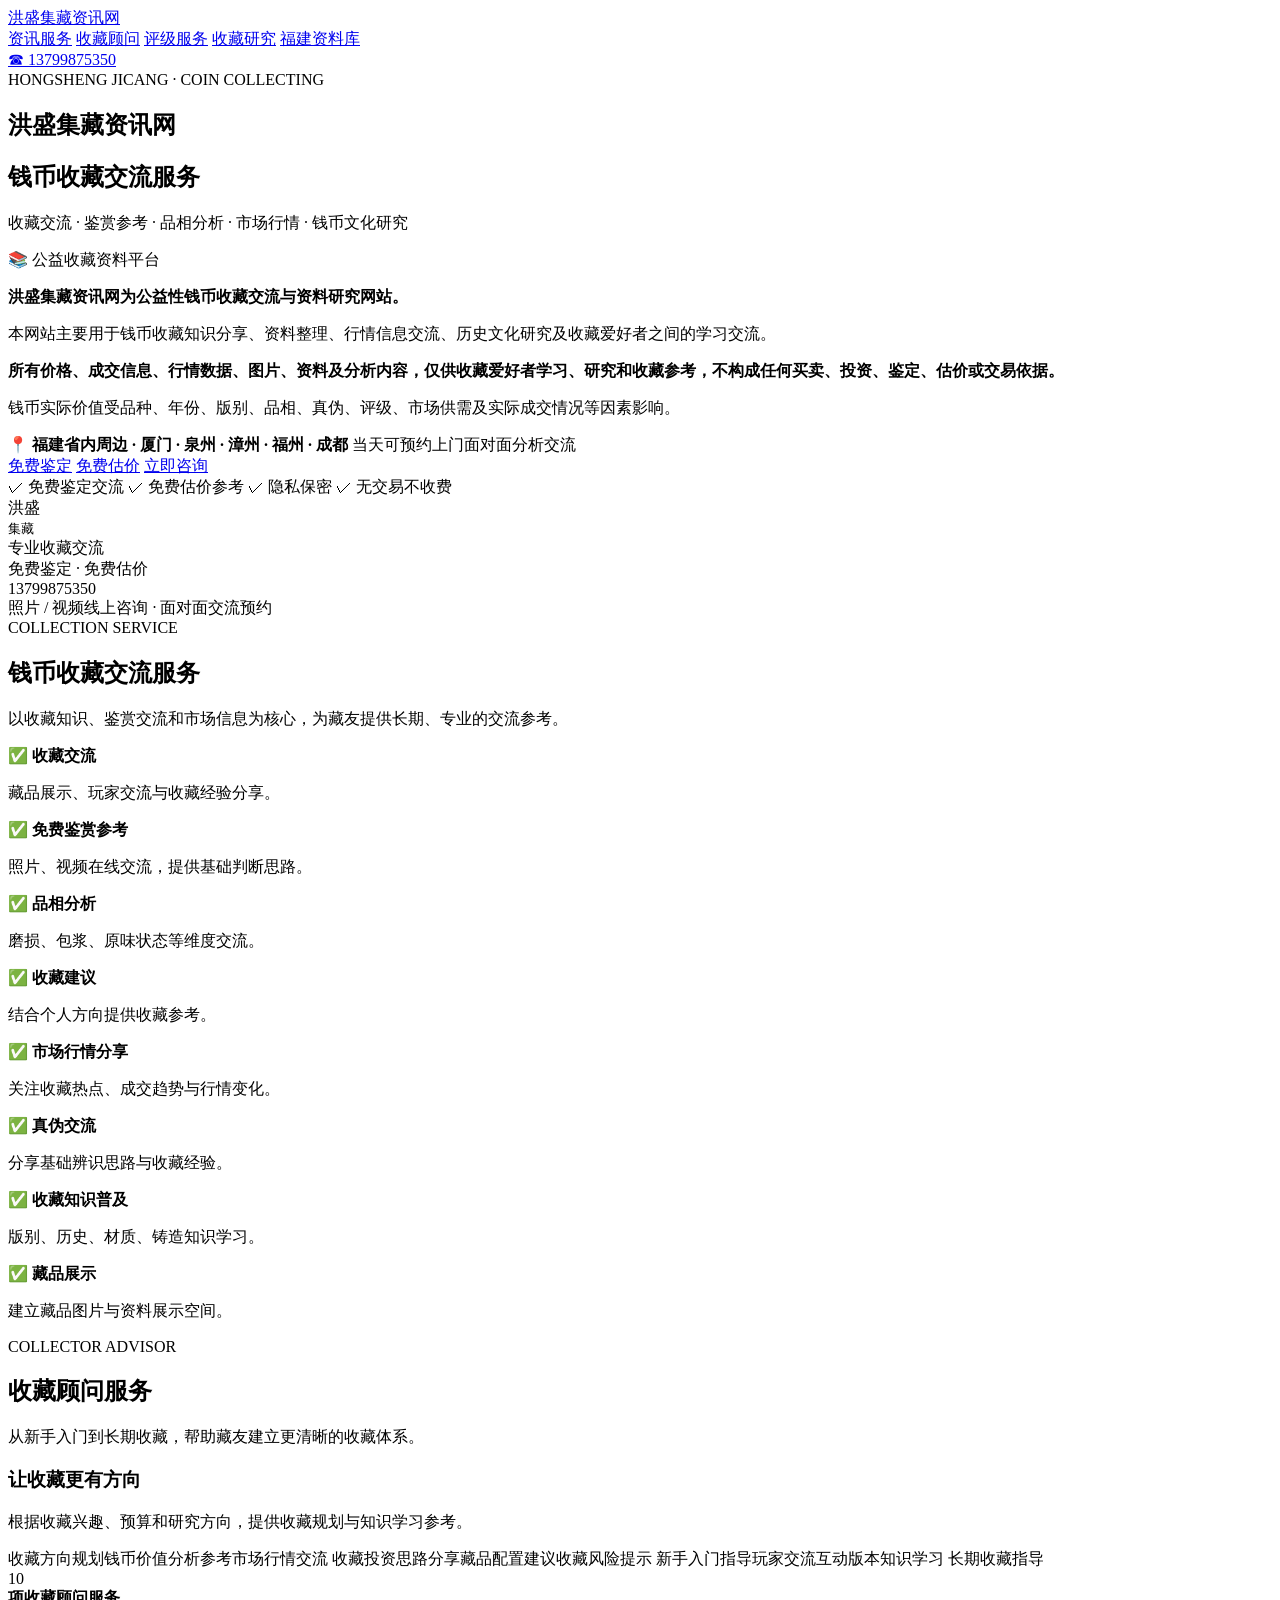
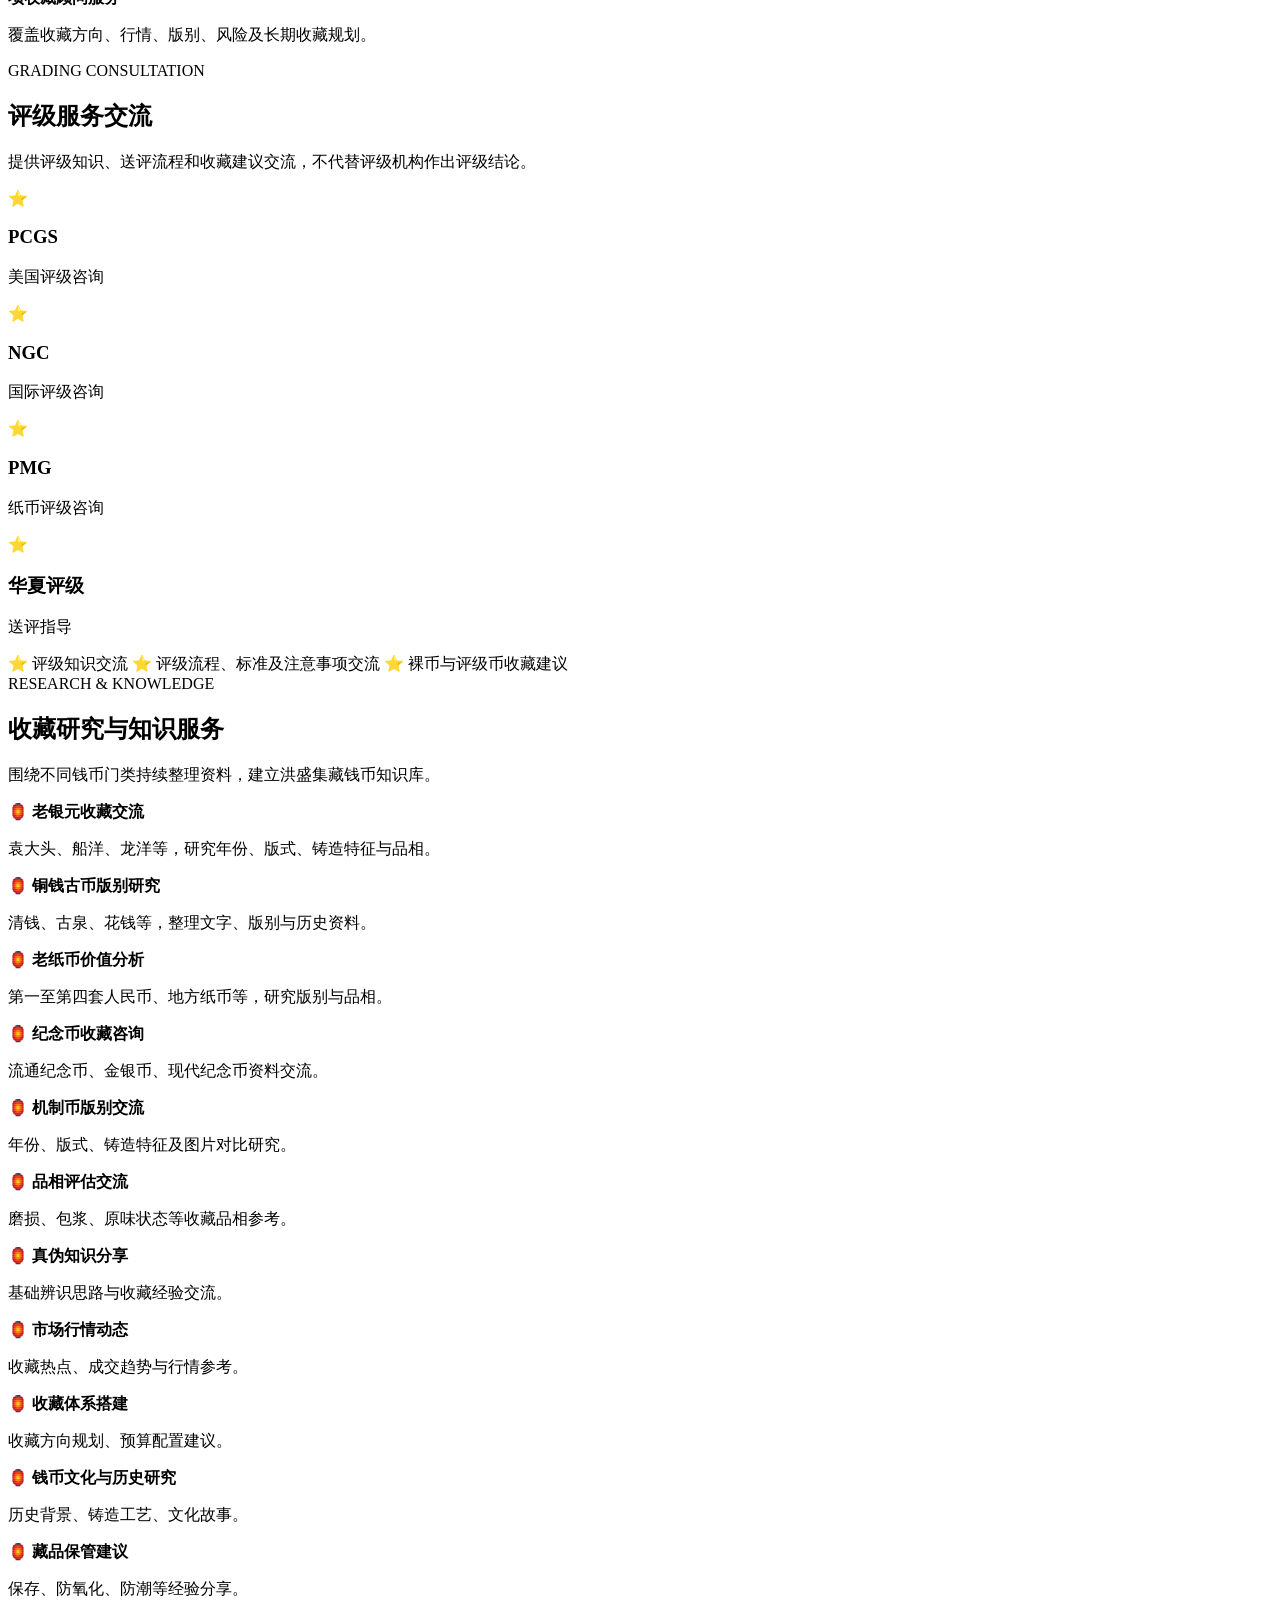
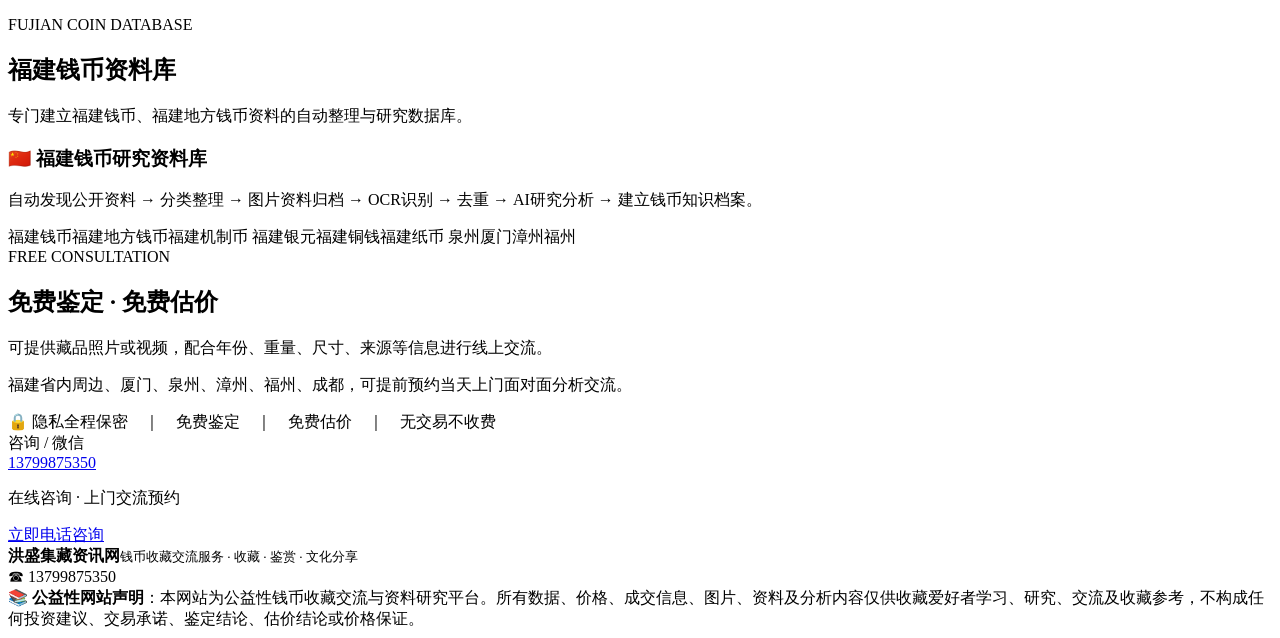
==== index.html @ f1917f16 "Add files via upload" ====
<!doctype html>
<html lang="zh-CN">
<head>
<meta charset="utf-8">
<meta name="viewport" content="width=device-width,initial-scale=1">
<title>洪盛集藏资讯网｜钱币收藏交流服务</title>
<meta name="description" content="洪盛集藏资讯网：收藏交流、免费鉴赏参考、品相分析、市场行情、评级咨询、福建钱币资料研究。">
<link rel="stylesheet" href="/static/style.css">
</head>
<body>

<header class="top">
  <div class="wrap nav">
    <a class="brand" href="#"><span>洪盛</span>集藏资讯网</a>
    <nav>
      <a href="#services">资讯服务</a>
      <a href="#advisor">收藏顾问</a>
      <a href="#grading">评级服务</a>
      <a href="#research">收藏研究</a>
      <a href="#fujian">福建资料库</a>
    </nav>
    <a class="phone" href="tel:13799875350">☎ 13799875350</a>
  </div>
</header>

<section class="hero">
  <div class="wrap hero-grid">
    <div>
      <div class="eyebrow">HONGSHENG JICANG · COIN COLLECTING</div>
      <h1>洪盛集藏资讯网</h1>
      <h2>钱币收藏交流服务</h2>
      <p class="hero-text">
        收藏交流 · 鉴赏参考 · 品相分析 · 市场行情 · 钱币文化研究
      </p>

      <div class="public-welfare">
        <div class="pw-title">📚 公益收藏资料平台</div>
        <p><strong>洪盛集藏资讯网为公益性钱币收藏交流与资料研究网站。</strong></p>
        <p>本网站主要用于钱币收藏知识分享、资料整理、行情信息交流、历史文化研究及收藏爱好者之间的学习交流。</p>
        <p><strong>所有价格、成交信息、行情数据、图片、资料及分析内容，仅供收藏爱好者学习、研究和收藏参考，不构成任何买卖、投资、鉴定、估价或交易依据。</strong></p>
        <p class="pw-note">钱币实际价值受品种、年份、版别、品相、真伪、评级、市场供需及实际成交情况等因素影响。</p>
      </div>

      <div class="service-banner">
        <strong>📍 福建省内周边 · 厦门 · 泉州 · 漳州 · 福州 · 成都</strong>
        <span>当天可预约上门面对面分析交流</span>
      </div>

      <div class="hero-actions">
        <a class="btn primary" href="#consult">免费鉴定</a>
        <a class="btn gold" href="#consult">免费估价</a>
        <a class="btn outline" href="tel:13799875350">立即咨询</a>
      </div>

      <div class="trust">
        <span>✓ 免费鉴定交流</span>
        <span>✓ 免费估价参考</span>
        <span>✓ 隐私保密</span>
        <span>✓ 无交易不收费</span>
      </div>
    </div>

    <div class="hero-panel">
      <div class="seal">洪盛<br><small>集藏</small></div>
      <div class="panel-title">专业收藏交流</div>
      <div class="panel-big">免费鉴定 · 免费估价</div>
      <div class="panel-line"></div>
      <div class="panel-contact">13799875350</div>
      <div class="panel-small">照片 / 视频线上咨询 · 面对面交流预约</div>
    </div>
  </div>
</section>

<section id="services" class="section">
  <div class="wrap">
    <div class="head">
      <span class="eyebrow">COLLECTION SERVICE</span>
      <h2>钱币收藏交流服务</h2>
      <p>以收藏知识、鉴赏交流和市场信息为核心，为藏友提供长期、专业的交流参考。</p>
    </div>
    <div class="service-grid eight">
      <article><b>✅ 收藏交流</b><p>藏品展示、玩家交流与收藏经验分享。</p></article>
      <article><b>✅ 免费鉴赏参考</b><p>照片、视频在线交流，提供基础判断思路。</p></article>
      <article><b>✅ 品相分析</b><p>磨损、包浆、原味状态等维度交流。</p></article>
      <article><b>✅ 收藏建议</b><p>结合个人方向提供收藏参考。</p></article>
      <article><b>✅ 市场行情分享</b><p>关注收藏热点、成交趋势与行情变化。</p></article>
      <article><b>✅ 真伪交流</b><p>分享基础辨识思路与收藏经验。</p></article>
      <article><b>✅ 收藏知识普及</b><p>版别、历史、材质、铸造知识学习。</p></article>
      <article><b>✅ 藏品展示</b><p>建立藏品图片与资料展示空间。</p></article>
    </div>
  </div>
</section>

<section id="advisor" class="section cream">
  <div class="wrap">
    <div class="head">
      <span class="eyebrow">COLLECTOR ADVISOR</span>
      <h2>收藏顾问服务</h2>
      <p>从新手入门到长期收藏，帮助藏友建立更清晰的收藏体系。</p>
    </div>
    <div class="advisor-grid">
      <div class="advisor-main">
        <h3>让收藏更有方向</h3>
        <p>根据收藏兴趣、预算和研究方向，提供收藏规划与知识学习参考。</p>
        <div class="taglist">
          <span>收藏方向规划</span><span>钱币价值分析参考</span><span>市场行情交流</span>
          <span>收藏投资思路分享</span><span>藏品配置建议</span><span>收藏风险提示</span>
          <span>新手入门指导</span><span>玩家交流互动</span><span>版本知识学习</span>
          <span>长期收藏指导</span>
        </div>
      </div>
      <div class="advisor-side">
        <div class="number">10</div>
        <strong>项收藏顾问服务</strong>
        <p>覆盖收藏方向、行情、版别、风险及长期收藏规划。</p>
      </div>
    </div>
  </div>
</section>

<section id="grading" class="section dark">
  <div class="wrap">
    <div class="head">
      <span class="eyebrow">GRADING CONSULTATION</span>
      <h2>评级服务交流</h2>
      <p>提供评级知识、送评流程和收藏建议交流，不代替评级机构作出评级结论。</p>
    </div>
    <div class="grading-grid">
      <article><span>⭐</span><h3>PCGS</h3><p>美国评级咨询</p></article>
      <article><span>⭐</span><h3>NGC</h3><p>国际评级咨询</p></article>
      <article><span>⭐</span><h3>PMG</h3><p>纸币评级咨询</p></article>
      <article><span>⭐</span><h3>华夏评级</h3><p>送评指导</p></article>
    </div>
    <div class="grading-list">
      <span>⭐ 评级知识交流</span>
      <span>⭐ 评级流程、标准及注意事项交流</span>
      <span>⭐ 裸币与评级币收藏建议</span>
    </div>
  </div>
</section>

<section id="research" class="section">
  <div class="wrap">
    <div class="head">
      <span class="eyebrow">RESEARCH & KNOWLEDGE</span>
      <h2>收藏研究与知识服务</h2>
      <p>围绕不同钱币门类持续整理资料，建立洪盛集藏钱币知识库。</p>
    </div>
    <div class="research-grid">
      <article><b>🏮 老银元收藏交流</b><p>袁大头、船洋、龙洋等，研究年份、版式、铸造特征与品相。</p></article>
      <article><b>🏮 铜钱古币版别研究</b><p>清钱、古泉、花钱等，整理文字、版别与历史资料。</p></article>
      <article><b>🏮 老纸币价值分析</b><p>第一至第四套人民币、地方纸币等，研究版别与品相。</p></article>
      <article><b>🏮 纪念币收藏咨询</b><p>流通纪念币、金银币、现代纪念币资料交流。</p></article>
      <article><b>🏮 机制币版别交流</b><p>年份、版式、铸造特征及图片对比研究。</p></article>
      <article><b>🏮 品相评估交流</b><p>磨损、包浆、原味状态等收藏品相参考。</p></article>
      <article><b>🏮 真伪知识分享</b><p>基础辨识思路与收藏经验交流。</p></article>
      <article><b>🏮 市场行情动态</b><p>收藏热点、成交趋势与行情参考。</p></article>
      <article><b>🏮 收藏体系搭建</b><p>收藏方向规划、预算配置建议。</p></article>
      <article><b>🏮 钱币文化与历史研究</b><p>历史背景、铸造工艺、文化故事。</p></article>
      <article><b>🏮 藏品保管建议</b><p>保存、防氧化、防潮等经验分享。</p></article>
    </div>
  </div>
</section>

<section id="fujian" class="section fujian">
  <div class="wrap">
    <div class="head">
      <span class="eyebrow">FUJIAN COIN DATABASE</span>
      <h2>福建钱币资料库</h2>
      <p>专门建立福建钱币、福建地方钱币资料的自动整理与研究数据库。</p>
    </div>
    <div class="database-box">
      <div>
        <h3>🇨🇳 福建钱币研究资料库</h3>
        <p>自动发现公开资料 → 分类整理 → 图片资料归档 → OCR识别 → 去重 → AI研究分析 → 建立钱币知识档案。</p>
      </div>
      <div class="db-tags">
        <span>福建钱币</span><span>福建地方钱币</span><span>福建机制币</span>
        <span>福建银元</span><span>福建铜钱</span><span>福建纸币</span>
        <span>泉州</span><span>厦门</span><span>漳州</span><span>福州</span>
      </div>
    </div>
  </div>
</section>

<section id="consult" class="section consult">
  <div class="wrap consult-grid">
    <div>
      <span class="eyebrow">FREE CONSULTATION</span>
      <h2>免费鉴定 · 免费估价</h2>
      <p>可提供藏品照片或视频，配合年份、重量、尺寸、来源等信息进行线上交流。</p>
      <p>福建省内周边、厦门、泉州、漳州、福州、成都，可提前预约当天上门面对面分析交流。</p>
      <div class="notice">🔒 隐私全程保密　｜　免费鉴定　｜　免费估价　｜　无交易不收费</div>
    </div>
    <div class="contact-card">
      <div>咨询 / 微信</div>
      <a href="tel:13799875350">13799875350</a>
      <p>在线咨询 · 上门交流预约</p>
      <a class="btn primary wide" href="tel:13799875350">立即电话咨询</a>
    </div>
  </div>
</section>

<footer>
  <div class="wrap footer-inner">
    <div><b>洪盛集藏资讯网</b><small>钱币收藏交流服务 · 收藏 · 鉴赏 · 文化分享</small></div>
    <div>☎ 13799875350</div>
  </div>
  <div class="wrap legal">
    <strong>📚 公益性网站声明</strong>：本网站为公益性钱币收藏交流与资料研究平台。所有数据、价格、成交信息、图片、资料及分析内容仅供收藏爱好者学习、研究、交流及收藏参考，不构成任何投资建议、交易承诺、鉴定结论、估价结论或价格保证。
  </div>
</footer>

</body>
</html>
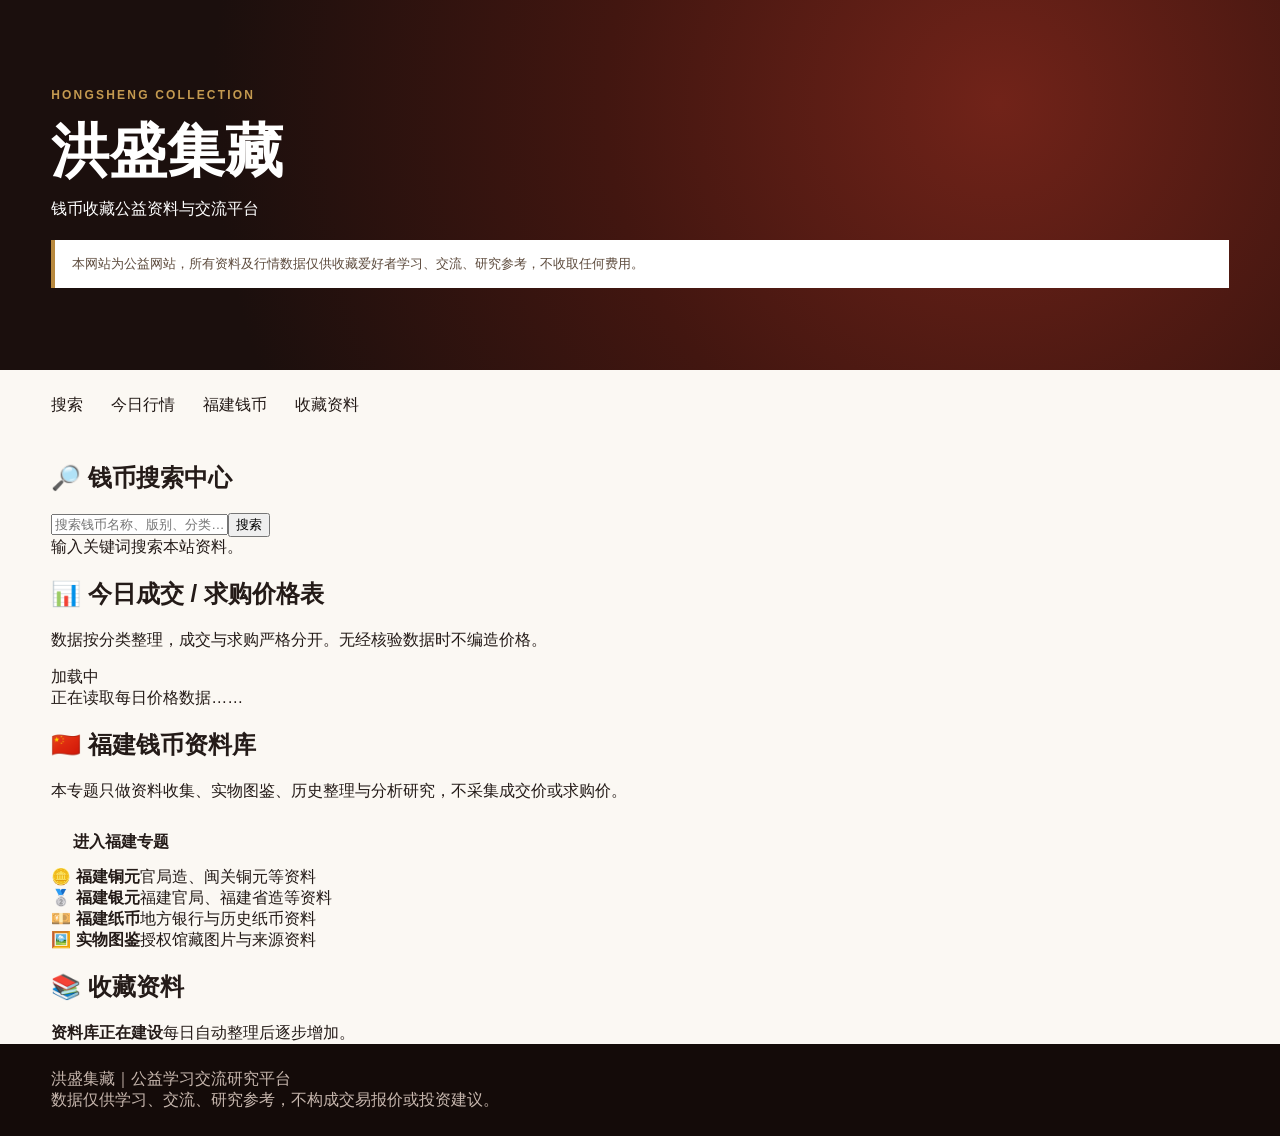
==== commit 0481b0dd: "rebuild: simplify Hongsheng Collection website" ====
--- a/index.html
+++ b/index.html
@@ -1,215 +1,20 @@
 <!doctype html>
 <html lang="zh-CN">
 <head>
-<meta charset="utf-8">
-<meta name="viewport" content="width=device-width,initial-scale=1">
-<title>洪盛集藏资讯网｜钱币收藏交流服务</title>
-<meta name="description" content="洪盛集藏资讯网：收藏交流、免费鉴赏参考、品相分析、市场行情、评级咨询、福建钱币资料研究。">
-<link rel="stylesheet" href="/static/style.css">
+<meta charset="utf-8"><meta name="viewport" content="width=device-width,initial-scale=1">
+<title>洪盛集藏｜钱币收藏公益资料与行情</title>
+<meta name="description" content="洪盛集藏：钱币收藏公益资料、今日成交求购行情、福建钱币资料图鉴。">
+<link rel="stylesheet" href="style.css">
 </head>
 <body>
-
-<header class="top">
-  <div class="wrap nav">
-    <a class="brand" href="#"><span>洪盛</span>集藏资讯网</a>
-    <nav>
-      <a href="#services">资讯服务</a>
-      <a href="#advisor">收藏顾问</a>
-      <a href="#grading">评级服务</a>
-      <a href="#research">收藏研究</a>
-      <a href="#fujian">福建资料库</a>
-    </nav>
-    <a class="phone" href="tel:13799875350">☎ 13799875350</a>
-  </div>
-</header>
-
-<section class="hero">
-  <div class="wrap hero-grid">
-    <div>
-      <div class="eyebrow">HONGSHENG JICANG · COIN COLLECTING</div>
-      <h1>洪盛集藏资讯网</h1>
-      <h2>钱币收藏交流服务</h2>
-      <p class="hero-text">
-        收藏交流 · 鉴赏参考 · 品相分析 · 市场行情 · 钱币文化研究
-      </p>
-
-      <div class="public-welfare">
-        <div class="pw-title">📚 公益收藏资料平台</div>
-        <p><strong>洪盛集藏资讯网为公益性钱币收藏交流与资料研究网站。</strong></p>
-        <p>本网站主要用于钱币收藏知识分享、资料整理、行情信息交流、历史文化研究及收藏爱好者之间的学习交流。</p>
-        <p><strong>所有价格、成交信息、行情数据、图片、资料及分析内容，仅供收藏爱好者学习、研究和收藏参考，不构成任何买卖、投资、鉴定、估价或交易依据。</strong></p>
-        <p class="pw-note">钱币实际价值受品种、年份、版别、品相、真伪、评级、市场供需及实际成交情况等因素影响。</p>
-      </div>
-
-      <div class="service-banner">
-        <strong>📍 福建省内周边 · 厦门 · 泉州 · 漳州 · 福州 · 成都</strong>
-        <span>当天可预约上门面对面分析交流</span>
-      </div>
-
-      <div class="hero-actions">
-        <a class="btn primary" href="#consult">免费鉴定</a>
-        <a class="btn gold" href="#consult">免费估价</a>
-        <a class="btn outline" href="tel:13799875350">立即咨询</a>
-      </div>
-
-      <div class="trust">
-        <span>✓ 免费鉴定交流</span>
-        <span>✓ 免费估价参考</span>
-        <span>✓ 隐私保密</span>
-        <span>✓ 无交易不收费</span>
-      </div>
-    </div>
-
-    <div class="hero-panel">
-      <div class="seal">洪盛<br><small>集藏</small></div>
-      <div class="panel-title">专业收藏交流</div>
-      <div class="panel-big">免费鉴定 · 免费估价</div>
-      <div class="panel-line"></div>
-      <div class="panel-contact">13799875350</div>
-      <div class="panel-small">照片 / 视频线上咨询 · 面对面交流预约</div>
-    </div>
-  </div>
-</section>
-
-<section id="services" class="section">
-  <div class="wrap">
-    <div class="head">
-      <span class="eyebrow">COLLECTION SERVICE</span>
-      <h2>钱币收藏交流服务</h2>
-      <p>以收藏知识、鉴赏交流和市场信息为核心，为藏友提供长期、专业的交流参考。</p>
-    </div>
-    <div class="service-grid eight">
-      <article><b>✅ 收藏交流</b><p>藏品展示、玩家交流与收藏经验分享。</p></article>
-      <article><b>✅ 免费鉴赏参考</b><p>照片、视频在线交流，提供基础判断思路。</p></article>
-      <article><b>✅ 品相分析</b><p>磨损、包浆、原味状态等维度交流。</p></article>
-      <article><b>✅ 收藏建议</b><p>结合个人方向提供收藏参考。</p></article>
-      <article><b>✅ 市场行情分享</b><p>关注收藏热点、成交趋势与行情变化。</p></article>
-      <article><b>✅ 真伪交流</b><p>分享基础辨识思路与收藏经验。</p></article>
-      <article><b>✅ 收藏知识普及</b><p>版别、历史、材质、铸造知识学习。</p></article>
-      <article><b>✅ 藏品展示</b><p>建立藏品图片与资料展示空间。</p></article>
-    </div>
-  </div>
-</section>
-
-<section id="advisor" class="section cream">
-  <div class="wrap">
-    <div class="head">
-      <span class="eyebrow">COLLECTOR ADVISOR</span>
-      <h2>收藏顾问服务</h2>
-      <p>从新手入门到长期收藏，帮助藏友建立更清晰的收藏体系。</p>
-    </div>
-    <div class="advisor-grid">
-      <div class="advisor-main">
-        <h3>让收藏更有方向</h3>
-        <p>根据收藏兴趣、预算和研究方向，提供收藏规划与知识学习参考。</p>
-        <div class="taglist">
-          <span>收藏方向规划</span><span>钱币价值分析参考</span><span>市场行情交流</span>
-          <span>收藏投资思路分享</span><span>藏品配置建议</span><span>收藏风险提示</span>
-          <span>新手入门指导</span><span>玩家交流互动</span><span>版本知识学习</span>
-          <span>长期收藏指导</span>
-        </div>
-      </div>
-      <div class="advisor-side">
-        <div class="number">10</div>
-        <strong>项收藏顾问服务</strong>
-        <p>覆盖收藏方向、行情、版别、风险及长期收藏规划。</p>
-      </div>
-    </div>
-  </div>
-</section>
-
-<section id="grading" class="section dark">
-  <div class="wrap">
-    <div class="head">
-      <span class="eyebrow">GRADING CONSULTATION</span>
-      <h2>评级服务交流</h2>
-      <p>提供评级知识、送评流程和收藏建议交流，不代替评级机构作出评级结论。</p>
-    </div>
-    <div class="grading-grid">
-      <article><span>⭐</span><h3>PCGS</h3><p>美国评级咨询</p></article>
-      <article><span>⭐</span><h3>NGC</h3><p>国际评级咨询</p></article>
-      <article><span>⭐</span><h3>PMG</h3><p>纸币评级咨询</p></article>
-      <article><span>⭐</span><h3>华夏评级</h3><p>送评指导</p></article>
-    </div>
-    <div class="grading-list">
-      <span>⭐ 评级知识交流</span>
-      <span>⭐ 评级流程、标准及注意事项交流</span>
-      <span>⭐ 裸币与评级币收藏建议</span>
-    </div>
-  </div>
-</section>
-
-<section id="research" class="section">
-  <div class="wrap">
-    <div class="head">
-      <span class="eyebrow">RESEARCH & KNOWLEDGE</span>
-      <h2>收藏研究与知识服务</h2>
-      <p>围绕不同钱币门类持续整理资料，建立洪盛集藏钱币知识库。</p>
-    </div>
-    <div class="research-grid">
-      <article><b>🏮 老银元收藏交流</b><p>袁大头、船洋、龙洋等，研究年份、版式、铸造特征与品相。</p></article>
-      <article><b>🏮 铜钱古币版别研究</b><p>清钱、古泉、花钱等，整理文字、版别与历史资料。</p></article>
-      <article><b>🏮 老纸币价值分析</b><p>第一至第四套人民币、地方纸币等，研究版别与品相。</p></article>
-      <article><b>🏮 纪念币收藏咨询</b><p>流通纪念币、金银币、现代纪念币资料交流。</p></article>
-      <article><b>🏮 机制币版别交流</b><p>年份、版式、铸造特征及图片对比研究。</p></article>
-      <article><b>🏮 品相评估交流</b><p>磨损、包浆、原味状态等收藏品相参考。</p></article>
-      <article><b>🏮 真伪知识分享</b><p>基础辨识思路与收藏经验交流。</p></article>
-      <article><b>🏮 市场行情动态</b><p>收藏热点、成交趋势与行情参考。</p></article>
-      <article><b>🏮 收藏体系搭建</b><p>收藏方向规划、预算配置建议。</p></article>
-      <article><b>🏮 钱币文化与历史研究</b><p>历史背景、铸造工艺、文化故事。</p></article>
-      <article><b>🏮 藏品保管建议</b><p>保存、防氧化、防潮等经验分享。</p></article>
-    </div>
-  </div>
-</section>
-
-<section id="fujian" class="section fujian">
-  <div class="wrap">
-    <div class="head">
-      <span class="eyebrow">FUJIAN COIN DATABASE</span>
-      <h2>福建钱币资料库</h2>
-      <p>专门建立福建钱币、福建地方钱币资料的自动整理与研究数据库。</p>
-    </div>
-    <div class="database-box">
-      <div>
-        <h3>🇨🇳 福建钱币研究资料库</h3>
-        <p>自动发现公开资料 → 分类整理 → 图片资料归档 → OCR识别 → 去重 → AI研究分析 → 建立钱币知识档案。</p>
-      </div>
-      <div class="db-tags">
-        <span>福建钱币</span><span>福建地方钱币</span><span>福建机制币</span>
-        <span>福建银元</span><span>福建铜钱</span><span>福建纸币</span>
-        <span>泉州</span><span>厦门</span><span>漳州</span><span>福州</span>
-      </div>
-    </div>
-  </div>
-</section>
-
-<section id="consult" class="section consult">
-  <div class="wrap consult-grid">
-    <div>
-      <span class="eyebrow">FREE CONSULTATION</span>
-      <h2>免费鉴定 · 免费估价</h2>
-      <p>可提供藏品照片或视频，配合年份、重量、尺寸、来源等信息进行线上交流。</p>
-      <p>福建省内周边、厦门、泉州、漳州、福州、成都，可提前预约当天上门面对面分析交流。</p>
-      <div class="notice">🔒 隐私全程保密　｜　免费鉴定　｜　免费估价　｜　无交易不收费</div>
-    </div>
-    <div class="contact-card">
-      <div>咨询 / 微信</div>
-      <a href="tel:13799875350">13799875350</a>
-      <p>在线咨询 · 上门交流预约</p>
-      <a class="btn primary wide" href="tel:13799875350">立即电话咨询</a>
-    </div>
-  </div>
-</section>
-
-<footer>
-  <div class="wrap footer-inner">
-    <div><b>洪盛集藏资讯网</b><small>钱币收藏交流服务 · 收藏 · 鉴赏 · 文化分享</small></div>
-    <div>☎ 13799875350</div>
-  </div>
-  <div class="wrap legal">
-    <strong>📚 公益性网站声明</strong>：本网站为公益性钱币收藏交流与资料研究平台。所有数据、价格、成交信息、图片、资料及分析内容仅供收藏爱好者学习、研究、交流及收藏参考，不构成任何投资建议、交易承诺、鉴定结论、估价结论或价格保证。
-  </div>
-</footer>
-
-</body>
-</html>+<header class="hero"><div class="wrap"><div class="eyebrow">HONGSHENG COLLECTION</div><h1>洪盛集藏</h1><p>钱币收藏公益资料与交流平台</p><div class="notice">本网站为公益网站，所有资料及行情数据仅供收藏爱好者学习、交流、研究参考，不收取任何费用。</div></div></header>
+<nav><div class="wrap nav"><a href="#search">搜索</a><a href="#market">今日行情</a><a href="#fujian">福建钱币</a><a href="#knowledge">收藏资料</a></div></nav>
+<main class="wrap">
+<section id="search" class="panel"><h2>🔎 钱币搜索中心</h2><div class="search"><input id="q" placeholder="搜索钱币名称、版别、分类……"><button id="searchBtn">搜索</button></div><div id="searchResult" class="muted">输入关键词搜索本站资料。</div></section>
+<section id="market" class="panel"><div class="section-head"><div><h2>📊 今日成交 / 求购价格表</h2><p class="muted">数据按分类整理，成交与求购严格分开。无经核验数据时不编造价格。</p></div><span id="marketDate" class="badge">加载中</span></div><div id="marketTables"><div class="loading">正在读取每日价格数据……</div></div></section>
+<section id="fujian" class="panel"><div class="section-head"><div><h2>🇨🇳 福建钱币资料库</h2><p class="muted">本专题只做资料收集、实物图鉴、历史整理与分析研究，不采集成交价或求购价。</p></div><a class="btn" href="fujian-coin.html">进入福建专题</a></div><div class="grid"><div class="card"><b>🪙 福建铜元</b><span>官局造、闽关铜元等资料</span></div><div class="card"><b>🥈 福建银元</b><span>福建官局、福建省造等资料</span></div><div class="card"><b>💴 福建纸币</b><span>地方银行与历史纸币资料</span></div><div class="card"><b>🖼️ 实物图鉴</b><span>授权馆藏图片与来源资料</span></div></div></section>
+<section id="knowledge" class="panel"><h2>📚 收藏资料</h2><div id="knowledgeList" class="grid"><div class="card"><b>资料库正在建设</b><span>每日自动整理后逐步增加。</span></div></div></section>
+</main>
+<footer><div class="wrap">洪盛集藏｜公益学习交流研究平台<br>数据仅供学习、交流、研究参考，不构成交易报价或投资建议。</div></footer>
+<script src="app.js"></script>
+</body></html>
--- a/style.css
+++ b/style.css
@@ -0,0 +1 @@
+*{box-sizing:border-box}html{scroll-behavior:smooth}body{margin:0;font-family:-apple-system,BlinkMacSystemFont,"PingFang SC","Microsoft YaHei",sans-serif;color:#241b18;background:#fbf8f3}a{text-decoration:none;color:inherit}.wrap{width:min(1180px,92%);margin:auto}.top{position:sticky;top:0;z-index:20;background:rgba(27,15,12,.97);color:#fff;border-bottom:1px solid rgba(255,255,255,.08)}.nav{height:72px;display:flex;align-items:center;gap:28px}.brand{font-size:21px;font-weight:900;letter-spacing:1px;white-space:nowrap}.brand span{color:#d9aa52}.nav nav{display:flex;gap:22px;margin-left:auto}.nav nav a{font-size:13px;color:#ddd}.phone{background:#b98b3d;padding:11px 17px;border-radius:999px;font-weight:800;font-size:13px;white-space:nowrap}.hero{background:radial-gradient(circle at 78% 28%,#712319 0,#421610 38%,#1b0f0d 76%);color:#fff;padding:88px 0 82px}.hero-grid{display:grid;grid-template-columns:1.25fr .75fr;gap:70px;align-items:center}.eyebrow{font-size:12px;letter-spacing:2.2px;color:#c49a50;font-weight:900}.hero h1{font-size:58px;line-height:1.08;margin:18px 0 6px}.hero h2{font-size:29px;margin:0 0 20px;color:#e2bd75}.hero-text{font-size:18px;color:#d8cbc5}.service-banner{display:flex;flex-direction:column;gap:7px;border-left:3px solid #c89b4c;background:rgba(255,255,255,.055);padding:15px 18px;margin:25px 0;color:#f1dfc1}.service-banner span{font-size:13px;color:#cbbdb5}.hero-actions{display:flex;gap:11px;flex-wrap:wrap;margin:26px 0}.btn{display:inline-block;padding:14px 22px;border-radius:10px;font-weight:900}.primary{background:#d1a24f;color:#24170f}.gold{background:#8f3024;color:#fff}.outline{border:1px solid #8d6e62;color:#fff}.trust{display:flex;flex-wrap:wrap;gap:15px;color:#cfc0b9;font-size:12px}.hero-panel{background:linear-gradient(145deg,#5c1b15,#291310);border:1px solid rgba(215,168,78,.4);border-radius:25px;padding:34px;min-height:350px;display:flex;flex-direction:column;justify-content:center;box-shadow:0 25px 70px rgba(0,0,0,.28)}.seal{width:78px;height:78px;border:2px solid #d7ad5c;border-radius:50%;display:flex;align-items:center;justify-content:center;text-align:center;color:#e3bd73;font-weight:900;line-height:1.05;margin-bottom:28px}.seal small{font-size:11px}.panel-title{font-size:14px;color:#c9b8ae}.panel-big{font-size:29px;font-weight:900;margin:10px 0}.panel-line{height:1px;background:#63453d;margin:20px 0}.panel-contact{font-size:28px;color:#ddb362;font-weight:900}.panel-small{font-size:12px;color:#aa9890;margin-top:8px}.section{padding:78px 0}.cream{background:#f2ede5}.dark{background:#20120f;color:#fff}.head{margin-bottom:30px}.head h2{font-size:36px;margin:9px 0}.head p{color:#71645d;line-height:1.8;margin:0;max-width:800px}.dark .head p{color:#c8b8b1}.service-grid{display:grid;grid-template-columns:repeat(4,1fr);gap:15px}.service-grid article,.research-grid article{background:#fff;border:1px solid #e7ddd2;border-radius:17px;padding:22px;transition:.2s}.service-grid article:hover,.research-grid article:hover{transform:translateY(-3px);box-shadow:0 12px 30px rgba(54,30,20,.08)}article b{font-size:16px}.service-grid p,.research-grid p{font-size:13px;color:#71645d;line-height:1.75;margin-bottom:0}.advisor-grid{display:grid;grid-template-columns:1fr 300px;gap:18px}.advisor-main,.advisor-side{background:#fff;border:1px solid #e4d8cc;border-radius:20px;padding:30px}.advisor-main h3{font-size:25px;margin-top:0}.advisor-main p{color:#70635b;line-height:1.8}.taglist{display:flex;flex-wrap:wrap;gap:9px}.taglist span{background:#f4eee5;border:1px solid #e2d4c4;padding:9px 12px;border-radius:999px;font-size:13px}.advisor-side{background:#2a1712;color:#fff}.number{font-size:64px;color:#d7aa58;font-weight:900}.advisor-side p{color:#c7b8b0;line-height:1.7}.grading-grid{display:grid;grid-template-columns:repeat(4,1fr);gap:15px}.grading-grid article{background:#2b1813;border:1px solid #5b3c33;border-radius:18px;padding:25px}.grading-grid span{color:#dfb45f;font-size:22px}.grading-grid h3{font-size:24px;margin:10px 0 4px}.grading-grid p{color:#c9b9b1;margin:0}.grading-list{display:flex;gap:12px;flex-wrap:wrap;margin-top:18px}.grading-list span{border:1px solid #60443a;border-radius:999px;padding:10px 14px;color:#d8c8c0;font-size:13px}.research-grid{display:grid;grid-template-columns:repeat(3,1fr);gap:15px}.fujian{background:#f0e9df}.database-box{background:#2a1712;color:#fff;border-radius:22px;padding:30px;display:flex;justify-content:space-between;gap:35px;align-items:center}.database-box h3{font-size:24px;margin:0 0 10px}.database-box p{color:#cbbab1;line-height:1.8;max-width:680px}.db-tags{display:flex;gap:8px;flex-wrap:wrap;justify-content:flex-end}.db-tags span{border:1px solid #75584b;border-radius:999px;padding:9px 12px;color:#dfbd7c;font-size:12px}.consult{background:linear-gradient(120deg,#f6efe5,#e9ddcd)}.consult-grid{display:grid;grid-template-columns:1fr 390px;gap:60px;align-items:center}.consult h2{font-size:42px;margin:10px 0}.consult p{line-height:1.85;color:#655850}.notice{margin-top:20px;padding:15px 17px;background:#fff;border-left:4px solid #b8893e;color:#5d4b3d;font-size:13px}.contact-card{background:#281511;color:#fff;border-radius:21px;padding:30px}.contact-card>div{font-size:13px;color:#c5b4ac}.contact-card>a:not(.btn){display:block;font-size:30px;color:#dfb15a;font-weight:900;margin:10px 0}.contact-card p{color:#c8b8b0}.wide{text-align:center;width:100%}footer{background:#140b09;color:#c7b7ae;padding:25px 0}.footer-inner{display:flex;justify-content:space-between;gap:20px;font-size:13px}.footer-inner b{color:#dfb45e;display:block}.footer-inner small{display:block;color:#897971;margin-top:6px}@media(max-width:900px){.nav nav{display:none}.hero-grid,.consult-grid,.advisor-grid{grid-template-columns:1fr}.service-grid{grid-template-columns:repeat(2,1fr)}.grading-grid{grid-template-columns:repeat(2,1fr)}.research-grid{grid-template-columns:repeat(2,1fr)}.database-box{display:block}.db-tags{justify-content:flex-start}.hero h1{font-size:46px}}@media(max-width:560px){.nav{height:64px}.phone{display:none}.hero{padding:58px 0}.hero h1{font-size:38px}.hero h2{font-size:23px}.service-grid,.grading-grid,.research-grid{grid-template-columns:1fr}.section{padding:56px 0}.consult h2{font-size:34px}.footer-inner{display:block}.footer-inner>div+div{margin-top:10px}}.public-welfare{margin:25px 0 0;padding:18px 20px;background:rgba(255,246,220,.075);border:1px solid rgba(218,175,91,.38);border-left:4px solid #d3a554;border-radius:14px;color:#e6d7cb;font-size:12px;line-height:1.75}.public-welfare .pw-title{font-size:16px;color:#e4bd72;font-weight:900;margin-bottom:7px}.public-welfare p{margin:4px 0}.public-welfare .pw-note{color:#bca9a0}.legal{padding:16px 0 5px;color:#78655d;font-size:11px;line-height:1.7}.legal strong{color:#b9904d}
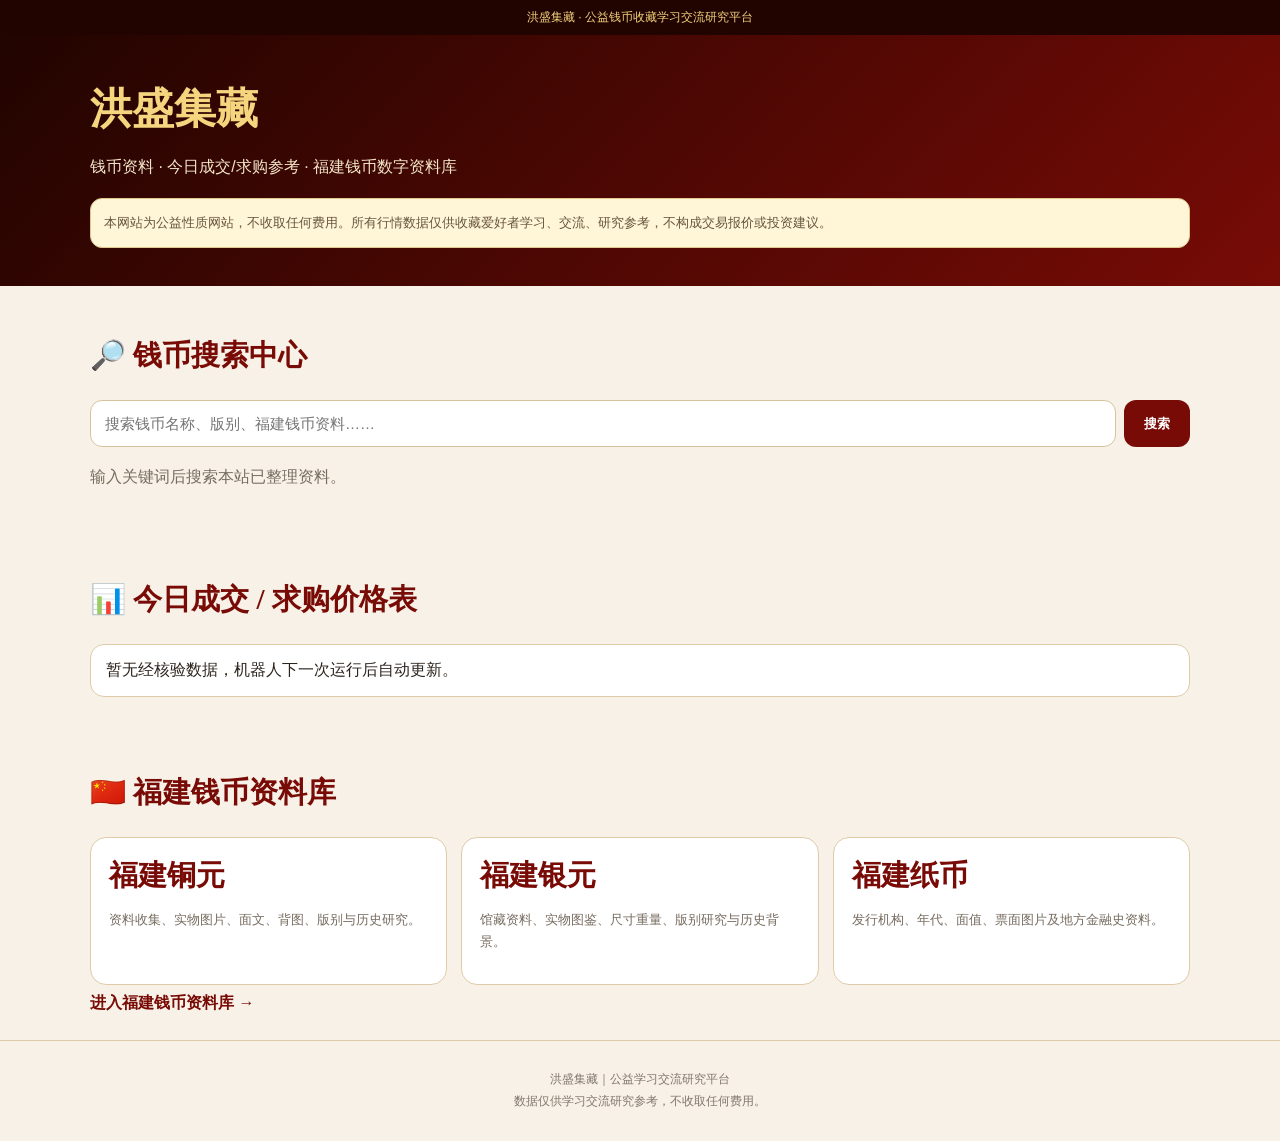
==== commit cce40818: "rebuild: create clean stable homepage" ====
--- a/index.html
+++ b/index.html
@@ -3,18 +3,20 @@
 <head>
 <meta charset="utf-8"><meta name="viewport" content="width=device-width,initial-scale=1">
 <title>洪盛集藏｜钱币收藏公益资料与行情</title>
-<meta name="description" content="洪盛集藏：钱币收藏公益资料、今日成交求购行情、福建钱币资料图鉴。">
-<link rel="stylesheet" href="style.css">
-</head>
+<style>
+*{box-sizing:border-box}body{margin:0;background:#f7f1e7;color:#2d241d;font-family:-apple-system,BlinkMacSystemFont,"PingFang SC","Microsoft YaHei",sans-serif}.top{background:#210400;color:#f2d17b;text-align:center;padding:9px;font-size:12px}.hero{background:linear-gradient(135deg,#210400,#780b06);color:white;padding:38px 16px}.wrap{max-width:1100px;margin:auto}.hero h1{font-family:serif;color:#f5d67f;font-size:42px;margin:8px 0}.hero p{line-height:1.8;color:#f4e5c8}.notice{background:#fff5d7;border:1px solid #e0c98f;padding:13px;border-radius:12px;color:#68563c;font-size:13px;line-height:1.7}.search{display:flex;gap:8px;margin:20px 0}.search input{flex:1;padding:14px;border:1px solid #d7c29d;border-radius:12px;background:#fff;font-size:15px}.search button{border:0;border-radius:12px;background:#780b06;color:#fff;padding:0 20px;font-weight:bold}.grid{display:grid;grid-template-columns:repeat(3,1fr);gap:14px}.card{background:#fff;border:1px solid #dfcba8;border-radius:16px;padding:18px}.card h2{color:#780b06;font-size:20px;margin:0 0 8px}.card p{color:#776c60;font-size:13px;line-height:1.7}.section{padding:26px 0}.section h2{color:#780b06;font-family:serif;font-size:29px}.price{margin-top:12px;background:#fff;border:1px solid #dfcba8;border-radius:14px;padding:15px;overflow:auto}table{width:100%;border-collapse:collapse;font-size:13px}th,td{padding:9px;border-bottom:1px solid #eee;text-align:left}th{background:#f6ead0;color:#62420e}.link{display:inline-block;margin-top:8px;color:#780b06;font-weight:bold;text-decoration:none}.footer{border-top:1px solid #dfcba8;text-align:center;padding:28px 16px;color:#81776d;font-size:12px;line-height:1.8}@media(max-width:700px){.grid{grid-template-columns:1fr}.hero h1{font-size:35px}}
+</style></head>
 <body>
-<header class="hero"><div class="wrap"><div class="eyebrow">HONGSHENG COLLECTION</div><h1>洪盛集藏</h1><p>钱币收藏公益资料与交流平台</p><div class="notice">本网站为公益网站，所有资料及行情数据仅供收藏爱好者学习、交流、研究参考，不收取任何费用。</div></div></header>
-<nav><div class="wrap nav"><a href="#search">搜索</a><a href="#market">今日行情</a><a href="#fujian">福建钱币</a><a href="#knowledge">收藏资料</a></div></nav>
+<div class="top">洪盛集藏 · 公益钱币收藏学习交流研究平台</div>
+<header class="hero"><div class="wrap"><h1>洪盛集藏</h1><p>钱币资料 · 今日成交/求购参考 · 福建钱币数字资料库</p><div class="notice">本网站为公益性质网站，不收取任何费用。所有行情数据仅供收藏爱好者学习、交流、研究参考，不构成交易报价或投资建议。</div></div></header>
 <main class="wrap">
-<section id="search" class="panel"><h2>🔎 钱币搜索中心</h2><div class="search"><input id="q" placeholder="搜索钱币名称、版别、分类……"><button id="searchBtn">搜索</button></div><div id="searchResult" class="muted">输入关键词搜索本站资料。</div></section>
-<section id="market" class="panel"><div class="section-head"><div><h2>📊 今日成交 / 求购价格表</h2><p class="muted">数据按分类整理，成交与求购严格分开。无经核验数据时不编造价格。</p></div><span id="marketDate" class="badge">加载中</span></div><div id="marketTables"><div class="loading">正在读取每日价格数据……</div></div></section>
-<section id="fujian" class="panel"><div class="section-head"><div><h2>🇨🇳 福建钱币资料库</h2><p class="muted">本专题只做资料收集、实物图鉴、历史整理与分析研究，不采集成交价或求购价。</p></div><a class="btn" href="fujian-coin.html">进入福建专题</a></div><div class="grid"><div class="card"><b>🪙 福建铜元</b><span>官局造、闽关铜元等资料</span></div><div class="card"><b>🥈 福建银元</b><span>福建官局、福建省造等资料</span></div><div class="card"><b>💴 福建纸币</b><span>地方银行与历史纸币资料</span></div><div class="card"><b>🖼️ 实物图鉴</b><span>授权馆藏图片与来源资料</span></div></div></section>
-<section id="knowledge" class="panel"><h2>📚 收藏资料</h2><div id="knowledgeList" class="grid"><div class="card"><b>资料库正在建设</b><span>每日自动整理后逐步增加。</span></div></div></section>
+<section class="section"><h2>🔎 钱币搜索中心</h2><div class="search"><input id="q" placeholder="搜索钱币名称、版别、福建钱币资料……"><button onclick="goSearch()">搜索</button></div><p id="result" style="color:#776c60">输入关键词后搜索本站已整理资料。</p></section>
+<section class="section"><h2>📊 今日成交 / 求购价格表</h2><div id="prices" class="price">正在读取每日数据……</div></section>
+<section class="section"><h2>🇨🇳 福建钱币资料库</h2><div class="grid"><div class="card"><h2>福建铜元</h2><p>资料收集、实物图片、面文、背图、版别与历史研究。</p></div><div class="card"><h2>福建银元</h2><p>馆藏资料、实物图鉴、尺寸重量、版别研究与历史背景。</p></div><div class="card"><h2>福建纸币</h2><p>发行机构、年代、面值、票面图片及地方金融史资料。</p></div></div><a class="link" href="fujian-coin.html">进入福建钱币资料库 →</a></section>
 </main>
-<footer><div class="wrap">洪盛集藏｜公益学习交流研究平台<br>数据仅供学习、交流、研究参考，不构成交易报价或投资建议。</div></footer>
-<script src="app.js"></script>
-</body></html>
+<footer class="footer">洪盛集藏｜公益学习交流研究平台<br>数据仅供学习交流研究参考，不收取任何费用。</footer>
+<script>
+let all=[];Promise.all([fetch('data/price-tables.json',{cache:'no-store'}).then(r=>r.json()),fetch('data/fujian-coins.json',{cache:'no-store'}).then(r=>r.json())]).then(([p,f])=>{all=[...(p.records||[]),...(f.records||[])];renderPrices(p)}).catch(()=>document.getElementById('prices').textContent='暂无经核验数据，机器人下一次运行后自动更新。');
+function renderPrices(p){if(!p.records?.length){document.getElementById('prices').textContent='暂无经核验成交/求购数据。没有真实数据时本站不编造价格。';return}let h='<table><tr><th>分类</th><th>品种</th><th>状态</th><th>价格</th><th>日期</th><th>来源</th></tr>';for(const x of p.records)h+=`<tr><td>${e(x.category)}</td><td>${e(x.name)}</td><td>${e(x.status)}</td><td>${e(x.price||'')}</td><td>${e(x.date||'')}</td><td><a href="${e(x.source_url||'#')}" target="_blank">来源</a></td></tr>`;document.getElementById('prices').innerHTML=h+'</table>'}
+function goSearch(){let q=document.getElementById('q').value.trim().toLowerCase();if(!q){document.getElementById('result').textContent='请输入关键词。';return}let r=all.filter(x=>JSON.stringify(x).toLowerCase().includes(q));document.getElementById('result').innerHTML=r.length?'找到 '+r.length+' 条资料：<br>'+r.slice(0,10).map(x=>'· '+e(x.name||'未命名')).join('<br>'):'暂无匹配资料。'}function e(v){return String(v??'').replace(/[&<>\"]/g,m=>({'&':'&amp;','<':'&lt;','>':'&gt;','\\':'&#92;','"':'&quot;'}[m]))}
+</script></body></html>
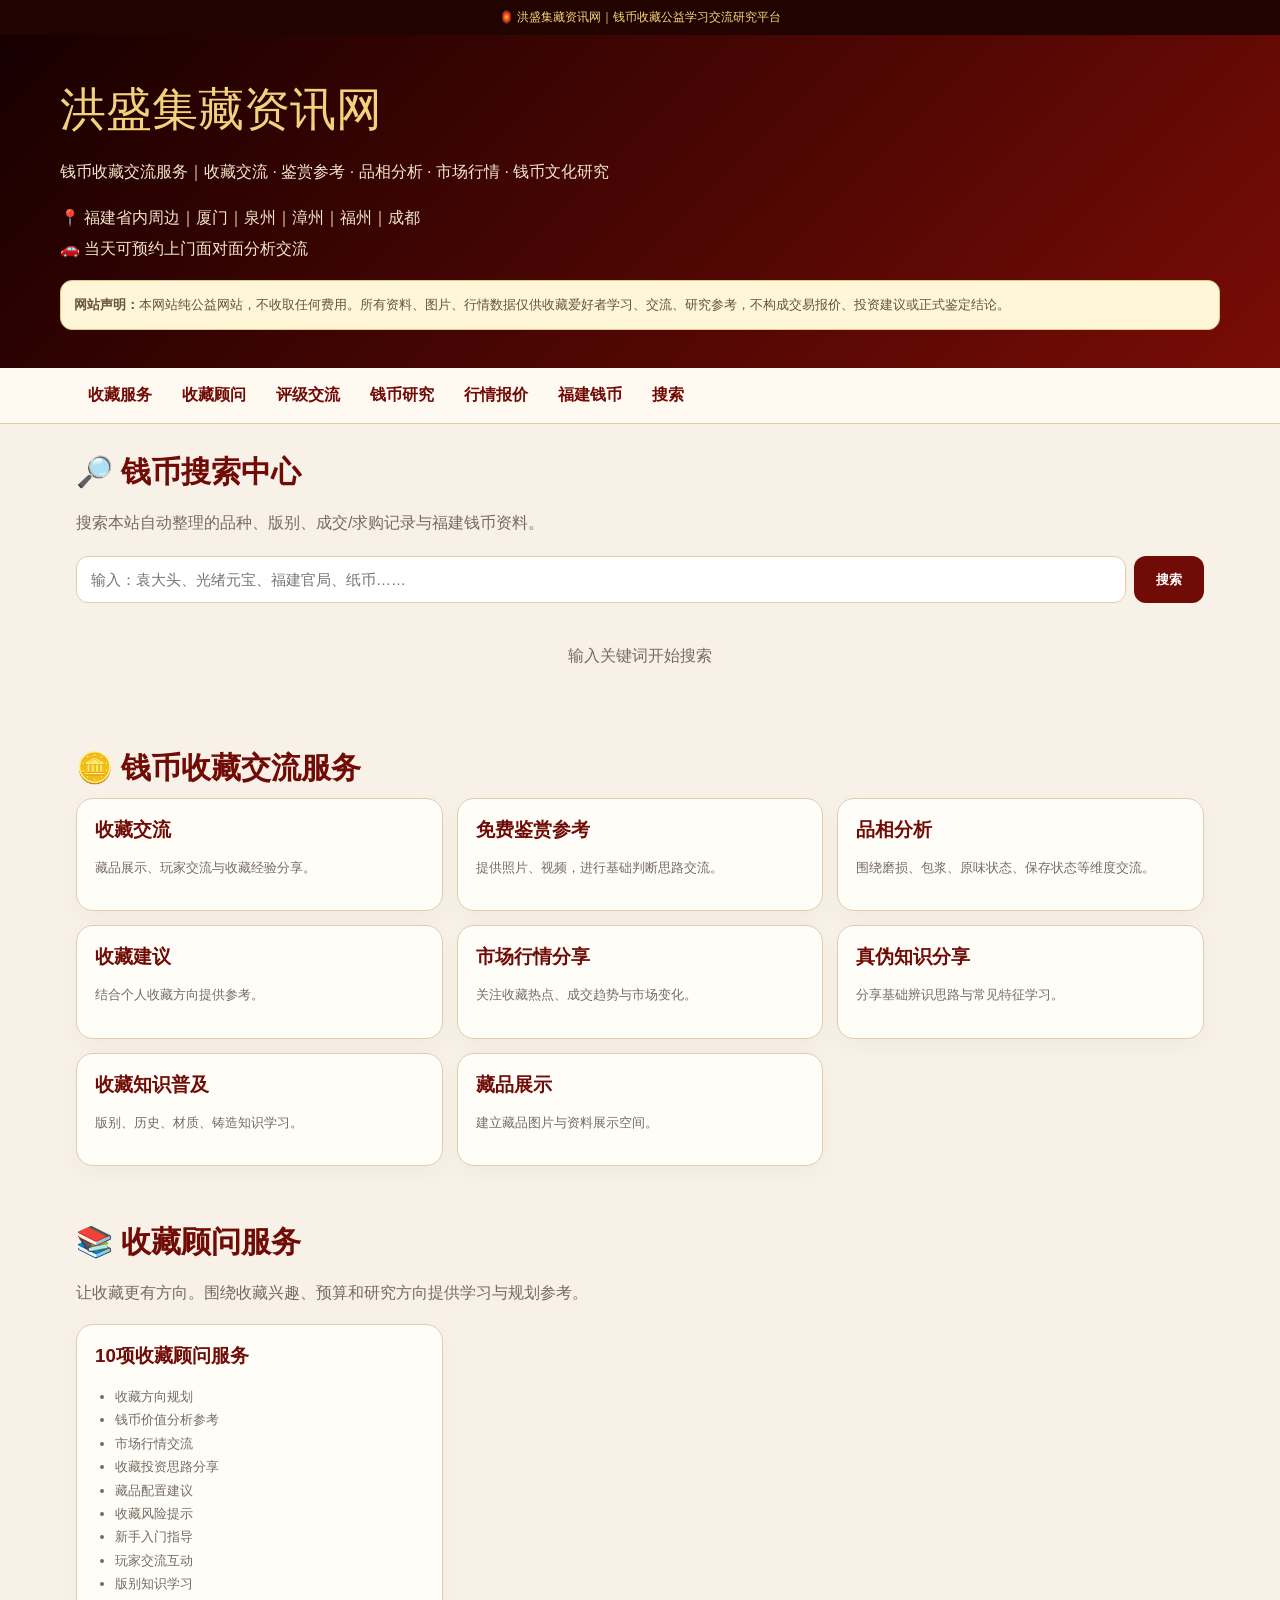
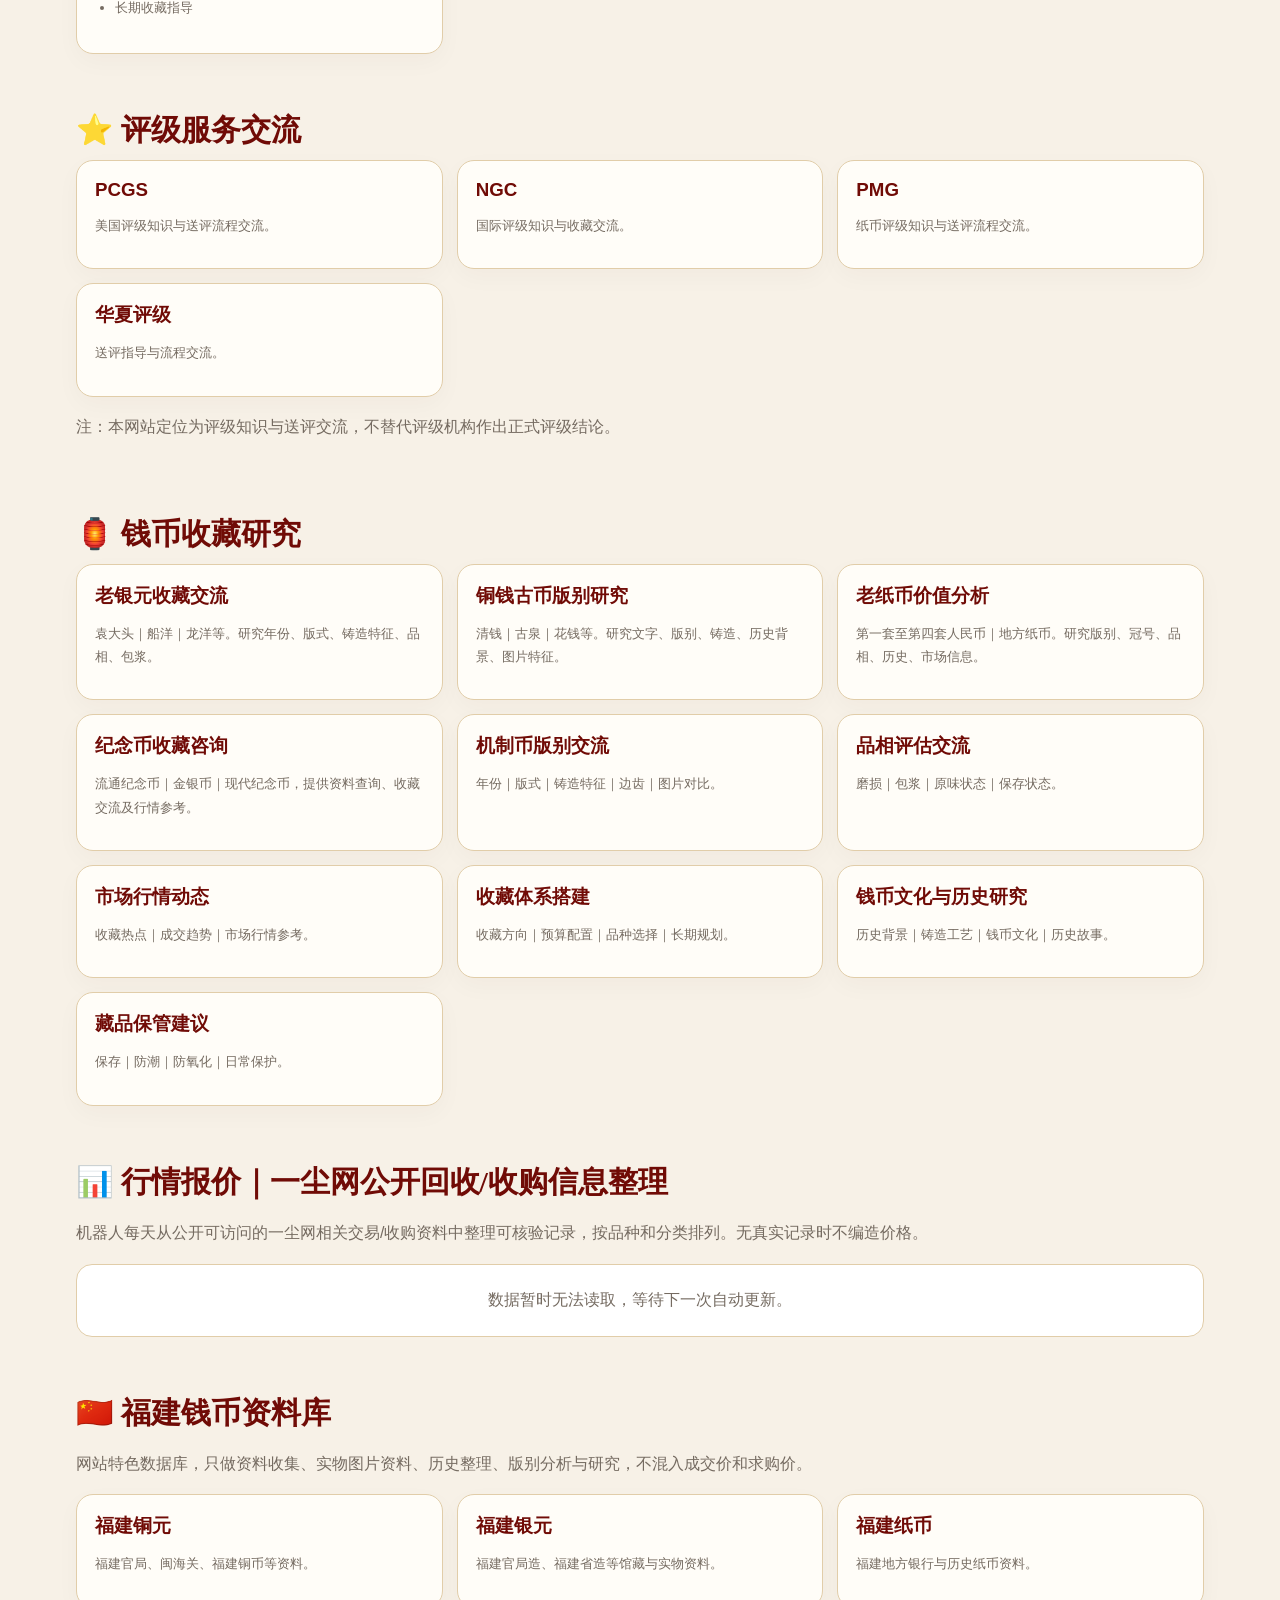
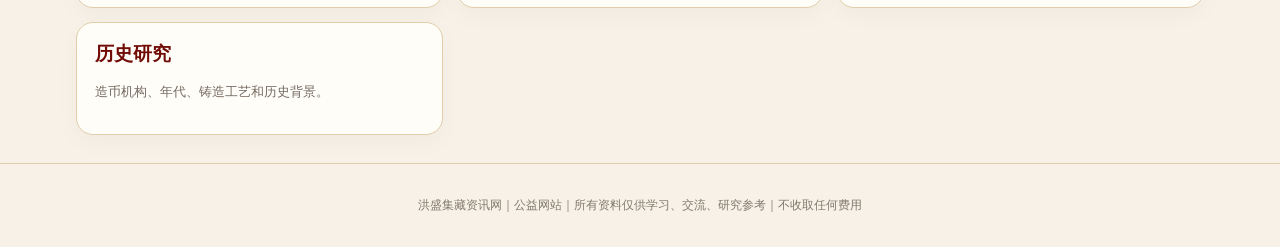
==== commit e4a6fa75: "reset: rebuild clean Hongsheng collection homepage" ====
--- a/index.html
+++ b/index.html
@@ -2,21 +2,36 @@
 <html lang="zh-CN">
 <head>
 <meta charset="utf-8"><meta name="viewport" content="width=device-width,initial-scale=1">
-<title>洪盛集藏｜钱币收藏公益资料与行情</title>
+<title>洪盛集藏资讯网｜钱币收藏公益资料与行情</title>
 <style>
-*{box-sizing:border-box}body{margin:0;background:#f7f1e7;color:#2d241d;font-family:-apple-system,BlinkMacSystemFont,"PingFang SC","Microsoft YaHei",sans-serif}.top{background:#210400;color:#f2d17b;text-align:center;padding:9px;font-size:12px}.hero{background:linear-gradient(135deg,#210400,#780b06);color:white;padding:38px 16px}.wrap{max-width:1100px;margin:auto}.hero h1{font-family:serif;color:#f5d67f;font-size:42px;margin:8px 0}.hero p{line-height:1.8;color:#f4e5c8}.notice{background:#fff5d7;border:1px solid #e0c98f;padding:13px;border-radius:12px;color:#68563c;font-size:13px;line-height:1.7}.search{display:flex;gap:8px;margin:20px 0}.search input{flex:1;padding:14px;border:1px solid #d7c29d;border-radius:12px;background:#fff;font-size:15px}.search button{border:0;border-radius:12px;background:#780b06;color:#fff;padding:0 20px;font-weight:bold}.grid{display:grid;grid-template-columns:repeat(3,1fr);gap:14px}.card{background:#fff;border:1px solid #dfcba8;border-radius:16px;padding:18px}.card h2{color:#780b06;font-size:20px;margin:0 0 8px}.card p{color:#776c60;font-size:13px;line-height:1.7}.section{padding:26px 0}.section h2{color:#780b06;font-family:serif;font-size:29px}.price{margin-top:12px;background:#fff;border:1px solid #dfcba8;border-radius:14px;padding:15px;overflow:auto}table{width:100%;border-collapse:collapse;font-size:13px}th,td{padding:9px;border-bottom:1px solid #eee;text-align:left}th{background:#f6ead0;color:#62420e}.link{display:inline-block;margin-top:8px;color:#780b06;font-weight:bold;text-decoration:none}.footer{border-top:1px solid #dfcba8;text-align:center;padding:28px 16px;color:#81776d;font-size:12px;line-height:1.8}@media(max-width:700px){.grid{grid-template-columns:1fr}.hero h1{font-size:35px}}
-</style></head>
+:root{--red:#700b06;--deep:#210400;--gold:#d2ad55;--paper:#f7f1e7;--card:#fffdf8;--line:#e1cda9;--muted:#756b61}*{box-sizing:border-box}body{margin:0;background:var(--paper);color:#30251f;font-family:-apple-system,BlinkMacSystemFont,"PingFang SC","Microsoft YaHei",sans-serif}.top{background:var(--deep);color:#f3d47f;text-align:center;padding:9px;font-size:12px}.hero{background:linear-gradient(135deg,#170000,#790c06);color:#fff;padding:38px 16px}.wrap{max-width:1160px;margin:auto}.brand{font-family:"STKaiti","KaiTi",serif;color:#f3d27c;font-size:46px;margin:6px 0}.hero p{line-height:1.9;color:#f4e6cb;max-width:900px}.notice{background:#fff5d7;color:#66543b;border:1px solid #e1c78a;border-radius:12px;padding:13px;line-height:1.7;font-size:13px}.search{display:flex;gap:8px;margin:18px 0}.search input{flex:1;padding:14px;border:1px solid var(--line);border-radius:12px;font-size:15px;background:#fff}.search button{border:0;background:var(--red);color:#fff;border-radius:12px;padding:0 22px;font-weight:800}.nav{background:#fffaf1;border-bottom:1px solid var(--line);position:sticky;top:0;z-index:9}.nav .wrap{display:flex;gap:6px;overflow:auto;padding:8px 16px}.nav a{color:var(--red);text-decoration:none;white-space:nowrap;padding:9px 12px;border-radius:9px;font-weight:800}.section{padding:28px 16px}.title{font-family:"STKaiti","KaiTi",serif;color:var(--red);font-size:30px;margin:0 0 9px}.sub{color:var(--muted);line-height:1.8}.grid{display:grid;grid-template-columns:repeat(3,1fr);gap:14px}.card{background:var(--card);border:1px solid var(--line);border-radius:17px;padding:18px;box-shadow:0 8px 24px #4a190008}.card h3{margin:0 0 8px;color:var(--red)}.card p,.card li{font-size:13px;line-height:1.8;color:var(--muted)}.card ul{padding-left:20px}.market{background:#fff;border:1px solid var(--line);border-radius:16px;overflow:auto}.market table{width:100%;border-collapse:collapse;font-size:13px}.market th,.market td{padding:10px;border-bottom:1px solid #eee;text-align:left;white-space:nowrap}.market th{background:#f5e8cc;color:#67430b}.tag{display:inline-block;background:#f5e7c8;color:#6c430b;padding:4px 8px;border-radius:99px;font-size:11px}.empty{padding:25px;text-align:center;color:var(--muted)}.footer{text-align:center;border-top:1px solid var(--line);padding:30px 16px;color:#84796d;font-size:12px;line-height:1.9}@media(max-width:760px){.grid{grid-template-columns:1fr 1fr}}@media(max-width:520px){.grid{grid-template-columns:1fr}.brand{font-size:39px}}
+</style>
+</head>
 <body>
-<div class="top">洪盛集藏 · 公益钱币收藏学习交流研究平台</div>
-<header class="hero"><div class="wrap"><h1>洪盛集藏</h1><p>钱币资料 · 今日成交/求购参考 · 福建钱币数字资料库</p><div class="notice">本网站为公益性质网站，不收取任何费用。所有行情数据仅供收藏爱好者学习、交流、研究参考，不构成交易报价或投资建议。</div></div></header>
+<div class="top">🏮 洪盛集藏资讯网｜钱币收藏公益学习交流研究平台</div>
+<header class="hero"><div class="wrap">
+<div class="brand">洪盛集藏资讯网</div>
+<p>钱币收藏交流服务｜收藏交流 · 鉴赏参考 · 品相分析 · 市场行情 · 钱币文化研究</p>
+<p>📍 福建省内周边｜厦门｜泉州｜漳州｜福州｜成都<br>🚗 当天可预约上门面对面分析交流</p>
+<div class="notice"><b>网站声明：</b>本网站纯公益网站，不收取任何费用。所有资料、图片、行情数据仅供收藏爱好者学习、交流、研究参考，不构成交易报价、投资建议或正式鉴定结论。</div>
+</div></header>
+<nav class="nav"><div class="wrap"><a href="#services">收藏服务</a><a href="#advisor">收藏顾问</a><a href="#grading">评级交流</a><a href="#research">钱币研究</a><a href="#market">行情报价</a><a href="#fujian">福建钱币</a><a href="#search">搜索</a></div></nav>
 <main class="wrap">
-<section class="section"><h2>🔎 钱币搜索中心</h2><div class="search"><input id="q" placeholder="搜索钱币名称、版别、福建钱币资料……"><button onclick="goSearch()">搜索</button></div><p id="result" style="color:#776c60">输入关键词后搜索本站已整理资料。</p></section>
-<section class="section"><h2>📊 今日成交 / 求购价格表</h2><div id="prices" class="price">正在读取每日数据……</div></section>
-<section class="section"><h2>🇨🇳 福建钱币资料库</h2><div class="grid"><div class="card"><h2>福建铜元</h2><p>资料收集、实物图片、面文、背图、版别与历史研究。</p></div><div class="card"><h2>福建银元</h2><p>馆藏资料、实物图鉴、尺寸重量、版别研究与历史背景。</p></div><div class="card"><h2>福建纸币</h2><p>发行机构、年代、面值、票面图片及地方金融史资料。</p></div></div><a class="link" href="fujian-coin.html">进入福建钱币资料库 →</a></section>
+<section class="section" id="search"><h2 class="title">🔎 钱币搜索中心</h2><p class="sub">搜索本站自动整理的品种、版别、成交/求购记录与福建钱币资料。</p><div class="search"><input id="q" placeholder="输入：袁大头、光绪元宝、福建官局、纸币……"><button onclick="searchAll()">搜索</button></div><div id="searchResult" class="empty">输入关键词开始搜索</div></section>
+<section class="section" id="services"><h2 class="title">🪙 钱币收藏交流服务</h2><div class="grid">
+<div class="card"><h3>收藏交流</h3><p>藏品展示、玩家交流与收藏经验分享。</p></div><div class="card"><h3>免费鉴赏参考</h3><p>提供照片、视频，进行基础判断思路交流。</p></div><div class="card"><h3>品相分析</h3><p>围绕磨损、包浆、原味状态、保存状态等维度交流。</p></div><div class="card"><h3>收藏建议</h3><p>结合个人收藏方向提供参考。</p></div><div class="card"><h3>市场行情分享</h3><p>关注收藏热点、成交趋势与市场变化。</p></div><div class="card"><h3>真伪知识分享</h3><p>分享基础辨识思路与常见特征学习。</p></div><div class="card"><h3>收藏知识普及</h3><p>版别、历史、材质、铸造知识学习。</p></div><div class="card"><h3>藏品展示</h3><p>建立藏品图片与资料展示空间。</p></div></div></section>
+<section class="section" id="advisor"><h2 class="title">📚 收藏顾问服务</h2><p class="sub">让收藏更有方向。围绕收藏兴趣、预算和研究方向提供学习与规划参考。</p><div class="grid"><div class="card"><h3>10项收藏顾问服务</h3><ul><li>收藏方向规划</li><li>钱币价值分析参考</li><li>市场行情交流</li><li>收藏投资思路分享</li><li>藏品配置建议</li><li>收藏风险提示</li><li>新手入门指导</li><li>玩家交流互动</li><li>版别知识学习</li><li>长期收藏指导</li></ul></div></div></section>
+<section class="section" id="grading"><h2 class="title">⭐ 评级服务交流</h2><div class="grid"><div class="card"><h3>PCGS</h3><p>美国评级知识与送评流程交流。</p></div><div class="card"><h3>NGC</h3><p>国际评级知识与收藏交流。</p></div><div class="card"><h3>PMG</h3><p>纸币评级知识与送评流程交流。</p></div><div class="card"><h3>华夏评级</h3><p>送评指导与流程交流。</p></div></div><p class="sub">注：本网站定位为评级知识与送评交流，不替代评级机构作出正式评级结论。</p></section>
+<section class="section" id="research"><h2 class="title">🏮 钱币收藏研究</h2><div class="grid"><div class="card"><h3>老银元收藏交流</h3><p>袁大头｜船洋｜龙洋等。研究年份、版式、铸造特征、品相、包浆。</p></div><div class="card"><h3>铜钱古币版别研究</h3><p>清钱｜古泉｜花钱等。研究文字、版别、铸造、历史背景、图片特征。</p></div><div class="card"><h3>老纸币价值分析</h3><p>第一套至第四套人民币｜地方纸币。研究版别、冠号、品相、历史、市场信息。</p></div><div class="card"><h3>纪念币收藏咨询</h3><p>流通纪念币｜金银币｜现代纪念币，提供资料查询、收藏交流及行情参考。</p></div><div class="card"><h3>机制币版别交流</h3><p>年份｜版式｜铸造特征｜边齿｜图片对比。</p></div><div class="card"><h3>品相评估交流</h3><p>磨损｜包浆｜原味状态｜保存状态。</p></div><div class="card"><h3>市场行情动态</h3><p>收藏热点｜成交趋势｜市场行情参考。</p></div><div class="card"><h3>收藏体系搭建</h3><p>收藏方向｜预算配置｜品种选择｜长期规划。</p></div><div class="card"><h3>钱币文化与历史研究</h3><p>历史背景｜铸造工艺｜钱币文化｜历史故事。</p></div><div class="card"><h3>藏品保管建议</h3><p>保存｜防潮｜防氧化｜日常保护。</p></div></div></section>
+<section class="section" id="market"><h2 class="title">📊 行情报价｜一尘网公开回收/收购信息整理</h2><p class="sub">机器人每天从公开可访问的一尘网相关交易/收购资料中整理可核验记录，按品种和分类排列。无真实记录时不编造价格。</p><div id="marketTable" class="market"><div class="empty">正在读取每日行情数据……</div></div></section>
+<section class="section" id="fujian"><h2 class="title">🇨🇳 福建钱币资料库</h2><p class="sub">网站特色数据库，只做资料收集、实物图片资料、历史整理、版别分析与研究，不混入成交价和求购价。</p><div class="grid"><div class="card"><h3>福建铜元</h3><p>福建官局、闽海关、福建铜币等资料。</p></div><div class="card"><h3>福建银元</h3><p>福建官局造、福建省造等馆藏与实物资料。</p></div><div class="card"><h3>福建纸币</h3><p>福建地方银行与历史纸币资料。</p></div><div class="card"><h3>历史研究</h3><p>造币机构、年代、铸造工艺和历史背景。</p></div></div></section>
 </main>
-<footer class="footer">洪盛集藏｜公益学习交流研究平台<br>数据仅供学习交流研究参考，不收取任何费用。</footer>
+<footer class="footer">洪盛集藏资讯网｜公益网站｜所有资料仅供学习、交流、研究参考｜不收取任何费用</footer>
 <script>
-let all=[];Promise.all([fetch('data/price-tables.json',{cache:'no-store'}).then(r=>r.json()),fetch('data/fujian-coins.json',{cache:'no-store'}).then(r=>r.json())]).then(([p,f])=>{all=[...(p.records||[]),...(f.records||[])];renderPrices(p)}).catch(()=>document.getElementById('prices').textContent='暂无经核验数据，机器人下一次运行后自动更新。');
-function renderPrices(p){if(!p.records?.length){document.getElementById('prices').textContent='暂无经核验成交/求购数据。没有真实数据时本站不编造价格。';return}let h='<table><tr><th>分类</th><th>品种</th><th>状态</th><th>价格</th><th>日期</th><th>来源</th></tr>';for(const x of p.records)h+=`<tr><td>${e(x.category)}</td><td>${e(x.name)}</td><td>${e(x.status)}</td><td>${e(x.price||'')}</td><td>${e(x.date||'')}</td><td><a href="${e(x.source_url||'#')}" target="_blank">来源</a></td></tr>`;document.getElementById('prices').innerHTML=h+'</table>'}
-function goSearch(){let q=document.getElementById('q').value.trim().toLowerCase();if(!q){document.getElementById('result').textContent='请输入关键词。';return}let r=all.filter(x=>JSON.stringify(x).toLowerCase().includes(q));document.getElementById('result').innerHTML=r.length?'找到 '+r.length+' 条资料：<br>'+r.slice(0,10).map(x=>'· '+e(x.name||'未命名')).join('<br>'):'暂无匹配资料。'}function e(v){return String(v??'').replace(/[&<>\"]/g,m=>({'&':'&amp;','<':'&lt;','>':'&gt;','\\':'&#92;','"':'&quot;'}[m]))}
-</script></body></html>+let dataset=[];
+Promise.all([fetch('data/market.json',{cache:'no-store'}).then(r=>r.json()),fetch('data/fujian.json',{cache:'no-store'}).then(r=>r.json())]).then(([m,f])=>{dataset=[...(m.records||[]),...(f.records||[])];renderMarket(m)}).catch(()=>document.getElementById('marketTable').innerHTML='<div class="empty">数据暂时无法读取，等待下一次自动更新。</div>');
+function renderMarket(m){const rows=m.records||[];if(!rows.length){document.getElementById('marketTable').innerHTML='<div class="empty">暂无经核验公开回收/收购价格记录。没有真实数据时本站不编造价格。</div>';return}let h='<table><tr><th>分类</th><th>品种</th><th>类型</th><th>价格</th><th>日期</th><th>来源</th></tr>';rows.slice(0,300).forEach(x=>{h+=`<tr><td>${e(x.category)}</td><td>${e(x.name)}</td><td><span class="tag">${e(x.status)}</span></td><td>${e(x.price)}</td><td>${e(x.date)}</td><td><a href="${e(x.source_url)}" target="_blank" rel="noopener">查看来源</a></td></tr>`});document.getElementById('marketTable').innerHTML=h+'</table>'}
+function searchAll(){const q=document.getElementById('q').value.trim().toLowerCase();const box=document.getElementById('searchResult');if(!q){box.textContent='请输入关键词';return}const r=dataset.filter(x=>JSON.stringify(x).toLowerCase().includes(q)).slice(0,30);box.innerHTML=r.length?'找到 '+r.length+' 条：<br>'+r.map(x=>'· '+e(x.name||'未命名')+'｜'+e(x.category||'')).join('<br>'):'暂无匹配资料'}
+function e(v){return String(v??'').replace(/[&<>\"]/g,m=>({'&':'&amp;','<':'&lt;','>':'&gt;','\\':'&#92;','"':'&quot;'}[m]))}
+document.getElementById('q').addEventListener('keydown',x=>{if(x.key==='Enter')searchAll()});
+</script></body></html>
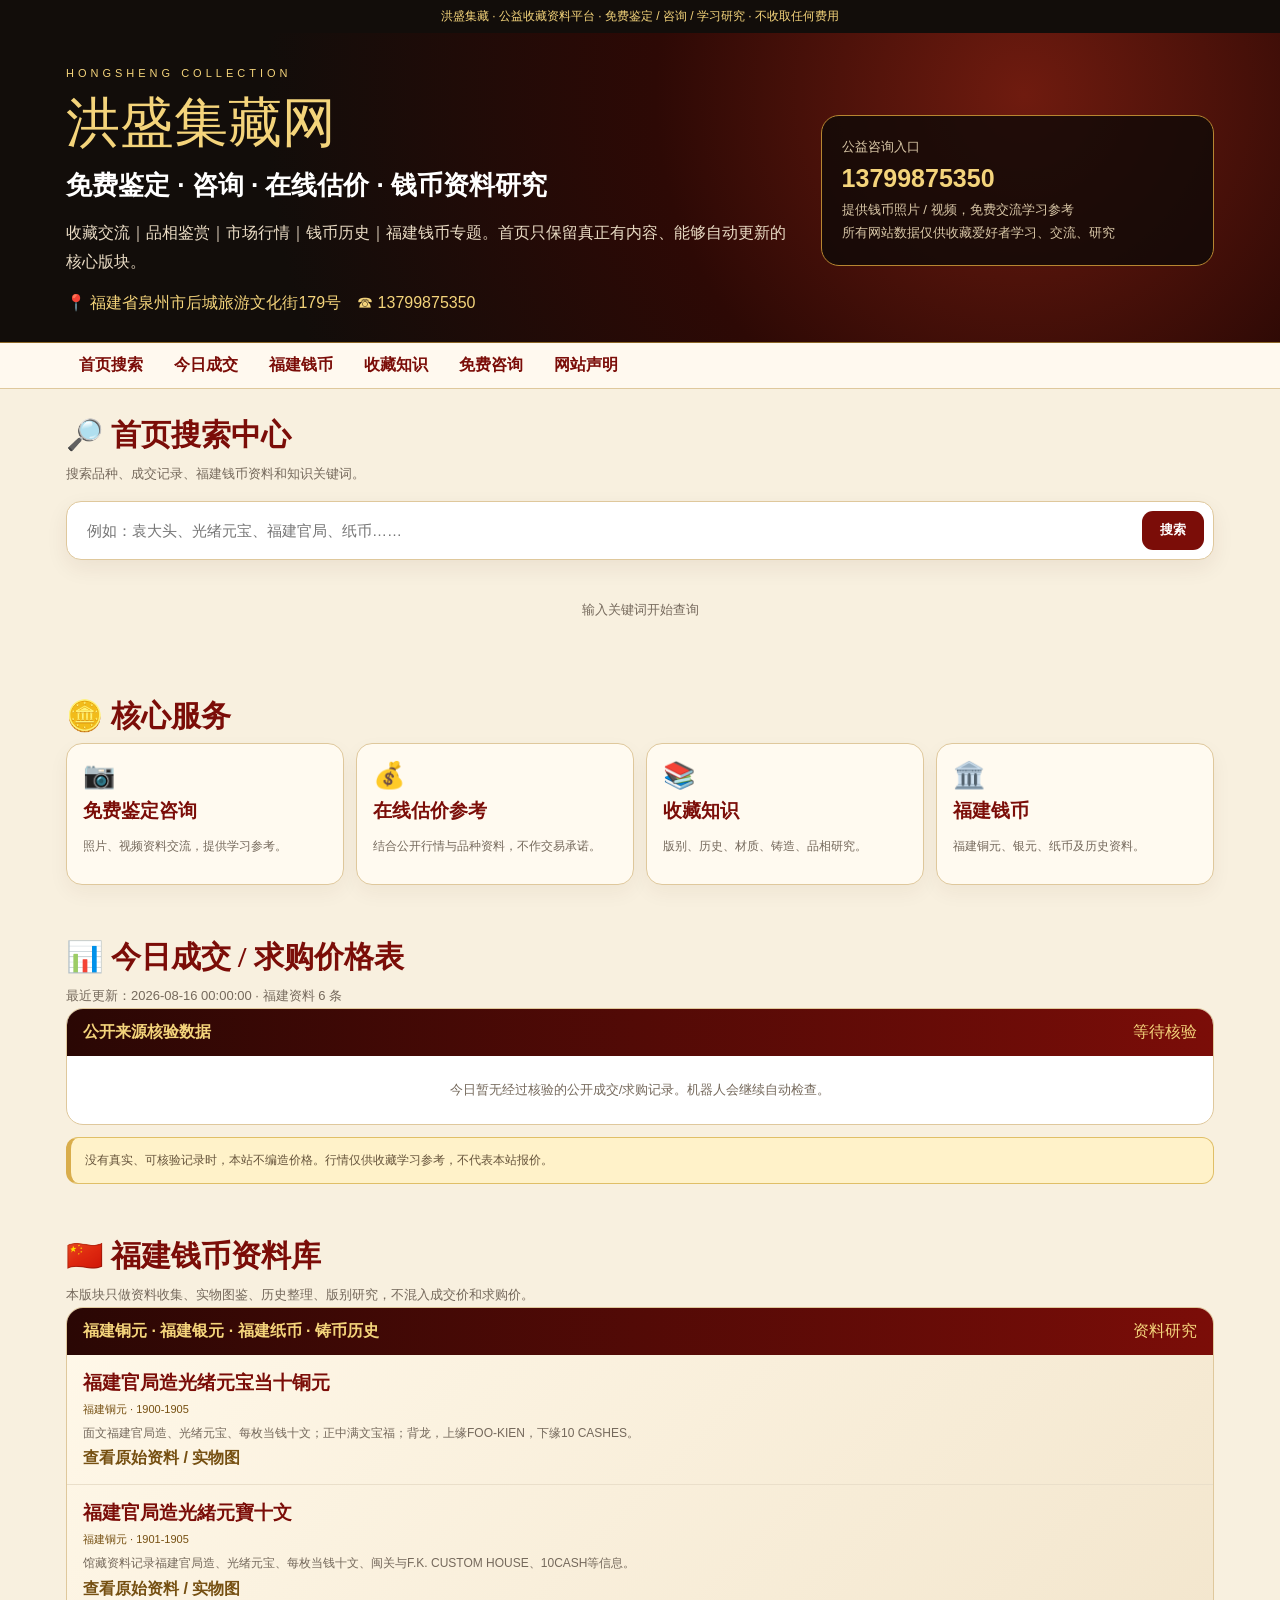
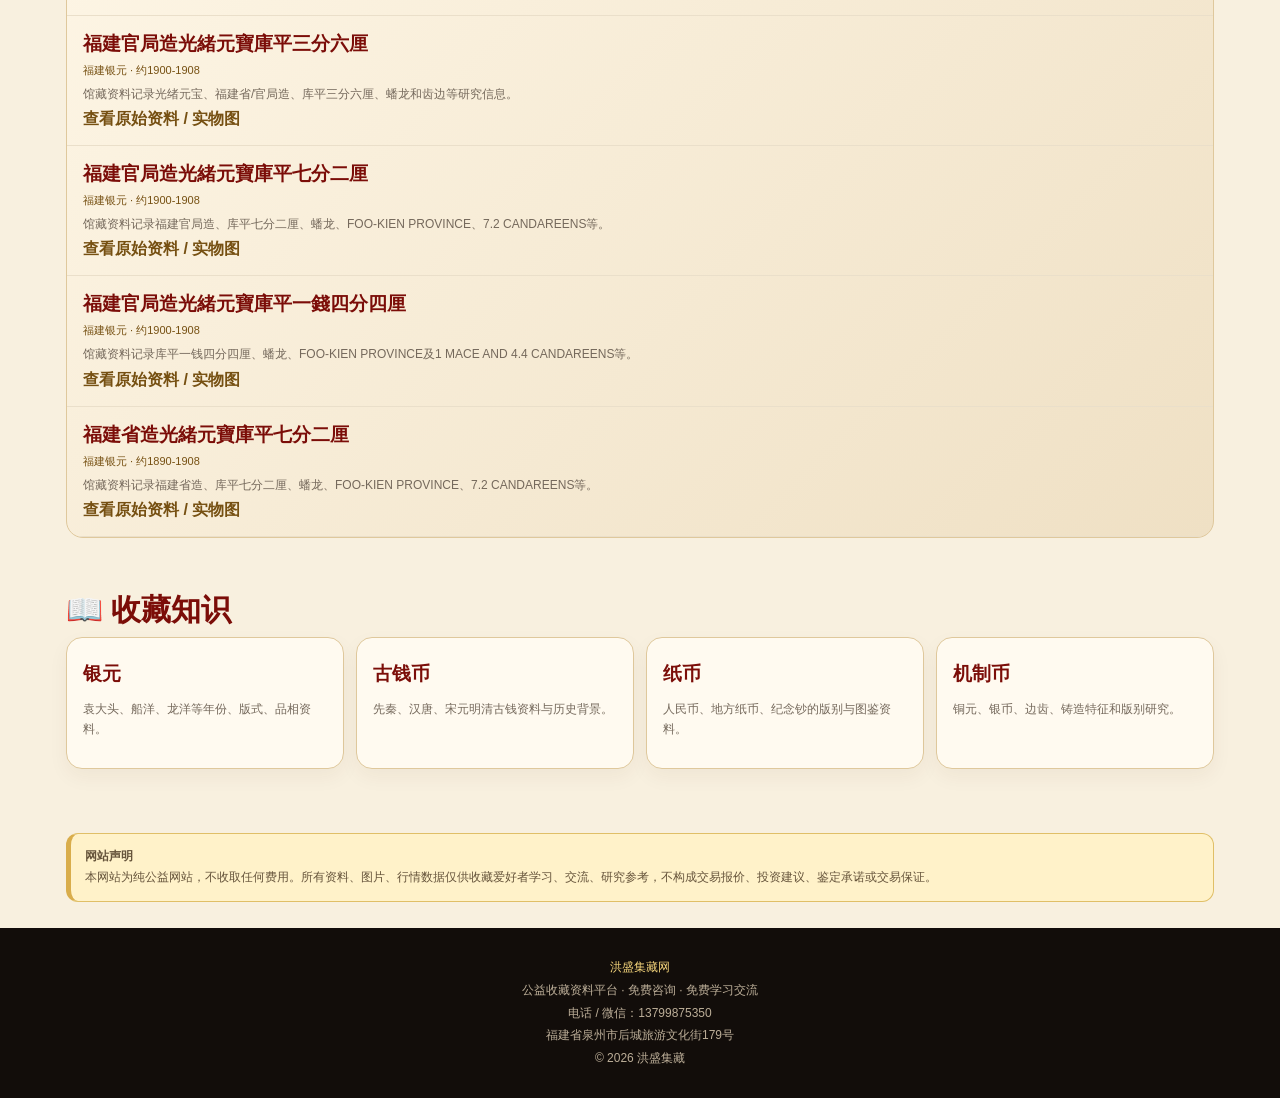
==== commit e5e14ef3: "rebuild: redesign homepage with black gold reference layout" ====
--- a/index.html
+++ b/index.html
@@ -2,36 +2,30 @@
 <html lang="zh-CN">
 <head>
 <meta charset="utf-8"><meta name="viewport" content="width=device-width,initial-scale=1">
-<title>洪盛集藏资讯网｜钱币收藏公益资料与行情</title>
+<meta name="theme-color" content="#120d0a"><meta name="description" content="洪盛集藏网：钱币收藏公益资料、免费咨询、今日成交参考、福建钱币资料库。">
+<title>洪盛集藏网｜钱币收藏公益资料平台</title>
 <style>
-:root{--red:#700b06;--deep:#210400;--gold:#d2ad55;--paper:#f7f1e7;--card:#fffdf8;--line:#e1cda9;--muted:#756b61}*{box-sizing:border-box}body{margin:0;background:var(--paper);color:#30251f;font-family:-apple-system,BlinkMacSystemFont,"PingFang SC","Microsoft YaHei",sans-serif}.top{background:var(--deep);color:#f3d47f;text-align:center;padding:9px;font-size:12px}.hero{background:linear-gradient(135deg,#170000,#790c06);color:#fff;padding:38px 16px}.wrap{max-width:1160px;margin:auto}.brand{font-family:"STKaiti","KaiTi",serif;color:#f3d27c;font-size:46px;margin:6px 0}.hero p{line-height:1.9;color:#f4e6cb;max-width:900px}.notice{background:#fff5d7;color:#66543b;border:1px solid #e1c78a;border-radius:12px;padding:13px;line-height:1.7;font-size:13px}.search{display:flex;gap:8px;margin:18px 0}.search input{flex:1;padding:14px;border:1px solid var(--line);border-radius:12px;font-size:15px;background:#fff}.search button{border:0;background:var(--red);color:#fff;border-radius:12px;padding:0 22px;font-weight:800}.nav{background:#fffaf1;border-bottom:1px solid var(--line);position:sticky;top:0;z-index:9}.nav .wrap{display:flex;gap:6px;overflow:auto;padding:8px 16px}.nav a{color:var(--red);text-decoration:none;white-space:nowrap;padding:9px 12px;border-radius:9px;font-weight:800}.section{padding:28px 16px}.title{font-family:"STKaiti","KaiTi",serif;color:var(--red);font-size:30px;margin:0 0 9px}.sub{color:var(--muted);line-height:1.8}.grid{display:grid;grid-template-columns:repeat(3,1fr);gap:14px}.card{background:var(--card);border:1px solid var(--line);border-radius:17px;padding:18px;box-shadow:0 8px 24px #4a190008}.card h3{margin:0 0 8px;color:var(--red)}.card p,.card li{font-size:13px;line-height:1.8;color:var(--muted)}.card ul{padding-left:20px}.market{background:#fff;border:1px solid var(--line);border-radius:16px;overflow:auto}.market table{width:100%;border-collapse:collapse;font-size:13px}.market th,.market td{padding:10px;border-bottom:1px solid #eee;text-align:left;white-space:nowrap}.market th{background:#f5e8cc;color:#67430b}.tag{display:inline-block;background:#f5e7c8;color:#6c430b;padding:4px 8px;border-radius:99px;font-size:11px}.empty{padding:25px;text-align:center;color:var(--muted)}.footer{text-align:center;border-top:1px solid var(--line);padding:30px 16px;color:#84796d;font-size:12px;line-height:1.9}@media(max-width:760px){.grid{grid-template-columns:1fr 1fr}}@media(max-width:520px){.grid{grid-template-columns:1fr}.brand{font-size:39px}}
-</style>
-</head>
+:root{--black:#120d0a;--black2:#24150e;--red:#7b0d08;--gold:#d9ad4b;--gold2:#f4d47b;--paper:#f8f0df;--card:#fffaf0;--line:#dfc89c;--muted:#75695c;--ink:#2b211a}*{box-sizing:border-box}body{margin:0;background:var(--paper);color:var(--ink);font-family:-apple-system,BlinkMacSystemFont,"PingFang SC","Microsoft YaHei",sans-serif}.wrap{max-width:1180px;margin:auto;padding:0 16px}.top{background:var(--black);color:var(--gold2);text-align:center;padding:8px;font-size:12px}.hero{background:radial-gradient(circle at 80% 20%,#6f1b0f 0,#2d0905 35%,#120d0a 72%);color:#fff;padding:34px 0 28px;border-bottom:1px solid #8d6828}.heroGrid{display:grid;grid-template-columns:1.3fr .7fr;gap:24px;align-items:center}.kicker{font-size:11px;letter-spacing:4px;color:var(--gold2)}.brand{font-family:"STKaiti","KaiTi","Songti SC",serif;font-size:54px;color:var(--gold2);margin:8px 0}.hero h1{font-size:26px;margin:0 0 10px}.hero p{color:#eadcc5;line-height:1.8}.heroCard{background:#0e0907cc;border:1px solid #b78631;border-radius:18px;padding:20px}.heroCard b{display:block;font-size:25px;color:var(--gold2);margin:6px 0}.heroCard small{color:#d9c7a7;line-height:1.7}.nav{position:sticky;top:0;z-index:10;background:#fffaf0ee;backdrop-filter:blur(10px);border-bottom:1px solid var(--line)}.nav .wrap{display:flex;gap:5px;overflow:auto}.nav a{padding:12px 13px;color:var(--red);font-weight:800;text-decoration:none;white-space:nowrap}.search{margin:16px 0;background:#fff;border:1px solid var(--line);border-radius:15px;padding:9px;display:flex;gap:8px;box-shadow:0 8px 22px #4a210012}.search input{flex:1;border:0;outline:0;padding:11px;font-size:15px}.btn{border:0;border-radius:11px;background:var(--red);color:#fff;font-weight:800;padding:0 18px}.section{padding:26px 0}.title{font-family:"STKaiti","KaiTi","Songti SC",serif;color:var(--red);font-size:30px;margin:0 0 6px}.sub{color:var(--muted);font-size:13px;line-height:1.8}.cards{display:grid;grid-template-columns:repeat(4,1fr);gap:12px}.card{background:var(--card);border:1px solid var(--line);border-radius:16px;padding:16px;box-shadow:0 8px 20px #4a21000d}.icon{font-size:26px}.card h3{color:var(--red);margin:7px 0}.card p,.card li{font-size:12px;color:var(--muted);line-height:1.7}.card ul{padding-left:18px}.notice{margin-top:12px;background:#fff2c9;border:1px solid #e0bf67;border-left:5px solid var(--gold);border-radius:12px;padding:12px 14px;color:#66543b;font-size:12px;line-height:1.8}.panel{background:#fff;border:1px solid var(--line);border-radius:17px;overflow:hidden}.panelHead{background:linear-gradient(90deg,#2a0704,#7b0d08);color:var(--gold2);padding:13px 16px;display:flex;justify-content:space-between}.tableWrap{overflow:auto}.table{width:100%;border-collapse:collapse;min-width:720px}.table th,.table td{padding:10px 12px;border-bottom:1px solid #eadfca;text-align:left;font-size:12px}.table th{background:#f5e8ca;color:#684713}.price{font-weight:900;color:var(--red)}.empty{text-align:center;padding:25px;color:var(--muted);font-size:13px}.footer{background:var(--black);color:#bcae98;text-align:center;padding:28px 16px;font-size:12px;line-height:1.9}.gold{color:var(--gold2)}a.source{color:#765012;font-weight:800;text-decoration:none}.fj{background:linear-gradient(135deg,#fff8e9,#efe0c4)}
+@media(max-width:850px){.heroGrid{grid-template-columns:1fr}.cards{grid-template-columns:1fr 1fr}.brand{font-size:46px}}@media(max-width:560px){.cards{grid-template-columns:1fr}.brand{font-size:40px}.hero h1{font-size:22px}}
+</style></head>
 <body>
-<div class="top">🏮 洪盛集藏资讯网｜钱币收藏公益学习交流研究平台</div>
-<header class="hero"><div class="wrap">
-<div class="brand">洪盛集藏资讯网</div>
-<p>钱币收藏交流服务｜收藏交流 · 鉴赏参考 · 品相分析 · 市场行情 · 钱币文化研究</p>
-<p>📍 福建省内周边｜厦门｜泉州｜漳州｜福州｜成都<br>🚗 当天可预约上门面对面分析交流</p>
-<div class="notice"><b>网站声明：</b>本网站纯公益网站，不收取任何费用。所有资料、图片、行情数据仅供收藏爱好者学习、交流、研究参考，不构成交易报价、投资建议或正式鉴定结论。</div>
-</div></header>
-<nav class="nav"><div class="wrap"><a href="#services">收藏服务</a><a href="#advisor">收藏顾问</a><a href="#grading">评级交流</a><a href="#research">钱币研究</a><a href="#market">行情报价</a><a href="#fujian">福建钱币</a><a href="#search">搜索</a></div></nav>
+<div class="top">洪盛集藏 · 公益收藏资料平台 · 免费鉴定 / 咨询 / 学习研究 · 不收取任何费用</div>
+<header class="hero"><div class="wrap heroGrid"><div><div class="kicker">HONGSHENG COLLECTION</div><div class="brand">洪盛集藏网</div><h1>免费鉴定 · 咨询 · 在线估价 · 钱币资料研究</h1><p>收藏交流｜品相鉴赏｜市场行情｜钱币历史｜福建钱币专题。首页只保留真正有内容、能够自动更新的核心版块。</p><div class="gold">📍 福建省泉州市后城旅游文化街179号　☎ 13799875350</div></div><div class="heroCard"><small>公益咨询入口</small><b>13799875350</b><small>提供钱币照片 / 视频，免费交流学习参考<br>所有网站数据仅供收藏爱好者学习、交流、研究</small></div></div></header>
+<nav class="nav"><div class="wrap"><a href="#search">首页搜索</a><a href="#market">今日成交</a><a href="#fujian">福建钱币</a><a href="#knowledge">收藏知识</a><a href="#consult">免费咨询</a><a href="#about">网站声明</a></div></nav>
 <main class="wrap">
-<section class="section" id="search"><h2 class="title">🔎 钱币搜索中心</h2><p class="sub">搜索本站自动整理的品种、版别、成交/求购记录与福建钱币资料。</p><div class="search"><input id="q" placeholder="输入：袁大头、光绪元宝、福建官局、纸币……"><button onclick="searchAll()">搜索</button></div><div id="searchResult" class="empty">输入关键词开始搜索</div></section>
-<section class="section" id="services"><h2 class="title">🪙 钱币收藏交流服务</h2><div class="grid">
-<div class="card"><h3>收藏交流</h3><p>藏品展示、玩家交流与收藏经验分享。</p></div><div class="card"><h3>免费鉴赏参考</h3><p>提供照片、视频，进行基础判断思路交流。</p></div><div class="card"><h3>品相分析</h3><p>围绕磨损、包浆、原味状态、保存状态等维度交流。</p></div><div class="card"><h3>收藏建议</h3><p>结合个人收藏方向提供参考。</p></div><div class="card"><h3>市场行情分享</h3><p>关注收藏热点、成交趋势与市场变化。</p></div><div class="card"><h3>真伪知识分享</h3><p>分享基础辨识思路与常见特征学习。</p></div><div class="card"><h3>收藏知识普及</h3><p>版别、历史、材质、铸造知识学习。</p></div><div class="card"><h3>藏品展示</h3><p>建立藏品图片与资料展示空间。</p></div></div></section>
-<section class="section" id="advisor"><h2 class="title">📚 收藏顾问服务</h2><p class="sub">让收藏更有方向。围绕收藏兴趣、预算和研究方向提供学习与规划参考。</p><div class="grid"><div class="card"><h3>10项收藏顾问服务</h3><ul><li>收藏方向规划</li><li>钱币价值分析参考</li><li>市场行情交流</li><li>收藏投资思路分享</li><li>藏品配置建议</li><li>收藏风险提示</li><li>新手入门指导</li><li>玩家交流互动</li><li>版别知识学习</li><li>长期收藏指导</li></ul></div></div></section>
-<section class="section" id="grading"><h2 class="title">⭐ 评级服务交流</h2><div class="grid"><div class="card"><h3>PCGS</h3><p>美国评级知识与送评流程交流。</p></div><div class="card"><h3>NGC</h3><p>国际评级知识与收藏交流。</p></div><div class="card"><h3>PMG</h3><p>纸币评级知识与送评流程交流。</p></div><div class="card"><h3>华夏评级</h3><p>送评指导与流程交流。</p></div></div><p class="sub">注：本网站定位为评级知识与送评交流，不替代评级机构作出正式评级结论。</p></section>
-<section class="section" id="research"><h2 class="title">🏮 钱币收藏研究</h2><div class="grid"><div class="card"><h3>老银元收藏交流</h3><p>袁大头｜船洋｜龙洋等。研究年份、版式、铸造特征、品相、包浆。</p></div><div class="card"><h3>铜钱古币版别研究</h3><p>清钱｜古泉｜花钱等。研究文字、版别、铸造、历史背景、图片特征。</p></div><div class="card"><h3>老纸币价值分析</h3><p>第一套至第四套人民币｜地方纸币。研究版别、冠号、品相、历史、市场信息。</p></div><div class="card"><h3>纪念币收藏咨询</h3><p>流通纪念币｜金银币｜现代纪念币，提供资料查询、收藏交流及行情参考。</p></div><div class="card"><h3>机制币版别交流</h3><p>年份｜版式｜铸造特征｜边齿｜图片对比。</p></div><div class="card"><h3>品相评估交流</h3><p>磨损｜包浆｜原味状态｜保存状态。</p></div><div class="card"><h3>市场行情动态</h3><p>收藏热点｜成交趋势｜市场行情参考。</p></div><div class="card"><h3>收藏体系搭建</h3><p>收藏方向｜预算配置｜品种选择｜长期规划。</p></div><div class="card"><h3>钱币文化与历史研究</h3><p>历史背景｜铸造工艺｜钱币文化｜历史故事。</p></div><div class="card"><h3>藏品保管建议</h3><p>保存｜防潮｜防氧化｜日常保护。</p></div></div></section>
-<section class="section" id="market"><h2 class="title">📊 行情报价｜一尘网公开回收/收购信息整理</h2><p class="sub">机器人每天从公开可访问的一尘网相关交易/收购资料中整理可核验记录，按品种和分类排列。无真实记录时不编造价格。</p><div id="marketTable" class="market"><div class="empty">正在读取每日行情数据……</div></div></section>
-<section class="section" id="fujian"><h2 class="title">🇨🇳 福建钱币资料库</h2><p class="sub">网站特色数据库，只做资料收集、实物图片资料、历史整理、版别分析与研究，不混入成交价和求购价。</p><div class="grid"><div class="card"><h3>福建铜元</h3><p>福建官局、闽海关、福建铜币等资料。</p></div><div class="card"><h3>福建银元</h3><p>福建官局造、福建省造等馆藏与实物资料。</p></div><div class="card"><h3>福建纸币</h3><p>福建地方银行与历史纸币资料。</p></div><div class="card"><h3>历史研究</h3><p>造币机构、年代、铸造工艺和历史背景。</p></div></div></section>
+<section id="search" class="section"><h2 class="title">🔎 首页搜索中心</h2><div class="sub">搜索品种、成交记录、福建钱币资料和知识关键词。</div><div class="search"><input id="q" placeholder="例如：袁大头、光绪元宝、福建官局、纸币……"><button class="btn" onclick="doSearch()">搜索</button></div><div id="result" class="empty">输入关键词开始查询</div></section>
+<section id="consult" class="section"><h2 class="title">🪙 核心服务</h2><div class="cards"><div class="card"><div class="icon">📷</div><h3>免费鉴定咨询</h3><p>照片、视频资料交流，提供学习参考。</p></div><div class="card"><div class="icon">💰</div><h3>在线估价参考</h3><p>结合公开行情与品种资料，不作交易承诺。</p></div><div class="card"><div class="icon">📚</div><h3>收藏知识</h3><p>版别、历史、材质、铸造、品相研究。</p></div><div class="card"><div class="icon">🏛️</div><h3>福建钱币</h3><p>福建铜元、银元、纸币及历史资料。</p></div></div></section>
+<section id="market" class="section"><h2 class="title">📊 今日成交 / 求购价格表</h2><div class="sub" id="marketTime">机器人自动检查一尘网、钱币天堂等公开来源。</div><div class="panel"><div class="panelHead"><strong>公开来源核验数据</strong><span id="marketStatus">检查中</span></div><div id="marketList" class="tableWrap"><div class="empty">数据加载中……</div></div></div><div class="notice">没有真实、可核验记录时，本站不编造价格。行情仅供收藏学习参考，不代表本站报价。</div></section>
+<section id="fujian" class="section"><h2 class="title">🇨🇳 福建钱币资料库</h2><div class="sub">本版块只做资料收集、实物图鉴、历史整理、版别研究，不混入成交价和求购价。</div><div class="panel fj"><div class="panelHead"><strong>福建铜元 · 福建银元 · 福建纸币 · 铸币历史</strong><span>资料研究</span></div><div id="fjList"><div class="empty">资料加载中……</div></div></div></section>
+<section id="knowledge" class="section"><h2 class="title">📖 收藏知识</h2><div class="cards"><div class="card"><h3>银元</h3><p>袁大头、船洋、龙洋等年份、版式、品相资料。</p></div><div class="card"><h3>古钱币</h3><p>先秦、汉唐、宋元明清古钱资料与历史背景。</p></div><div class="card"><h3>纸币</h3><p>人民币、地方纸币、纪念钞的版别与图鉴资料。</p></div><div class="card"><h3>机制币</h3><p>铜元、银币、边齿、铸造特征和版别研究。</p></div></div></section>
+<section id="about" class="section"><div class="notice"><b>网站声明</b><br>本网站为纯公益网站，不收取任何费用。所有资料、图片、行情数据仅供收藏爱好者学习、交流、研究参考，不构成交易报价、投资建议、鉴定承诺或交易保证。</div></section>
 </main>
-<footer class="footer">洪盛集藏资讯网｜公益网站｜所有资料仅供学习、交流、研究参考｜不收取任何费用</footer>
+<footer class="footer"><span class="gold">洪盛集藏网</span><br>公益收藏资料平台 · 免费咨询 · 免费学习交流<br>电话 / 微信：13799875350<br>福建省泉州市后城旅游文化街179号<br>© 2026 洪盛集藏</footer>
 <script>
-let dataset=[];
-Promise.all([fetch('data/market.json',{cache:'no-store'}).then(r=>r.json()),fetch('data/fujian.json',{cache:'no-store'}).then(r=>r.json())]).then(([m,f])=>{dataset=[...(m.records||[]),...(f.records||[])];renderMarket(m)}).catch(()=>document.getElementById('marketTable').innerHTML='<div class="empty">数据暂时无法读取，等待下一次自动更新。</div>');
-function renderMarket(m){const rows=m.records||[];if(!rows.length){document.getElementById('marketTable').innerHTML='<div class="empty">暂无经核验公开回收/收购价格记录。没有真实数据时本站不编造价格。</div>';return}let h='<table><tr><th>分类</th><th>品种</th><th>类型</th><th>价格</th><th>日期</th><th>来源</th></tr>';rows.slice(0,300).forEach(x=>{h+=`<tr><td>${e(x.category)}</td><td>${e(x.name)}</td><td><span class="tag">${e(x.status)}</span></td><td>${e(x.price)}</td><td>${e(x.date)}</td><td><a href="${e(x.source_url)}" target="_blank" rel="noopener">查看来源</a></td></tr>`});document.getElementById('marketTable').innerHTML=h+'</table>'}
-function searchAll(){const q=document.getElementById('q').value.trim().toLowerCase();const box=document.getElementById('searchResult');if(!q){box.textContent='请输入关键词';return}const r=dataset.filter(x=>JSON.stringify(x).toLowerCase().includes(q)).slice(0,30);box.innerHTML=r.length?'找到 '+r.length+' 条：<br>'+r.map(x=>'· '+e(x.name||'未命名')+'｜'+e(x.category||'')).join('<br>'):'暂无匹配资料'}
-function e(v){return String(v??'').replace(/[&<>\"]/g,m=>({'&':'&amp;','<':'&lt;','>':'&gt;','\\':'&#92;','"':'&quot;'}[m]))}
-document.getElementById('q').addEventListener('keydown',x=>{if(x.key==='Enter')searchAll()});
+let all=[];const esc=s=>String(s??'').replace(/[&<>"']/g,m=>({'&':'&amp;','<':'&lt;','>':'&gt;','"':'&quot;',"'":'&#39;'}[m]));
+Promise.all([fetch('data/market.json',{cache:'no-store'}).then(r=>r.json()),fetch('data/fujian.json',{cache:'no-store'}).then(r=>r.json())]).then(([m,f])=>{all=[...(m.records||[]),...(f.records||[])];document.getElementById('marketTime').textContent='最近更新：'+(m.updated_at||'暂无')+' · 福建资料 '+(f.records||[]).length+' 条';document.getElementById('marketStatus').textContent=m.status==='ok'?'✓ 有核验记录':'等待核验';renderMarket(m.records||[]);renderFj(f.records||[])}).catch(()=>{});
+function renderMarket(a){if(!a.length){document.getElementById('marketList').innerHTML='<div class="empty">今日暂无经过核验的公开成交/求购记录。机器人会继续自动检查。</div>';return}document.getElementById('marketList').innerHTML='<table class="table"><tr><th>分类</th><th>品种</th><th>类型</th><th>价格</th><th>日期</th><th>来源</th></tr>'+a.slice(0,200).map(x=>`<tr><td>${esc(x.category)}</td><td>${esc(x.name)}</td><td>${esc(x.status)}</td><td class="price">${esc(x.price)}</td><td>${esc(x.date)}</td><td><a class="source" href="${esc(x.source_url)}" target="_blank">查看</a></td></tr>`).join('')+'</table>'}
+function renderFj(a){if(!a.length){document.getElementById('fjList').innerHTML='<div class="empty">福建资料正在建立。</div>';return}document.getElementById('fjList').innerHTML=a.slice(0,80).map(x=>`<article style="padding:15px 16px;border-bottom:1px solid #eadfca"><h3 style="margin:0;color:#7b0d08">${esc(x.name)}</h3><div style="margin:6px 0;color:#765012;font-size:11px">${esc(x.category)} · ${esc(x.period||'历史资料')}</div><p style="margin:5px 0;color:#75695c;font-size:12px;line-height:1.7">${esc(x.features||'')}</p><a class="source" href="${esc(x.source_url)}" target="_blank">查看原始资料 / 实物图</a></article>`).join('')}
+function doSearch(){const q=document.getElementById('q').value.trim().toLowerCase();const r=all.filter(x=>JSON.stringify(x).toLowerCase().includes(q)).slice(0,30);document.getElementById('result').innerHTML=q?(r.length?'找到 '+r.length+' 条：<br>'+r.map(x=>'· '+esc(x.name)+'｜'+esc(x.category||'')).join('<br>'):'暂无匹配资料'):'请输入关键词'}
+document.getElementById('q').addEventListener('keydown',e=>{if(e.key==='Enter')doSearch()});
 </script></body></html>
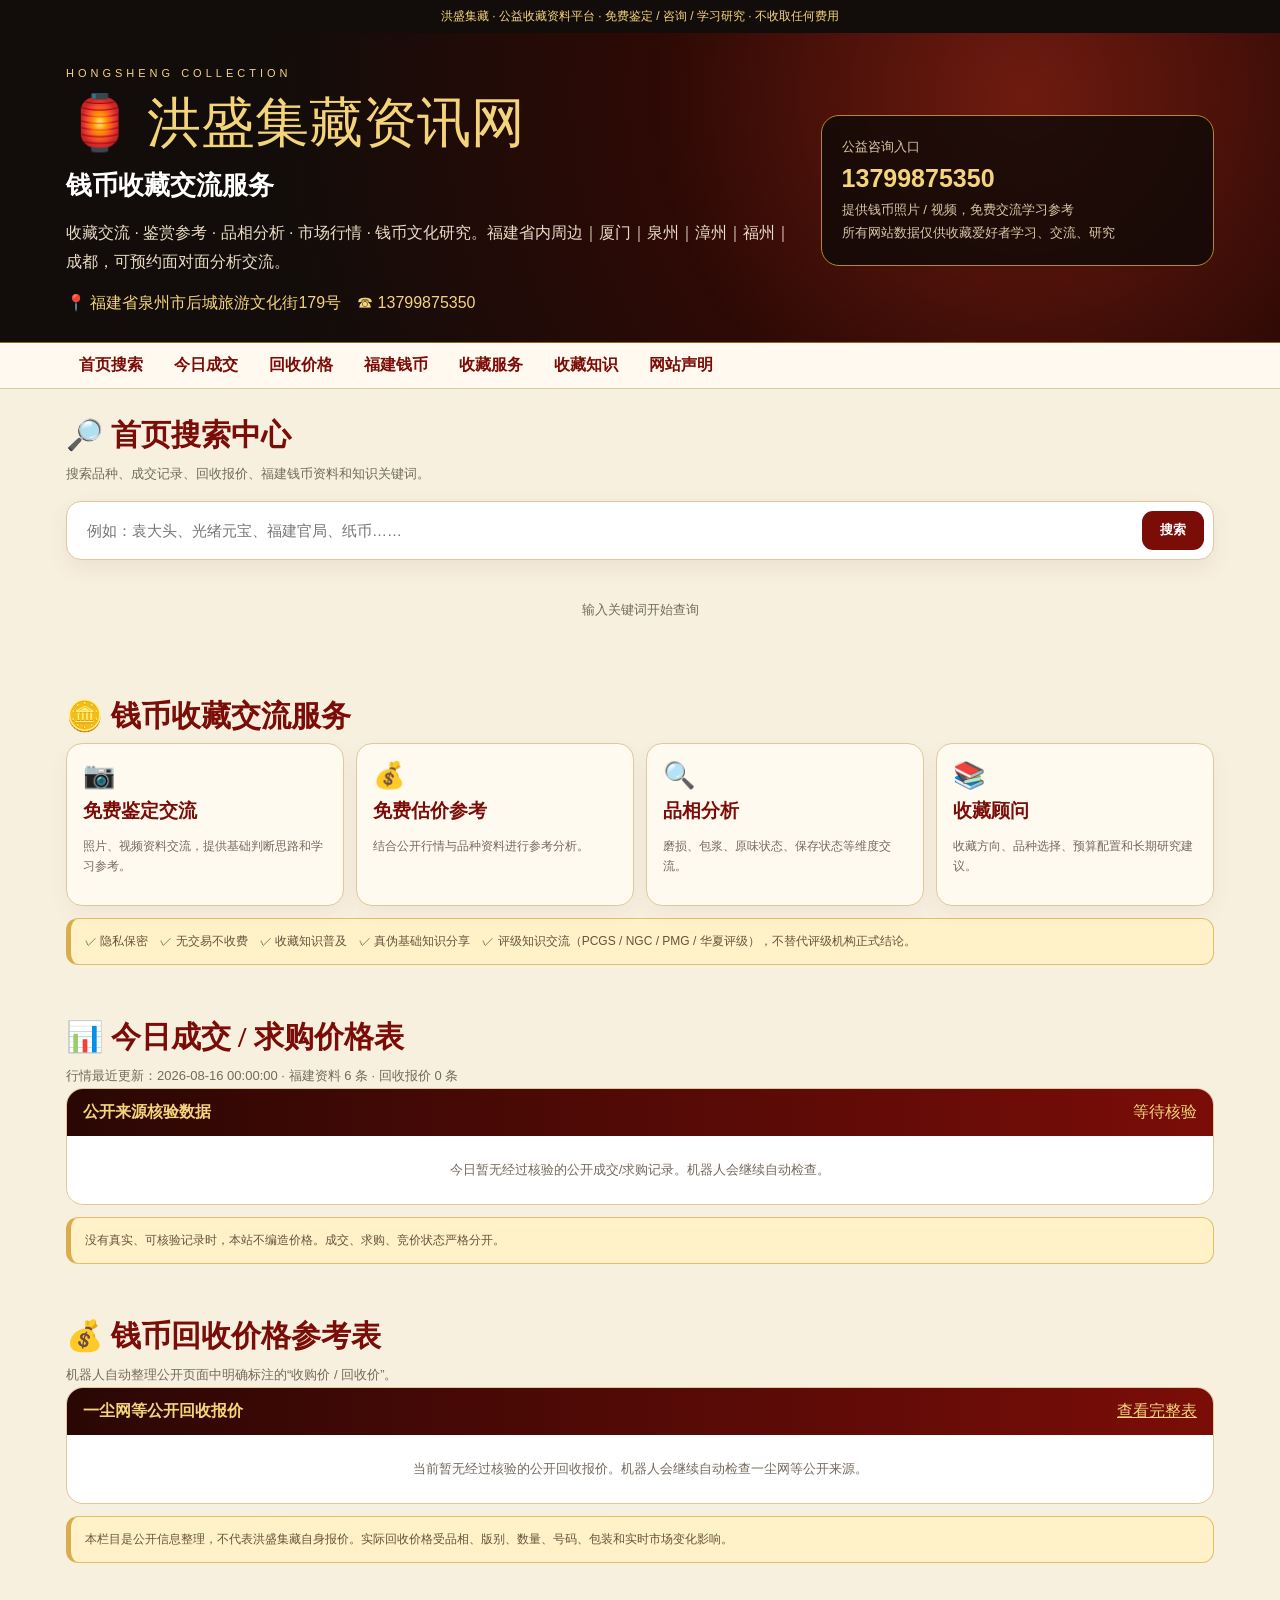
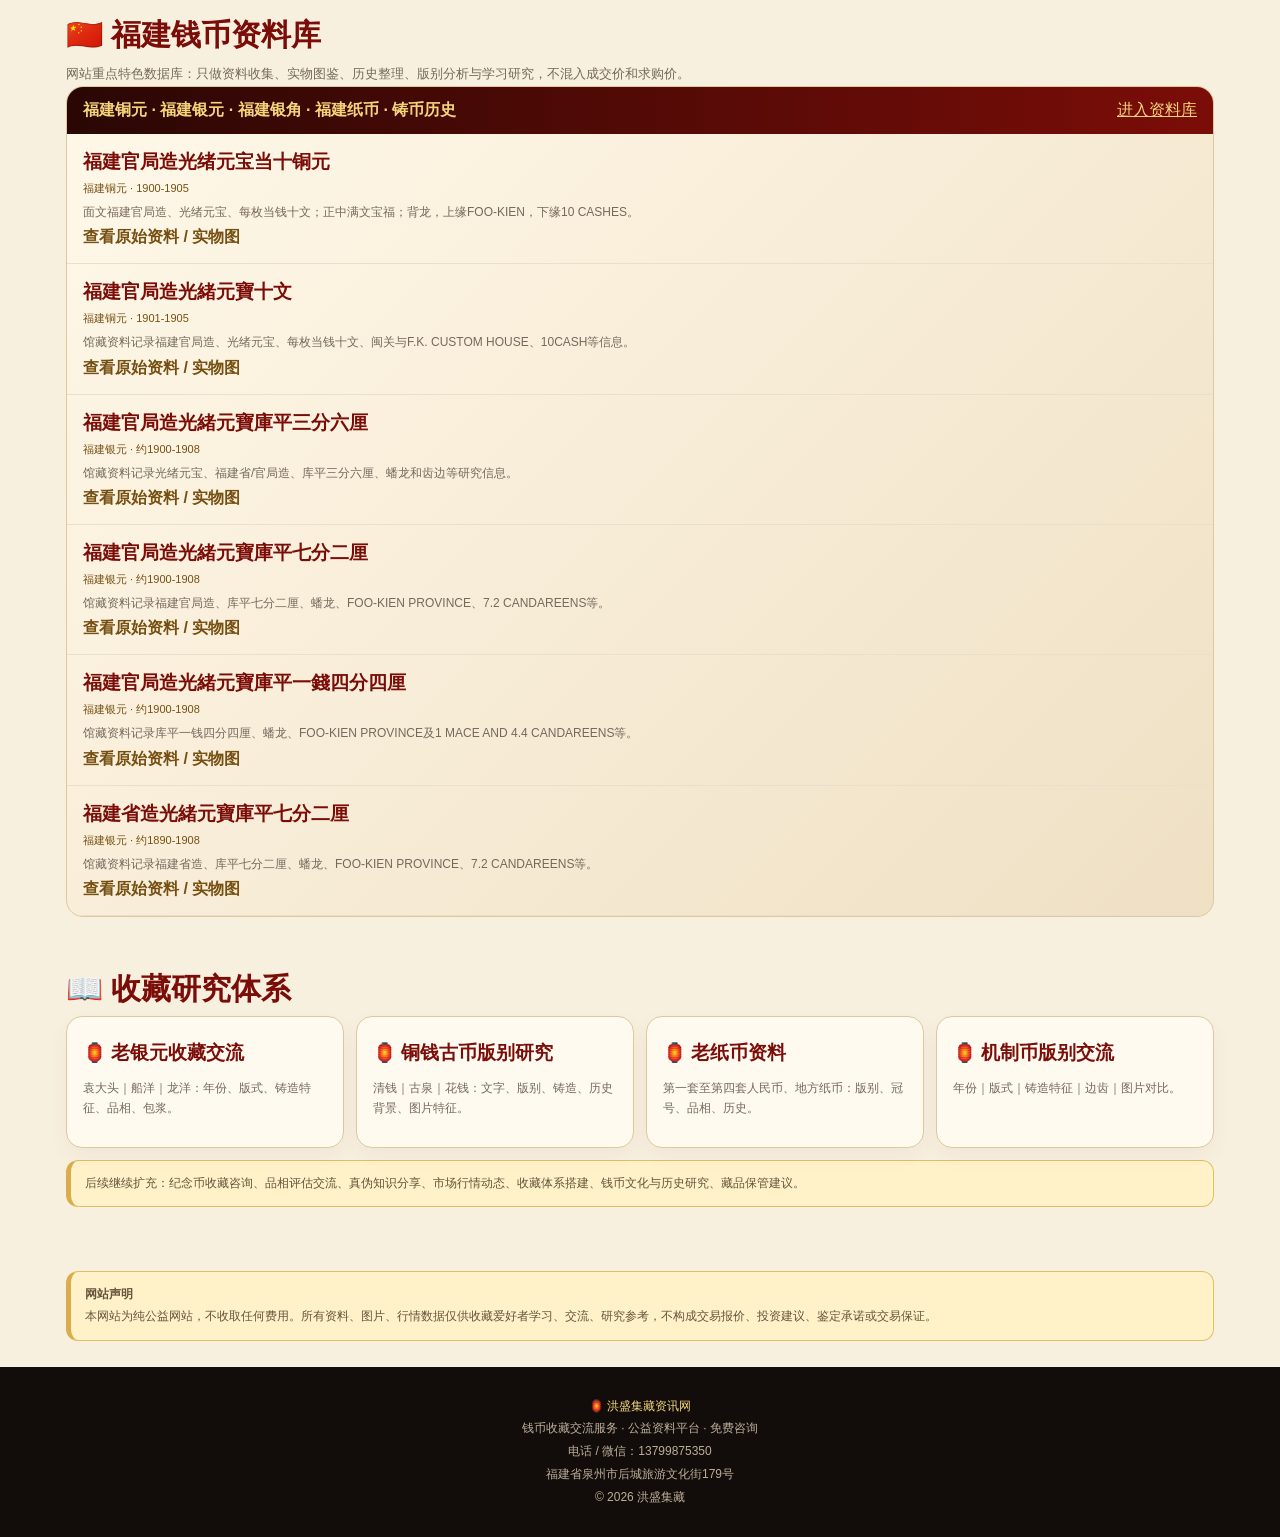
==== commit 5817f5c7: "feat: add buyback quote section to homepage" ====
--- a/index.html
+++ b/index.html
@@ -2,30 +2,32 @@
 <html lang="zh-CN">
 <head>
 <meta charset="utf-8"><meta name="viewport" content="width=device-width,initial-scale=1">
-<meta name="theme-color" content="#120d0a"><meta name="description" content="洪盛集藏网：钱币收藏公益资料、免费咨询、今日成交参考、福建钱币资料库。">
-<title>洪盛集藏网｜钱币收藏公益资料平台</title>
+<meta name="theme-color" content="#120d0a"><meta name="description" content="洪盛集藏资讯网：钱币收藏公益资料、免费咨询、今日成交参考、回收价格参考、福建钱币资料库。">
+<title>洪盛集藏资讯网｜钱币收藏公益资料平台</title>
 <style>
-:root{--black:#120d0a;--black2:#24150e;--red:#7b0d08;--gold:#d9ad4b;--gold2:#f4d47b;--paper:#f8f0df;--card:#fffaf0;--line:#dfc89c;--muted:#75695c;--ink:#2b211a}*{box-sizing:border-box}body{margin:0;background:var(--paper);color:var(--ink);font-family:-apple-system,BlinkMacSystemFont,"PingFang SC","Microsoft YaHei",sans-serif}.wrap{max-width:1180px;margin:auto;padding:0 16px}.top{background:var(--black);color:var(--gold2);text-align:center;padding:8px;font-size:12px}.hero{background:radial-gradient(circle at 80% 20%,#6f1b0f 0,#2d0905 35%,#120d0a 72%);color:#fff;padding:34px 0 28px;border-bottom:1px solid #8d6828}.heroGrid{display:grid;grid-template-columns:1.3fr .7fr;gap:24px;align-items:center}.kicker{font-size:11px;letter-spacing:4px;color:var(--gold2)}.brand{font-family:"STKaiti","KaiTi","Songti SC",serif;font-size:54px;color:var(--gold2);margin:8px 0}.hero h1{font-size:26px;margin:0 0 10px}.hero p{color:#eadcc5;line-height:1.8}.heroCard{background:#0e0907cc;border:1px solid #b78631;border-radius:18px;padding:20px}.heroCard b{display:block;font-size:25px;color:var(--gold2);margin:6px 0}.heroCard small{color:#d9c7a7;line-height:1.7}.nav{position:sticky;top:0;z-index:10;background:#fffaf0ee;backdrop-filter:blur(10px);border-bottom:1px solid var(--line)}.nav .wrap{display:flex;gap:5px;overflow:auto}.nav a{padding:12px 13px;color:var(--red);font-weight:800;text-decoration:none;white-space:nowrap}.search{margin:16px 0;background:#fff;border:1px solid var(--line);border-radius:15px;padding:9px;display:flex;gap:8px;box-shadow:0 8px 22px #4a210012}.search input{flex:1;border:0;outline:0;padding:11px;font-size:15px}.btn{border:0;border-radius:11px;background:var(--red);color:#fff;font-weight:800;padding:0 18px}.section{padding:26px 0}.title{font-family:"STKaiti","KaiTi","Songti SC",serif;color:var(--red);font-size:30px;margin:0 0 6px}.sub{color:var(--muted);font-size:13px;line-height:1.8}.cards{display:grid;grid-template-columns:repeat(4,1fr);gap:12px}.card{background:var(--card);border:1px solid var(--line);border-radius:16px;padding:16px;box-shadow:0 8px 20px #4a21000d}.icon{font-size:26px}.card h3{color:var(--red);margin:7px 0}.card p,.card li{font-size:12px;color:var(--muted);line-height:1.7}.card ul{padding-left:18px}.notice{margin-top:12px;background:#fff2c9;border:1px solid #e0bf67;border-left:5px solid var(--gold);border-radius:12px;padding:12px 14px;color:#66543b;font-size:12px;line-height:1.8}.panel{background:#fff;border:1px solid var(--line);border-radius:17px;overflow:hidden}.panelHead{background:linear-gradient(90deg,#2a0704,#7b0d08);color:var(--gold2);padding:13px 16px;display:flex;justify-content:space-between}.tableWrap{overflow:auto}.table{width:100%;border-collapse:collapse;min-width:720px}.table th,.table td{padding:10px 12px;border-bottom:1px solid #eadfca;text-align:left;font-size:12px}.table th{background:#f5e8ca;color:#684713}.price{font-weight:900;color:var(--red)}.empty{text-align:center;padding:25px;color:var(--muted);font-size:13px}.footer{background:var(--black);color:#bcae98;text-align:center;padding:28px 16px;font-size:12px;line-height:1.9}.gold{color:var(--gold2)}a.source{color:#765012;font-weight:800;text-decoration:none}.fj{background:linear-gradient(135deg,#fff8e9,#efe0c4)}
+:root{--black:#120d0a;--red:#7b0d08;--gold:#d9ad4b;--gold2:#f4d47b;--paper:#f8f0df;--card:#fffaf0;--line:#dfc89c;--muted:#75695c;--ink:#2b211a}*{box-sizing:border-box}body{margin:0;background:var(--paper);color:var(--ink);font-family:-apple-system,BlinkMacSystemFont,"PingFang SC","Microsoft YaHei",sans-serif}.wrap{max-width:1180px;margin:auto;padding:0 16px}.top{background:var(--black);color:var(--gold2);text-align:center;padding:8px;font-size:12px}.hero{background:radial-gradient(circle at 80% 20%,#6f1b0f 0,#2d0905 35%,#120d0a 72%);color:#fff;padding:34px 0 28px;border-bottom:1px solid #8d6828}.heroGrid{display:grid;grid-template-columns:1.3fr .7fr;gap:24px;align-items:center}.kicker{font-size:11px;letter-spacing:4px;color:var(--gold2)}.brand{font-family:STKaiti,KaiTi,"Songti SC",serif;font-size:54px;color:var(--gold2);margin:8px 0}.hero h1{font-size:26px;margin:0 0 10px}.hero p{color:#eadcc5;line-height:1.8}.heroCard{background:#0e0907cc;border:1px solid #b78631;border-radius:18px;padding:20px}.heroCard b{display:block;font-size:25px;color:var(--gold2);margin:6px 0}.heroCard small{color:#d9c7a7;line-height:1.7}.nav{position:sticky;top:0;z-index:10;background:#fffaf0ee;backdrop-filter:blur(10px);border-bottom:1px solid var(--line)}.nav .wrap{display:flex;gap:5px;overflow:auto}.nav a{padding:12px 13px;color:var(--red);font-weight:800;text-decoration:none;white-space:nowrap}.search{margin:16px 0;background:#fff;border:1px solid var(--line);border-radius:15px;padding:9px;display:flex;gap:8px;box-shadow:0 8px 22px #4a210012}.search input{flex:1;border:0;outline:0;padding:11px;font-size:15px}.btn{border:0;border-radius:11px;background:var(--red);color:#fff;font-weight:800;padding:0 18px}.section{padding:26px 0}.title{font-family:STKaiti,KaiTi,"Songti SC",serif;color:var(--red);font-size:30px;margin:0 0 6px}.sub{color:var(--muted);font-size:13px;line-height:1.8}.cards{display:grid;grid-template-columns:repeat(4,1fr);gap:12px}.card{background:var(--card);border:1px solid var(--line);border-radius:16px;padding:16px;box-shadow:0 8px 20px #4a21000d}.icon{font-size:26px}.card h3{color:var(--red);margin:7px 0}.card p,.card li{font-size:12px;color:var(--muted);line-height:1.7}.card ul{padding-left:18px}.notice{margin-top:12px;background:#fff2c9;border:1px solid #e0bf67;border-left:5px solid var(--gold);border-radius:12px;padding:12px 14px;color:#66543b;font-size:12px;line-height:1.8}.panel{background:#fff;border:1px solid var(--line);border-radius:17px;overflow:hidden}.panelHead{background:linear-gradient(90deg,#2a0704,#7b0d08);color:var(--gold2);padding:13px 16px;display:flex;justify-content:space-between}.tableWrap{overflow:auto}.table{width:100%;border-collapse:collapse;min-width:720px}.table th,.table td{padding:10px 12px;border-bottom:1px solid #eadfca;text-align:left;font-size:12px}.table th{background:#f5e8ca;color:#684713}.price{font-weight:900;color:var(--red)}.empty{text-align:center;padding:25px;color:var(--muted);font-size:13px}.footer{background:var(--black);color:#bcae98;text-align:center;padding:28px 16px;font-size:12px;line-height:1.9}.gold{color:var(--gold2)}a.source{color:#765012;font-weight:800;text-decoration:none}.fj{background:linear-gradient(135deg,#fff8e9,#efe0c4)}
 @media(max-width:850px){.heroGrid{grid-template-columns:1fr}.cards{grid-template-columns:1fr 1fr}.brand{font-size:46px}}@media(max-width:560px){.cards{grid-template-columns:1fr}.brand{font-size:40px}.hero h1{font-size:22px}}
 </style></head>
 <body>
 <div class="top">洪盛集藏 · 公益收藏资料平台 · 免费鉴定 / 咨询 / 学习研究 · 不收取任何费用</div>
-<header class="hero"><div class="wrap heroGrid"><div><div class="kicker">HONGSHENG COLLECTION</div><div class="brand">洪盛集藏网</div><h1>免费鉴定 · 咨询 · 在线估价 · 钱币资料研究</h1><p>收藏交流｜品相鉴赏｜市场行情｜钱币历史｜福建钱币专题。首页只保留真正有内容、能够自动更新的核心版块。</p><div class="gold">📍 福建省泉州市后城旅游文化街179号　☎ 13799875350</div></div><div class="heroCard"><small>公益咨询入口</small><b>13799875350</b><small>提供钱币照片 / 视频，免费交流学习参考<br>所有网站数据仅供收藏爱好者学习、交流、研究</small></div></div></header>
-<nav class="nav"><div class="wrap"><a href="#search">首页搜索</a><a href="#market">今日成交</a><a href="#fujian">福建钱币</a><a href="#knowledge">收藏知识</a><a href="#consult">免费咨询</a><a href="#about">网站声明</a></div></nav>
+<header class="hero"><div class="wrap heroGrid"><div><div class="kicker">HONGSHENG COLLECTION</div><div class="brand">🏮 洪盛集藏资讯网</div><h1>钱币收藏交流服务</h1><p>收藏交流 · 鉴赏参考 · 品相分析 · 市场行情 · 钱币文化研究。福建省内周边｜厦门｜泉州｜漳州｜福州｜成都，可预约面对面分析交流。</p><div class="gold">📍 福建省泉州市后城旅游文化街179号　☎ 13799875350</div></div><div class="heroCard"><small>公益咨询入口</small><b>13799875350</b><small>提供钱币照片 / 视频，免费交流学习参考<br>所有网站数据仅供收藏爱好者学习、交流、研究</small></div></div></header>
+<nav class="nav"><div class="wrap"><a href="#search">首页搜索</a><a href="#market">今日成交</a><a href="#recovery">回收价格</a><a href="#fujian">福建钱币</a><a href="#services">收藏服务</a><a href="#knowledge">收藏知识</a><a href="#about">网站声明</a></div></nav>
 <main class="wrap">
-<section id="search" class="section"><h2 class="title">🔎 首页搜索中心</h2><div class="sub">搜索品种、成交记录、福建钱币资料和知识关键词。</div><div class="search"><input id="q" placeholder="例如：袁大头、光绪元宝、福建官局、纸币……"><button class="btn" onclick="doSearch()">搜索</button></div><div id="result" class="empty">输入关键词开始查询</div></section>
-<section id="consult" class="section"><h2 class="title">🪙 核心服务</h2><div class="cards"><div class="card"><div class="icon">📷</div><h3>免费鉴定咨询</h3><p>照片、视频资料交流，提供学习参考。</p></div><div class="card"><div class="icon">💰</div><h3>在线估价参考</h3><p>结合公开行情与品种资料，不作交易承诺。</p></div><div class="card"><div class="icon">📚</div><h3>收藏知识</h3><p>版别、历史、材质、铸造、品相研究。</p></div><div class="card"><div class="icon">🏛️</div><h3>福建钱币</h3><p>福建铜元、银元、纸币及历史资料。</p></div></div></section>
-<section id="market" class="section"><h2 class="title">📊 今日成交 / 求购价格表</h2><div class="sub" id="marketTime">机器人自动检查一尘网、钱币天堂等公开来源。</div><div class="panel"><div class="panelHead"><strong>公开来源核验数据</strong><span id="marketStatus">检查中</span></div><div id="marketList" class="tableWrap"><div class="empty">数据加载中……</div></div></div><div class="notice">没有真实、可核验记录时，本站不编造价格。行情仅供收藏学习参考，不代表本站报价。</div></section>
-<section id="fujian" class="section"><h2 class="title">🇨🇳 福建钱币资料库</h2><div class="sub">本版块只做资料收集、实物图鉴、历史整理、版别研究，不混入成交价和求购价。</div><div class="panel fj"><div class="panelHead"><strong>福建铜元 · 福建银元 · 福建纸币 · 铸币历史</strong><span>资料研究</span></div><div id="fjList"><div class="empty">资料加载中……</div></div></div></section>
-<section id="knowledge" class="section"><h2 class="title">📖 收藏知识</h2><div class="cards"><div class="card"><h3>银元</h3><p>袁大头、船洋、龙洋等年份、版式、品相资料。</p></div><div class="card"><h3>古钱币</h3><p>先秦、汉唐、宋元明清古钱资料与历史背景。</p></div><div class="card"><h3>纸币</h3><p>人民币、地方纸币、纪念钞的版别与图鉴资料。</p></div><div class="card"><h3>机制币</h3><p>铜元、银币、边齿、铸造特征和版别研究。</p></div></div></section>
+<section id="search" class="section"><h2 class="title">🔎 首页搜索中心</h2><div class="sub">搜索品种、成交记录、回收报价、福建钱币资料和知识关键词。</div><div class="search"><input id="q" placeholder="例如：袁大头、光绪元宝、福建官局、纸币……"><button class="btn" onclick="doSearch()">搜索</button></div><div id="result" class="empty">输入关键词开始查询</div></section>
+<section id="services" class="section"><h2 class="title">🪙 钱币收藏交流服务</h2><div class="cards"><div class="card"><div class="icon">📷</div><h3>免费鉴定交流</h3><p>照片、视频资料交流，提供基础判断思路和学习参考。</p></div><div class="card"><div class="icon">💰</div><h3>免费估价参考</h3><p>结合公开行情与品种资料进行参考分析。</p></div><div class="card"><div class="icon">🔍</div><h3>品相分析</h3><p>磨损、包浆、原味状态、保存状态等维度交流。</p></div><div class="card"><div class="icon">📚</div><h3>收藏顾问</h3><p>收藏方向、品种选择、预算配置和长期研究建议。</p></div></div><div class="notice">✓ 隐私保密　✓ 无交易不收费　✓ 收藏知识普及　✓ 真伪基础知识分享　✓ 评级知识交流（PCGS / NGC / PMG / 华夏评级），不替代评级机构正式结论。</div></section>
+<section id="market" class="section"><h2 class="title">📊 今日成交 / 求购价格表</h2><div class="sub" id="marketTime">机器人自动检查公开来源。</div><div class="panel"><div class="panelHead"><strong>公开来源核验数据</strong><span id="marketStatus">检查中</span></div><div id="marketList" class="tableWrap"><div class="empty">数据加载中……</div></div></div><div class="notice">没有真实、可核验记录时，本站不编造价格。成交、求购、竞价状态严格分开。</div></section>
+<section id="recovery" class="section"><h2 class="title">💰 钱币回收价格参考表</h2><div class="sub">机器人自动整理公开页面中明确标注的“收购价 / 回收价”。</div><div class="panel"><div class="panelHead"><strong>一尘网等公开回收报价</strong><a style="color:#f4d47b" href="recovery-prices.html">查看完整表</a></div><div id="recoveryList"><div class="empty">回收价格数据加载中……</div></div></div><div class="notice">本栏目是公开信息整理，不代表洪盛集藏自身报价。实际回收价格受品相、版别、数量、号码、包装和实时市场变化影响。</div></section>
+<section id="fujian" class="section"><h2 class="title">🇨🇳 福建钱币资料库</h2><div class="sub">网站重点特色数据库：只做资料收集、实物图鉴、历史整理、版别分析与学习研究，不混入成交价和求购价。</div><div class="panel fj"><div class="panelHead"><strong>福建铜元 · 福建银元 · 福建银角 · 福建纸币 · 铸币历史</strong><a style="color:#f4d47b" href="fujian-coin.html">进入资料库</a></div><div id="fjList"><div class="empty">资料加载中……</div></div></div></section>
+<section id="knowledge" class="section"><h2 class="title">📖 收藏研究体系</h2><div class="cards"><div class="card"><h3>🏮 老银元收藏交流</h3><p>袁大头｜船洋｜龙洋：年份、版式、铸造特征、品相、包浆。</p></div><div class="card"><h3>🏮 铜钱古币版别研究</h3><p>清钱｜古泉｜花钱：文字、版别、铸造、历史背景、图片特征。</p></div><div class="card"><h3>🏮 老纸币资料</h3><p>第一套至第四套人民币、地方纸币：版别、冠号、品相、历史。</p></div><div class="card"><h3>🏮 机制币版别交流</h3><p>年份｜版式｜铸造特征｜边齿｜图片对比。</p></div></div><div class="notice">后续继续扩充：纪念币收藏咨询、品相评估交流、真伪知识分享、市场行情动态、收藏体系搭建、钱币文化与历史研究、藏品保管建议。</div></section>
 <section id="about" class="section"><div class="notice"><b>网站声明</b><br>本网站为纯公益网站，不收取任何费用。所有资料、图片、行情数据仅供收藏爱好者学习、交流、研究参考，不构成交易报价、投资建议、鉴定承诺或交易保证。</div></section>
 </main>
-<footer class="footer"><span class="gold">洪盛集藏网</span><br>公益收藏资料平台 · 免费咨询 · 免费学习交流<br>电话 / 微信：13799875350<br>福建省泉州市后城旅游文化街179号<br>© 2026 洪盛集藏</footer>
+<footer class="footer"><span class="gold">🏮 洪盛集藏资讯网</span><br>钱币收藏交流服务 · 公益资料平台 · 免费咨询<br>电话 / 微信：13799875350<br>福建省泉州市后城旅游文化街179号<br>© 2026 洪盛集藏</footer>
 <script>
 let all=[];const esc=s=>String(s??'').replace(/[&<>"']/g,m=>({'&':'&amp;','<':'&lt;','>':'&gt;','"':'&quot;',"'":'&#39;'}[m]));
-Promise.all([fetch('data/market.json',{cache:'no-store'}).then(r=>r.json()),fetch('data/fujian.json',{cache:'no-store'}).then(r=>r.json())]).then(([m,f])=>{all=[...(m.records||[]),...(f.records||[])];document.getElementById('marketTime').textContent='最近更新：'+(m.updated_at||'暂无')+' · 福建资料 '+(f.records||[]).length+' 条';document.getElementById('marketStatus').textContent=m.status==='ok'?'✓ 有核验记录':'等待核验';renderMarket(m.records||[]);renderFj(f.records||[])}).catch(()=>{});
-function renderMarket(a){if(!a.length){document.getElementById('marketList').innerHTML='<div class="empty">今日暂无经过核验的公开成交/求购记录。机器人会继续自动检查。</div>';return}document.getElementById('marketList').innerHTML='<table class="table"><tr><th>分类</th><th>品种</th><th>类型</th><th>价格</th><th>日期</th><th>来源</th></tr>'+a.slice(0,200).map(x=>`<tr><td>${esc(x.category)}</td><td>${esc(x.name)}</td><td>${esc(x.status)}</td><td class="price">${esc(x.price)}</td><td>${esc(x.date)}</td><td><a class="source" href="${esc(x.source_url)}" target="_blank">查看</a></td></tr>`).join('')+'</table>'}
-function renderFj(a){if(!a.length){document.getElementById('fjList').innerHTML='<div class="empty">福建资料正在建立。</div>';return}document.getElementById('fjList').innerHTML=a.slice(0,80).map(x=>`<article style="padding:15px 16px;border-bottom:1px solid #eadfca"><h3 style="margin:0;color:#7b0d08">${esc(x.name)}</h3><div style="margin:6px 0;color:#765012;font-size:11px">${esc(x.category)} · ${esc(x.period||'历史资料')}</div><p style="margin:5px 0;color:#75695c;font-size:12px;line-height:1.7">${esc(x.features||'')}</p><a class="source" href="${esc(x.source_url)}" target="_blank">查看原始资料 / 实物图</a></article>`).join('')}
-function doSearch(){const q=document.getElementById('q').value.trim().toLowerCase();const r=all.filter(x=>JSON.stringify(x).toLowerCase().includes(q)).slice(0,30);document.getElementById('result').innerHTML=q?(r.length?'找到 '+r.length+' 条：<br>'+r.map(x=>'· '+esc(x.name)+'｜'+esc(x.category||'')).join('<br>'):'暂无匹配资料'):'请输入关键词'}
+Promise.all([fetch('data/market.json',{cache:'no-store'}).then(r=>r.json()),fetch('data/recovery-prices.json',{cache:'no-store'}).then(r=>r.json()),fetch('data/fujian.json',{cache:'no-store'}).then(r=>r.json())]).then(([m,r,f])=>{all=[...(m.records||[]),...(r.records||[]),...(f.records||[])];document.getElementById('marketTime').textContent='行情最近更新：'+(m.updated_at||'暂无')+' · 福建资料 '+(f.records||[]).length+' 条 · 回收报价 '+(r.records||[]).length+' 条';document.getElementById('marketStatus').textContent=m.status==='ok'?'✓ 有核验记录':'等待核验';renderMarket(m.records||[]);renderRecovery(r.records||[]);renderFj(f.records||[])}).catch(()=>{});
+function renderMarket(a){if(!a.length){marketList.innerHTML='<div class="empty">今日暂无经过核验的公开成交/求购记录。机器人会继续自动检查。</div>';return}marketList.innerHTML='<table class="table"><tr><th>分类</th><th>品种</th><th>类型</th><th>价格</th><th>日期</th><th>来源</th></tr>'+a.slice(0,200).map(x=>`<tr><td>${esc(x.category)}</td><td>${esc(x.name)}</td><td>${esc(x.status)}</td><td class="price">${esc(x.price)}</td><td>${esc(x.date)}</td><td><a class="source" href="${esc(x.source_url)}" target="_blank">查看</a></td></tr>`).join('')+'</table>'}
+function renderRecovery(a){if(!a.length){recoveryList.innerHTML='<div class="empty">当前暂无经过核验的公开回收报价。机器人会继续自动检查一尘网等公开来源。</div>';return}recoveryList.innerHTML='<table class="table"><tr><th>品种</th><th>回收价</th><th>日期</th><th>来源</th></tr>'+a.slice(0,30).map(x=>`<tr><td>${esc(x.name)}</td><td class="price">${esc(x.price)}</td><td>${esc(x.date)}</td><td><a class="source" href="${esc(x.source_url)}" target="_blank">${esc(x.source)}</a></td></tr>`).join('')+'</table>'}
+function renderFj(a){if(!a.length){fjList.innerHTML='<div class="empty">福建资料正在建立。</div>';return}fjList.innerHTML=a.slice(0,12).map(x=>`<article style="padding:15px 16px;border-bottom:1px solid #eadfca"><h3 style="margin:0;color:#7b0d08">${esc(x.name)}</h3><div style="margin:6px 0;color:#765012;font-size:11px">${esc(x.category)} · ${esc(x.period||'历史资料')}</div><p style="margin:5px 0;color:#75695c;font-size:12px;line-height:1.7">${esc(x.features||'')}</p><a class="source" href="${esc(x.source_url)}" target="_blank">查看原始资料 / 实物图</a></article>`).join('')}
+function doSearch(){const q=document.getElementById('q').value.trim().toLowerCase();const r=all.filter(x=>JSON.stringify(x).toLowerCase().includes(q)).slice(0,30);document.getElementById('result').innerHTML=q?(r.length?'找到 '+r.length+' 条：<br>'+r.map(x=>'· '+esc(x.name)+'｜'+esc(x.category||x.type||'')).join('<br>'):'暂无匹配资料'):'请输入关键词'}
 document.getElementById('q').addEventListener('keydown',e=>{if(e.key==='Enter')doSearch()});
 </script></body></html>
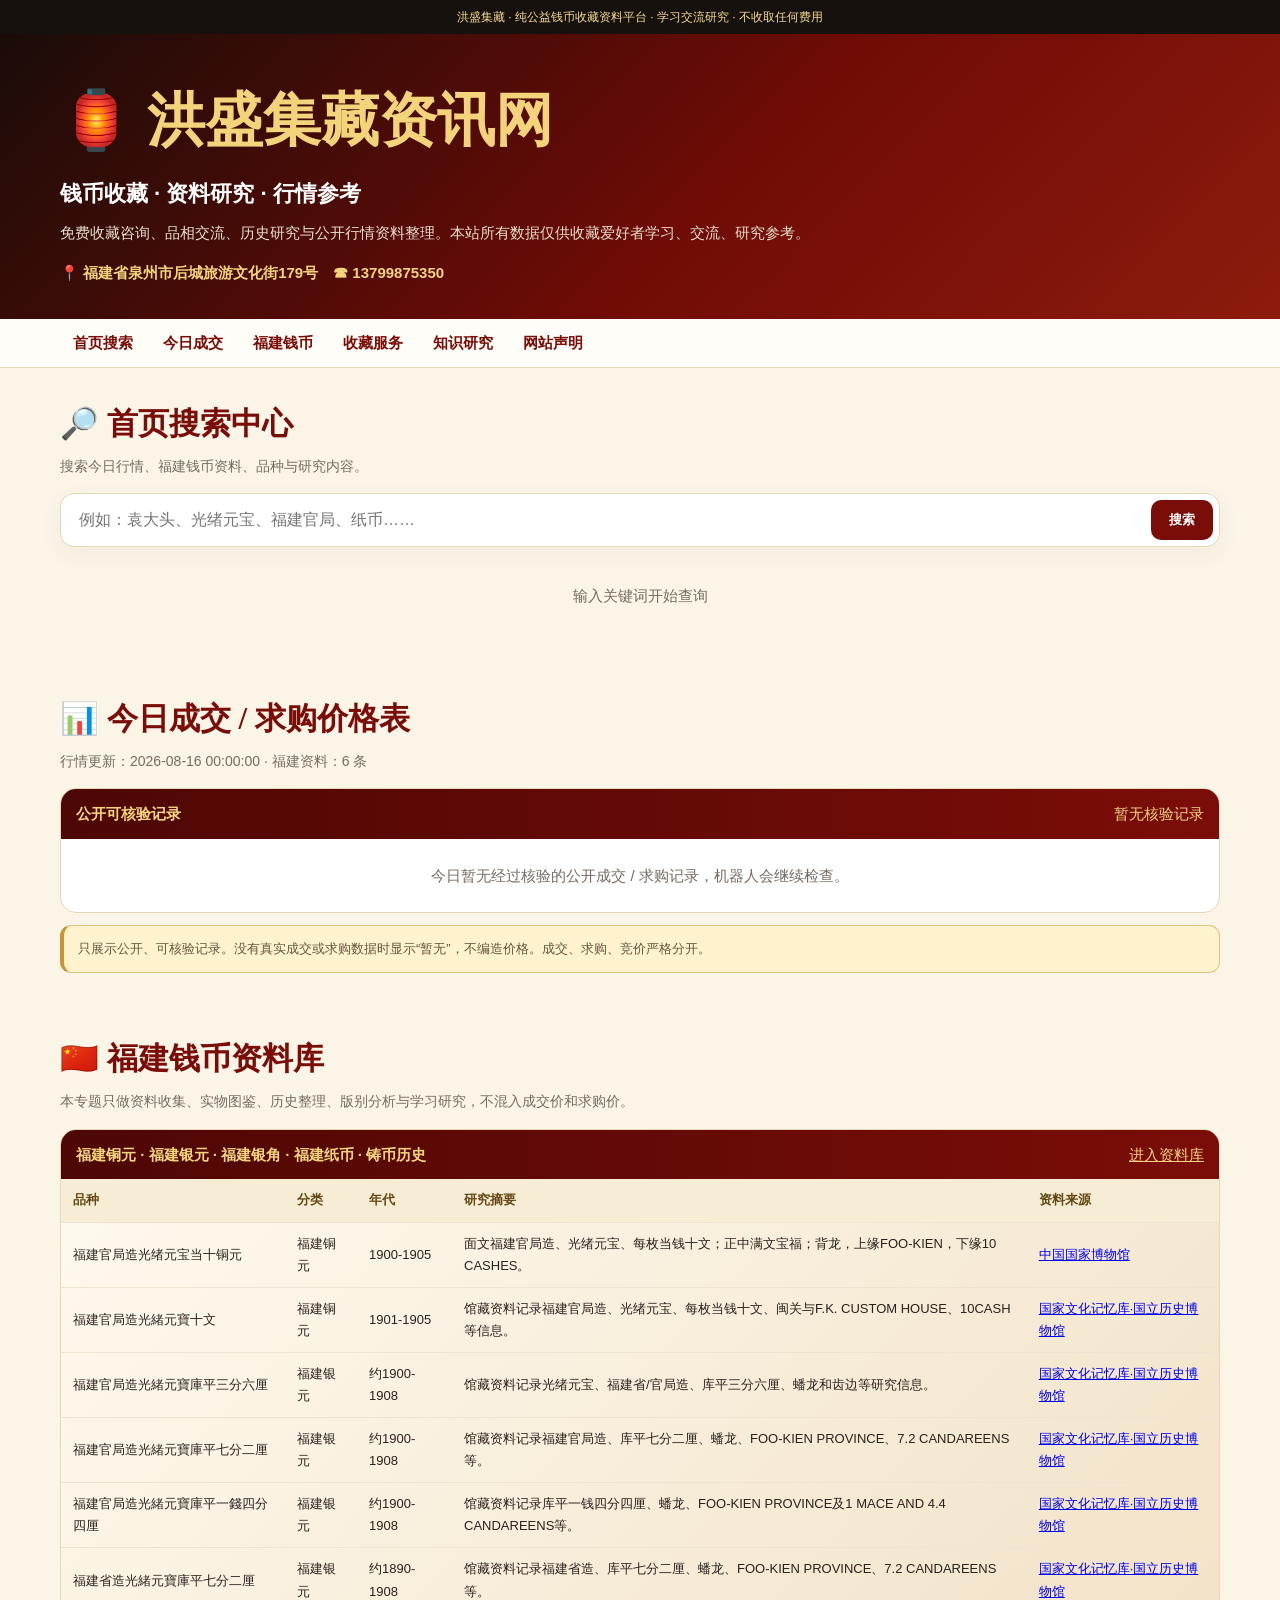
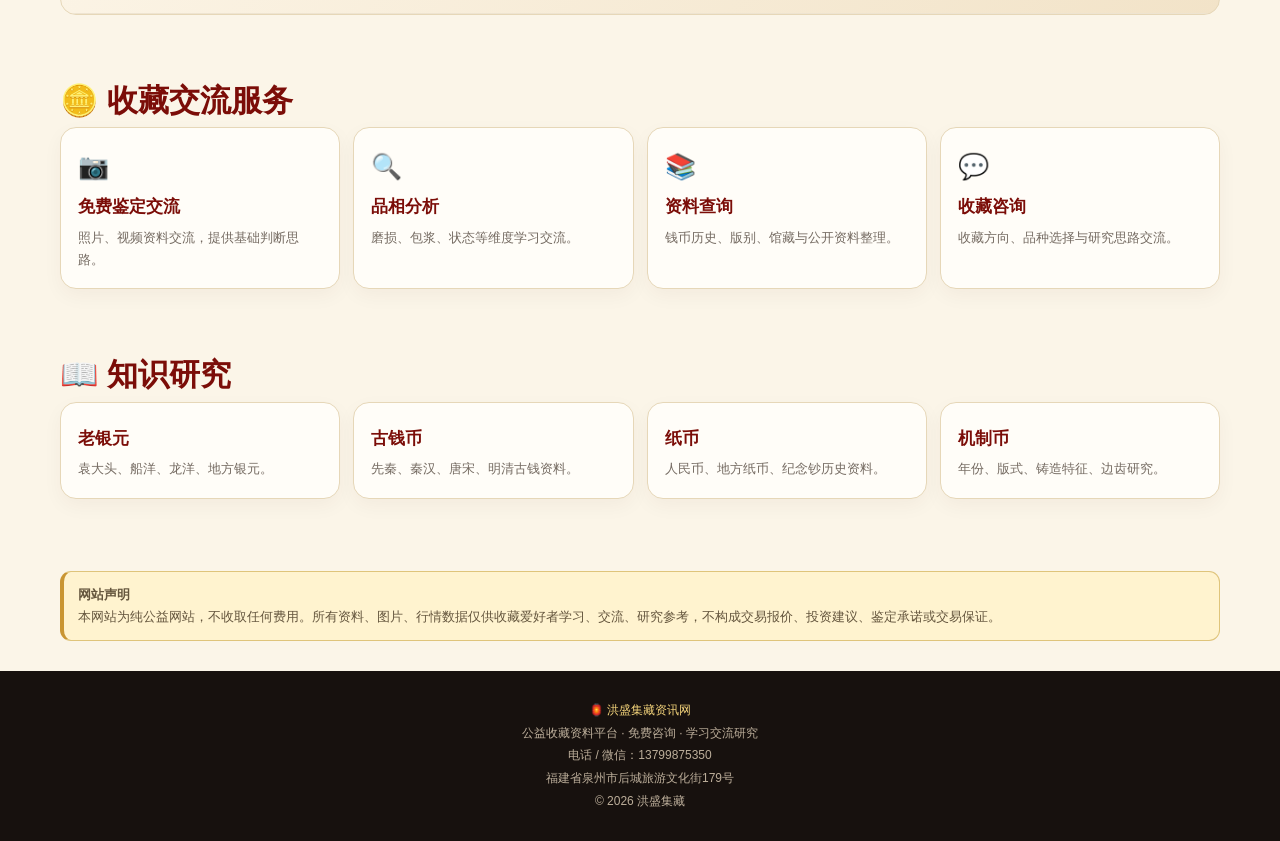
==== commit 16d4c161: "refactor: rebuild clean homepage and remove broken sections" ====
--- a/index.html
+++ b/index.html
@@ -1,33 +1,35 @@
 <!doctype html>
 <html lang="zh-CN">
 <head>
-<meta charset="utf-8"><meta name="viewport" content="width=device-width,initial-scale=1">
-<meta name="theme-color" content="#120d0a"><meta name="description" content="洪盛集藏资讯网：钱币收藏公益资料、免费咨询、今日成交参考、回收价格参考、福建钱币资料库。">
-<title>洪盛集藏资讯网｜钱币收藏公益资料平台</title>
+<meta charset="utf-8">
+<meta name="viewport" content="width=device-width,initial-scale=1">
+<meta name="theme-color" content="#7b0d08">
+<meta name="description" content="洪盛集藏资讯网：钱币收藏公益资料平台，今日成交行情与福建钱币研究资料。">
+<title>洪盛集藏资讯网｜公益钱币收藏资料平台</title>
 <style>
-:root{--black:#120d0a;--red:#7b0d08;--gold:#d9ad4b;--gold2:#f4d47b;--paper:#f8f0df;--card:#fffaf0;--line:#dfc89c;--muted:#75695c;--ink:#2b211a}*{box-sizing:border-box}body{margin:0;background:var(--paper);color:var(--ink);font-family:-apple-system,BlinkMacSystemFont,"PingFang SC","Microsoft YaHei",sans-serif}.wrap{max-width:1180px;margin:auto;padding:0 16px}.top{background:var(--black);color:var(--gold2);text-align:center;padding:8px;font-size:12px}.hero{background:radial-gradient(circle at 80% 20%,#6f1b0f 0,#2d0905 35%,#120d0a 72%);color:#fff;padding:34px 0 28px;border-bottom:1px solid #8d6828}.heroGrid{display:grid;grid-template-columns:1.3fr .7fr;gap:24px;align-items:center}.kicker{font-size:11px;letter-spacing:4px;color:var(--gold2)}.brand{font-family:STKaiti,KaiTi,"Songti SC",serif;font-size:54px;color:var(--gold2);margin:8px 0}.hero h1{font-size:26px;margin:0 0 10px}.hero p{color:#eadcc5;line-height:1.8}.heroCard{background:#0e0907cc;border:1px solid #b78631;border-radius:18px;padding:20px}.heroCard b{display:block;font-size:25px;color:var(--gold2);margin:6px 0}.heroCard small{color:#d9c7a7;line-height:1.7}.nav{position:sticky;top:0;z-index:10;background:#fffaf0ee;backdrop-filter:blur(10px);border-bottom:1px solid var(--line)}.nav .wrap{display:flex;gap:5px;overflow:auto}.nav a{padding:12px 13px;color:var(--red);font-weight:800;text-decoration:none;white-space:nowrap}.search{margin:16px 0;background:#fff;border:1px solid var(--line);border-radius:15px;padding:9px;display:flex;gap:8px;box-shadow:0 8px 22px #4a210012}.search input{flex:1;border:0;outline:0;padding:11px;font-size:15px}.btn{border:0;border-radius:11px;background:var(--red);color:#fff;font-weight:800;padding:0 18px}.section{padding:26px 0}.title{font-family:STKaiti,KaiTi,"Songti SC",serif;color:var(--red);font-size:30px;margin:0 0 6px}.sub{color:var(--muted);font-size:13px;line-height:1.8}.cards{display:grid;grid-template-columns:repeat(4,1fr);gap:12px}.card{background:var(--card);border:1px solid var(--line);border-radius:16px;padding:16px;box-shadow:0 8px 20px #4a21000d}.icon{font-size:26px}.card h3{color:var(--red);margin:7px 0}.card p,.card li{font-size:12px;color:var(--muted);line-height:1.7}.card ul{padding-left:18px}.notice{margin-top:12px;background:#fff2c9;border:1px solid #e0bf67;border-left:5px solid var(--gold);border-radius:12px;padding:12px 14px;color:#66543b;font-size:12px;line-height:1.8}.panel{background:#fff;border:1px solid var(--line);border-radius:17px;overflow:hidden}.panelHead{background:linear-gradient(90deg,#2a0704,#7b0d08);color:var(--gold2);padding:13px 16px;display:flex;justify-content:space-between}.tableWrap{overflow:auto}.table{width:100%;border-collapse:collapse;min-width:720px}.table th,.table td{padding:10px 12px;border-bottom:1px solid #eadfca;text-align:left;font-size:12px}.table th{background:#f5e8ca;color:#684713}.price{font-weight:900;color:var(--red)}.empty{text-align:center;padding:25px;color:var(--muted);font-size:13px}.footer{background:var(--black);color:#bcae98;text-align:center;padding:28px 16px;font-size:12px;line-height:1.9}.gold{color:var(--gold2)}a.source{color:#765012;font-weight:800;text-decoration:none}.fj{background:linear-gradient(135deg,#fff8e9,#efe0c4)}
-@media(max-width:850px){.heroGrid{grid-template-columns:1fr}.cards{grid-template-columns:1fr 1fr}.brand{font-size:46px}}@media(max-width:560px){.cards{grid-template-columns:1fr}.brand{font-size:40px}.hero h1{font-size:22px}}
-</style></head>
+:root{--red:#7b0d08;--red2:#4d0704;--gold:#c99532;--cream:#fbf5e8;--card:#fffdf8;--ink:#29221d;--muted:#756b62;--line:#e6d7b8}
+*{box-sizing:border-box}html{scroll-behavior:smooth}body{margin:0;background:var(--cream);color:var(--ink);font-family:-apple-system,BlinkMacSystemFont,"SF Pro Text","PingFang SC","Noto Sans SC","Microsoft YaHei",sans-serif;font-size:15px;line-height:1.7;-webkit-font-smoothing:antialiased}.wrap{width:min(1160px,calc(100% - 28px));margin:auto}.top{background:#17110e;color:#f3d98a;text-align:center;padding:7px 12px;font-size:12px}.hero{background:linear-gradient(135deg,#1a0c08,#6f0b06 55%,#8d1b0d);color:white;padding:34px 0}.hero h1{font-family:"STKaiti","KaiTi","Songti SC",serif;font-size:clamp(36px,7vw,58px);font-weight:600;color:#f4d47b;margin:4px 0}.hero h2{font-size:22px;margin:0 0 8px}.hero p{color:#eadfce;max-width:760px;margin:0}.contact{margin-top:14px;color:#f4d47b;font-weight:700}.nav{position:sticky;top:0;z-index:10;background:#fffdf8ee;backdrop-filter:blur(12px);border-bottom:1px solid var(--line)}.nav .wrap{display:flex;gap:4px;overflow:auto}.nav a{padding:11px 13px;color:var(--red);font-weight:800;text-decoration:none;white-space:nowrap}.section{padding:30px 0}.title{font-family:"STKaiti","KaiTi","Songti SC",serif;color:var(--red);font-size:31px;font-weight:600;margin:0}.sub{color:var(--muted);font-size:14px;margin:4px 0 15px}.search{display:flex;background:white;border:1px solid var(--line);border-radius:14px;padding:6px;box-shadow:0 7px 24px #3b16000c}.search input{flex:1;border:0;outline:0;padding:11px 12px;font-size:16px;background:transparent}.btn{border:0;border-radius:10px;background:var(--red);color:white;font-weight:800;padding:0 18px}.cards{display:grid;grid-template-columns:repeat(4,1fr);gap:13px}.card{background:var(--card);border:1px solid var(--line);border-radius:16px;padding:17px;box-shadow:0 7px 20px #3b16000b}.icon{font-size:25px}.card h3{margin:5px 0;color:var(--red);font-size:17px}.card p{font-size:13px;color:var(--muted);margin:0}.panel{background:white;border:1px solid var(--line);border-radius:16px;overflow:hidden}.panelHead{background:linear-gradient(90deg,var(--red2),var(--red));color:#f4d47b;padding:12px 15px;display:flex;justify-content:space-between}.tableWrap{overflow:auto}.table{width:100%;border-collapse:collapse;min-width:700px}.table th,.table td{padding:10px 12px;border-bottom:1px solid #eee4d1;text-align:left;font-size:13px}.table th{background:#f7ecd4;color:#634814}.price{color:var(--red);font-weight:900}.notice{background:#fff3cf;border:1px solid #dfc47b;border-left:4px solid var(--gold);border-radius:11px;padding:12px 14px;color:#65563e;font-size:13px;margin-top:12px}.result{margin-top:12px}.result a{color:var(--red);font-weight:800}.empty{text-align:center;padding:24px;color:var(--muted)}footer{background:#17110e;color:#bcae9a;text-align:center;padding:28px 14px;font-size:12px;line-height:1.9}.gold{color:#f4d47b}.fjbox{background:linear-gradient(135deg,#fffaf0,#f2e3c8)}@media(max-width:850px){.cards{grid-template-columns:1fr 1fr}}@media(max-width:560px){.cards{grid-template-columns:1fr}.hero{padding:27px 0}.section{padding:24px 0}.title{font-size:28px}}
+</style>
+</head>
 <body>
-<div class="top">洪盛集藏 · 公益收藏资料平台 · 免费鉴定 / 咨询 / 学习研究 · 不收取任何费用</div>
-<header class="hero"><div class="wrap heroGrid"><div><div class="kicker">HONGSHENG COLLECTION</div><div class="brand">🏮 洪盛集藏资讯网</div><h1>钱币收藏交流服务</h1><p>收藏交流 · 鉴赏参考 · 品相分析 · 市场行情 · 钱币文化研究。福建省内周边｜厦门｜泉州｜漳州｜福州｜成都，可预约面对面分析交流。</p><div class="gold">📍 福建省泉州市后城旅游文化街179号　☎ 13799875350</div></div><div class="heroCard"><small>公益咨询入口</small><b>13799875350</b><small>提供钱币照片 / 视频，免费交流学习参考<br>所有网站数据仅供收藏爱好者学习、交流、研究</small></div></div></header>
-<nav class="nav"><div class="wrap"><a href="#search">首页搜索</a><a href="#market">今日成交</a><a href="#recovery">回收价格</a><a href="#fujian">福建钱币</a><a href="#services">收藏服务</a><a href="#knowledge">收藏知识</a><a href="#about">网站声明</a></div></nav>
+<div class="top">洪盛集藏 · 纯公益钱币收藏资料平台 · 学习交流研究 · 不收取任何费用</div>
+<header class="hero"><div class="wrap"><h1>🏮 洪盛集藏资讯网</h1><h2>钱币收藏 · 资料研究 · 行情参考</h2><p>免费收藏咨询、品相交流、历史研究与公开行情资料整理。本站所有数据仅供收藏爱好者学习、交流、研究参考。</p><div class="contact">📍 福建省泉州市后城旅游文化街179号　☎ 13799875350</div></div></header>
+<nav class="nav"><div class="wrap"><a href="#search">首页搜索</a><a href="#market">今日成交</a><a href="#fujian">福建钱币</a><a href="#services">收藏服务</a><a href="#knowledge">知识研究</a><a href="#about">网站声明</a></div></nav>
 <main class="wrap">
-<section id="search" class="section"><h2 class="title">🔎 首页搜索中心</h2><div class="sub">搜索品种、成交记录、回收报价、福建钱币资料和知识关键词。</div><div class="search"><input id="q" placeholder="例如：袁大头、光绪元宝、福建官局、纸币……"><button class="btn" onclick="doSearch()">搜索</button></div><div id="result" class="empty">输入关键词开始查询</div></section>
-<section id="services" class="section"><h2 class="title">🪙 钱币收藏交流服务</h2><div class="cards"><div class="card"><div class="icon">📷</div><h3>免费鉴定交流</h3><p>照片、视频资料交流，提供基础判断思路和学习参考。</p></div><div class="card"><div class="icon">💰</div><h3>免费估价参考</h3><p>结合公开行情与品种资料进行参考分析。</p></div><div class="card"><div class="icon">🔍</div><h3>品相分析</h3><p>磨损、包浆、原味状态、保存状态等维度交流。</p></div><div class="card"><div class="icon">📚</div><h3>收藏顾问</h3><p>收藏方向、品种选择、预算配置和长期研究建议。</p></div></div><div class="notice">✓ 隐私保密　✓ 无交易不收费　✓ 收藏知识普及　✓ 真伪基础知识分享　✓ 评级知识交流（PCGS / NGC / PMG / 华夏评级），不替代评级机构正式结论。</div></section>
-<section id="market" class="section"><h2 class="title">📊 今日成交 / 求购价格表</h2><div class="sub" id="marketTime">机器人自动检查公开来源。</div><div class="panel"><div class="panelHead"><strong>公开来源核验数据</strong><span id="marketStatus">检查中</span></div><div id="marketList" class="tableWrap"><div class="empty">数据加载中……</div></div></div><div class="notice">没有真实、可核验记录时，本站不编造价格。成交、求购、竞价状态严格分开。</div></section>
-<section id="recovery" class="section"><h2 class="title">💰 钱币回收价格参考表</h2><div class="sub">机器人自动整理公开页面中明确标注的“收购价 / 回收价”。</div><div class="panel"><div class="panelHead"><strong>一尘网等公开回收报价</strong><a style="color:#f4d47b" href="recovery-prices.html">查看完整表</a></div><div id="recoveryList"><div class="empty">回收价格数据加载中……</div></div></div><div class="notice">本栏目是公开信息整理，不代表洪盛集藏自身报价。实际回收价格受品相、版别、数量、号码、包装和实时市场变化影响。</div></section>
-<section id="fujian" class="section"><h2 class="title">🇨🇳 福建钱币资料库</h2><div class="sub">网站重点特色数据库：只做资料收集、实物图鉴、历史整理、版别分析与学习研究，不混入成交价和求购价。</div><div class="panel fj"><div class="panelHead"><strong>福建铜元 · 福建银元 · 福建银角 · 福建纸币 · 铸币历史</strong><a style="color:#f4d47b" href="fujian-coin.html">进入资料库</a></div><div id="fjList"><div class="empty">资料加载中……</div></div></div></section>
-<section id="knowledge" class="section"><h2 class="title">📖 收藏研究体系</h2><div class="cards"><div class="card"><h3>🏮 老银元收藏交流</h3><p>袁大头｜船洋｜龙洋：年份、版式、铸造特征、品相、包浆。</p></div><div class="card"><h3>🏮 铜钱古币版别研究</h3><p>清钱｜古泉｜花钱：文字、版别、铸造、历史背景、图片特征。</p></div><div class="card"><h3>🏮 老纸币资料</h3><p>第一套至第四套人民币、地方纸币：版别、冠号、品相、历史。</p></div><div class="card"><h3>🏮 机制币版别交流</h3><p>年份｜版式｜铸造特征｜边齿｜图片对比。</p></div></div><div class="notice">后续继续扩充：纪念币收藏咨询、品相评估交流、真伪知识分享、市场行情动态、收藏体系搭建、钱币文化与历史研究、藏品保管建议。</div></section>
-<section id="about" class="section"><div class="notice"><b>网站声明</b><br>本网站为纯公益网站，不收取任何费用。所有资料、图片、行情数据仅供收藏爱好者学习、交流、研究参考，不构成交易报价、投资建议、鉴定承诺或交易保证。</div></section>
+<section id="search" class="section"><h2 class="title">🔎 首页搜索中心</h2><div class="sub">搜索今日行情、福建钱币资料、品种与研究内容。</div><div class="search"><input id="q" placeholder="例如：袁大头、光绪元宝、福建官局、纸币……"><button class="btn" onclick="doSearch()">搜索</button></div><div id="result" class="result empty">输入关键词开始查询</div></section>
+<section id="market" class="section"><h2 class="title">📊 今日成交 / 求购价格表</h2><div class="sub" id="marketTime">机器人自动检查公开来源。</div><div class="panel"><div class="panelHead"><strong>公开可核验记录</strong><span id="marketStatus">检查中</span></div><div id="marketList"><div class="empty">数据加载中……</div></div></div><div class="notice">只展示公开、可核验记录。没有真实成交或求购数据时显示“暂无”，不编造价格。成交、求购、竞价严格分开。</div></section>
+<section id="fujian" class="section"><h2 class="title">🇨🇳 福建钱币资料库</h2><div class="sub">本专题只做资料收集、实物图鉴、历史整理、版别分析与学习研究，不混入成交价和求购价。</div><div class="panel fjbox"><div class="panelHead"><strong>福建铜元 · 福建银元 · 福建银角 · 福建纸币 · 铸币历史</strong><a href="fujian-coin.html" style="color:#f4d47b">进入资料库</a></div><div id="fjList"><div class="empty">资料加载中……</div></div></div></section>
+<section id="services" class="section"><h2 class="title">🪙 收藏交流服务</h2><div class="cards"><div class="card"><div class="icon">📷</div><h3>免费鉴定交流</h3><p>照片、视频资料交流，提供基础判断思路。</p></div><div class="card"><div class="icon">🔍</div><h3>品相分析</h3><p>磨损、包浆、状态等维度学习交流。</p></div><div class="card"><div class="icon">📚</div><h3>资料查询</h3><p>钱币历史、版别、馆藏与公开资料整理。</p></div><div class="card"><div class="icon">💬</div><h3>收藏咨询</h3><p>收藏方向、品种选择与研究思路交流。</p></div></div></section>
+<section id="knowledge" class="section"><h2 class="title">📖 知识研究</h2><div class="cards"><div class="card"><h3>老银元</h3><p>袁大头、船洋、龙洋、地方银元。</p></div><div class="card"><h3>古钱币</h3><p>先秦、秦汉、唐宋、明清古钱资料。</p></div><div class="card"><h3>纸币</h3><p>人民币、地方纸币、纪念钞历史资料。</p></div><div class="card"><h3>机制币</h3><p>年份、版式、铸造特征、边齿研究。</p></div></div></section>
+<section id="about" class="section"><div class="notice"><strong>网站声明</strong><br>本网站为纯公益网站，不收取任何费用。所有资料、图片、行情数据仅供收藏爱好者学习、交流、研究参考，不构成交易报价、投资建议、鉴定承诺或交易保证。</div></section>
 </main>
-<footer class="footer"><span class="gold">🏮 洪盛集藏资讯网</span><br>钱币收藏交流服务 · 公益资料平台 · 免费咨询<br>电话 / 微信：13799875350<br>福建省泉州市后城旅游文化街179号<br>© 2026 洪盛集藏</footer>
+<footer><span class="gold">🏮 洪盛集藏资讯网</span><br>公益收藏资料平台 · 免费咨询 · 学习交流研究<br>电话 / 微信：13799875350<br>福建省泉州市后城旅游文化街179号<br>© 2026 洪盛集藏</footer>
 <script>
-let all=[];const esc=s=>String(s??'').replace(/[&<>"']/g,m=>({'&':'&amp;','<':'&lt;','>':'&gt;','"':'&quot;',"'":'&#39;'}[m]));
-Promise.all([fetch('data/market.json',{cache:'no-store'}).then(r=>r.json()),fetch('data/recovery-prices.json',{cache:'no-store'}).then(r=>r.json()),fetch('data/fujian.json',{cache:'no-store'}).then(r=>r.json())]).then(([m,r,f])=>{all=[...(m.records||[]),...(r.records||[]),...(f.records||[])];document.getElementById('marketTime').textContent='行情最近更新：'+(m.updated_at||'暂无')+' · 福建资料 '+(f.records||[]).length+' 条 · 回收报价 '+(r.records||[]).length+' 条';document.getElementById('marketStatus').textContent=m.status==='ok'?'✓ 有核验记录':'等待核验';renderMarket(m.records||[]);renderRecovery(r.records||[]);renderFj(f.records||[])}).catch(()=>{});
-function renderMarket(a){if(!a.length){marketList.innerHTML='<div class="empty">今日暂无经过核验的公开成交/求购记录。机器人会继续自动检查。</div>';return}marketList.innerHTML='<table class="table"><tr><th>分类</th><th>品种</th><th>类型</th><th>价格</th><th>日期</th><th>来源</th></tr>'+a.slice(0,200).map(x=>`<tr><td>${esc(x.category)}</td><td>${esc(x.name)}</td><td>${esc(x.status)}</td><td class="price">${esc(x.price)}</td><td>${esc(x.date)}</td><td><a class="source" href="${esc(x.source_url)}" target="_blank">查看</a></td></tr>`).join('')+'</table>'}
-function renderRecovery(a){if(!a.length){recoveryList.innerHTML='<div class="empty">当前暂无经过核验的公开回收报价。机器人会继续自动检查一尘网等公开来源。</div>';return}recoveryList.innerHTML='<table class="table"><tr><th>品种</th><th>回收价</th><th>日期</th><th>来源</th></tr>'+a.slice(0,30).map(x=>`<tr><td>${esc(x.name)}</td><td class="price">${esc(x.price)}</td><td>${esc(x.date)}</td><td><a class="source" href="${esc(x.source_url)}" target="_blank">${esc(x.source)}</a></td></tr>`).join('')+'</table>'}
-function renderFj(a){if(!a.length){fjList.innerHTML='<div class="empty">福建资料正在建立。</div>';return}fjList.innerHTML=a.slice(0,12).map(x=>`<article style="padding:15px 16px;border-bottom:1px solid #eadfca"><h3 style="margin:0;color:#7b0d08">${esc(x.name)}</h3><div style="margin:6px 0;color:#765012;font-size:11px">${esc(x.category)} · ${esc(x.period||'历史资料')}</div><p style="margin:5px 0;color:#75695c;font-size:12px;line-height:1.7">${esc(x.features||'')}</p><a class="source" href="${esc(x.source_url)}" target="_blank">查看原始资料 / 实物图</a></article>`).join('')}
-function doSearch(){const q=document.getElementById('q').value.trim().toLowerCase();const r=all.filter(x=>JSON.stringify(x).toLowerCase().includes(q)).slice(0,30);document.getElementById('result').innerHTML=q?(r.length?'找到 '+r.length+' 条：<br>'+r.map(x=>'· '+esc(x.name)+'｜'+esc(x.category||x.type||'')).join('<br>'):'暂无匹配资料'):'请输入关键词'}
-document.getElementById('q').addEventListener('keydown',e=>{if(e.key==='Enter')doSearch()});
-</script></body></html>
+const esc=s=>String(s??'').replace(/[&<>"']/g,m=>({'&':'&amp;','<':'&lt;','>':'&gt;','"':'&quot;',"'":'&#39;'}[m]));let all=[];
+Promise.all([fetch('data/market.json',{cache:'no-store'}).then(r=>r.json()),fetch('data/fujian.json',{cache:'no-store'}).then(r=>r.json())]).then(([m,f])=>{all=[...(m.records||[]),...(f.records||[])];marketTime.textContent='行情更新：'+(m.updated_at||'暂无')+' · 福建资料：'+(f.records||[]).length+' 条';marketStatus.textContent=m.status==='ok'?'✓ 有核验记录':'暂无核验记录';renderMarket(m.records||[]);renderFj(f.records||[])}).catch(()=>{});
+function renderMarket(a){if(!a.length){marketList.innerHTML='<div class="empty">今日暂无经过核验的公开成交 / 求购记录，机器人会继续检查。</div>';return}marketList.innerHTML='<div class="tableWrap"><table class="table"><tr><th>分类</th><th>品种</th><th>类型</th><th>价格</th><th>日期</th><th>来源</th></tr>'+a.slice(0,200).map(x=>`<tr><td>${esc(x.category)}</td><td>${esc(x.name)}</td><td>${esc(x.status)}</td><td class="price">${esc(x.price)}</td><td>${esc(x.date)}</td><td><a href="${esc(x.source_url)}" target="_blank" rel="noopener noreferrer">查看</a></td></tr>`).join('')+'</table></div>'}
+function renderFj(a){if(!a.length){fjList.innerHTML='<div class="empty">福建资料暂时没有记录。</div>';return}fjList.innerHTML='<div class="tableWrap"><table class="table"><tr><th>品种</th><th>分类</th><th>年代</th><th>研究摘要</th><th>资料来源</th></tr>'+a.slice(0,100).map(x=>`<tr><td>${esc(x.name)}</td><td>${esc(x.category)}</td><td>${esc(x.period)}</td><td>${esc(x.features||'')}</td><td><a href="${esc(x.source_url)}" target="_blank" rel="noopener noreferrer">${esc(x.source)}</a></td></tr>`).join('')+'</table></div>'}
+function doSearch(){const q=document.getElementById('q').value.trim().toLowerCase();if(!q){result.innerHTML='<div class="empty">输入关键词开始查询</div>';return}const a=all.filter(x=>JSON.stringify(x).toLowerCase().includes(q));result.innerHTML=a.length?a.slice(0,30).map(x=>`<div class="card"><h3>${esc(x.name)}</h3><p>${esc(x.category||'')} · ${esc(x.period||'')} · ${esc(x.status||'资料')}</p>${x.source_url?`<a href="${esc(x.source_url)}" target="_blank" rel="noopener noreferrer">查看来源</a>`:''}</div>`).join(''):'<div class="empty">未找到相关资料。</div>'}
+q.addEventListener('keydown',e=>{if(e.key==='Enter')doSearch()});
+</script>
+</body></html>
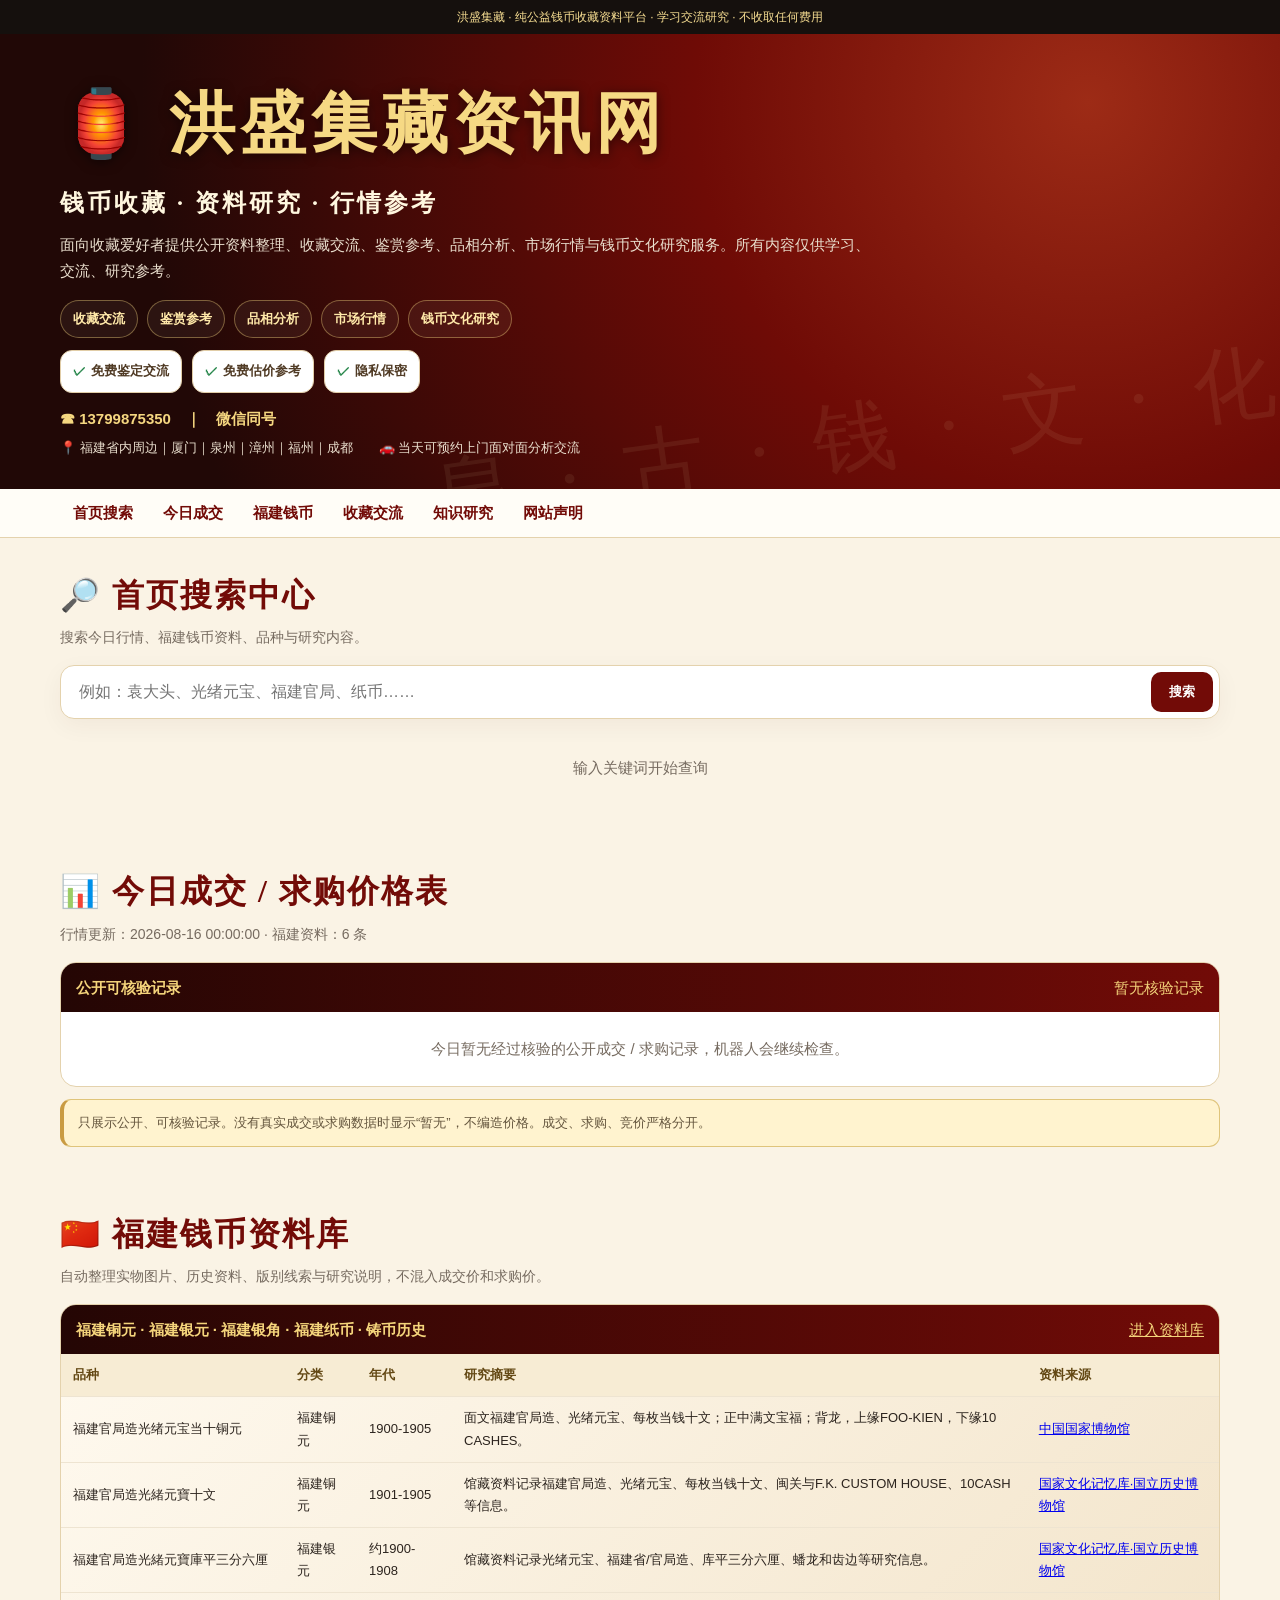
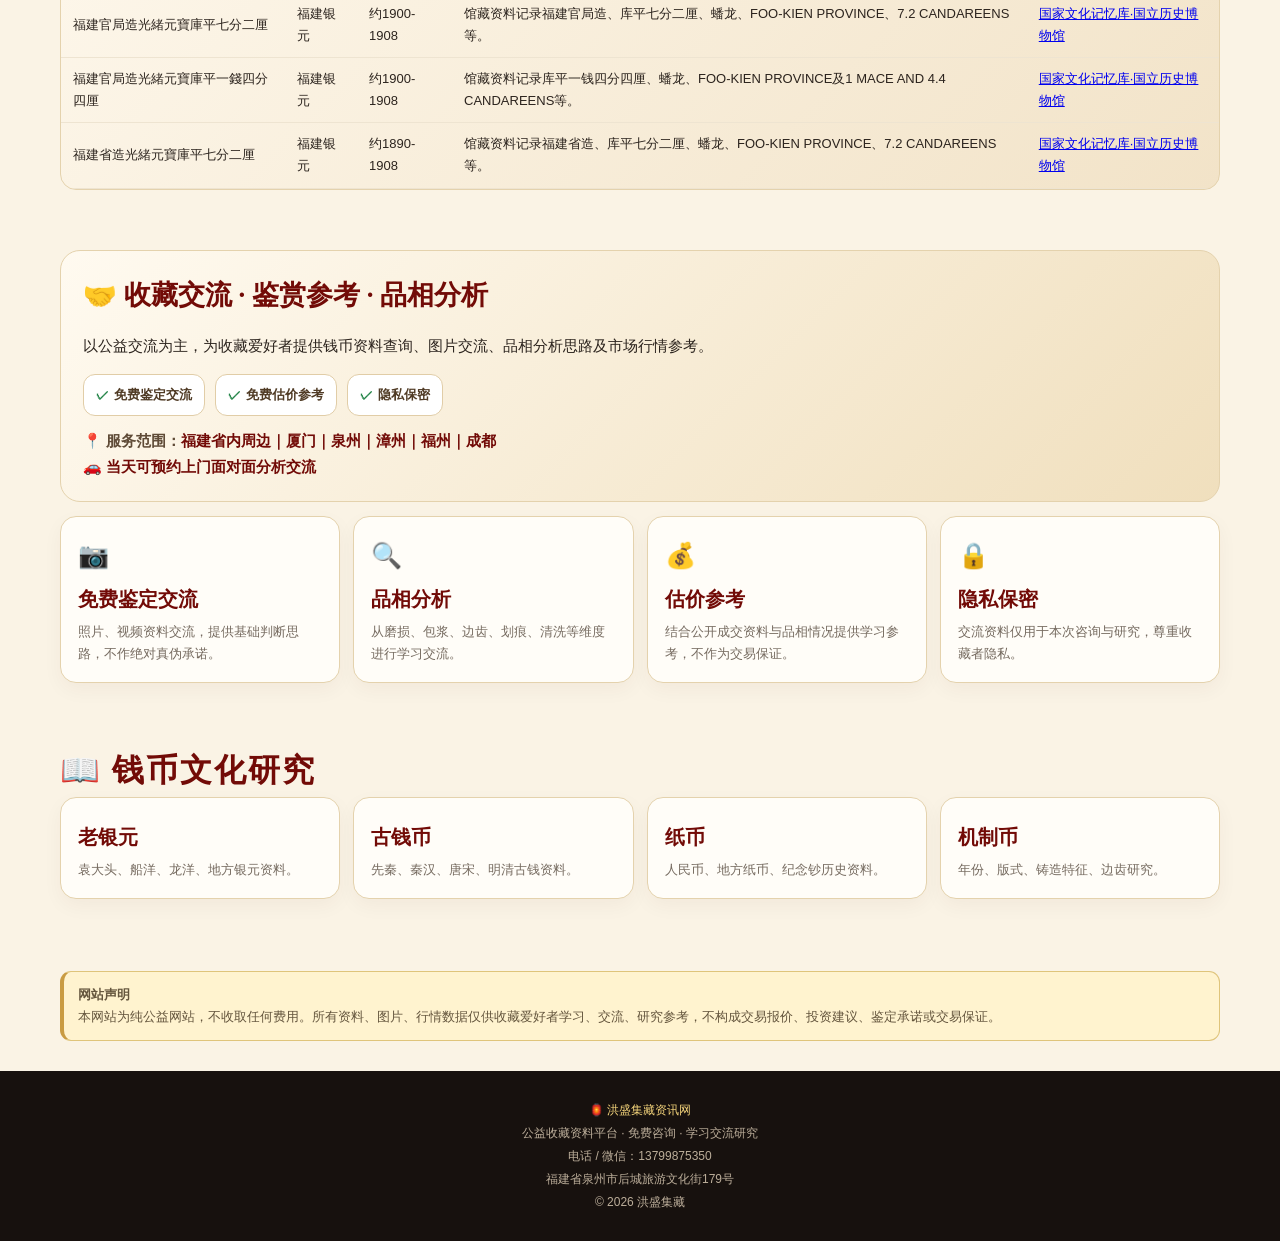
==== commit 98f3f46f: "feat: enhance homepage collection services and typography" ====
--- a/index.html
+++ b/index.html
@@ -1,26 +1,24 @@
 <!doctype html>
 <html lang="zh-CN">
 <head>
-<meta charset="utf-8">
-<meta name="viewport" content="width=device-width,initial-scale=1">
-<meta name="theme-color" content="#7b0d08">
-<meta name="description" content="洪盛集藏资讯网：钱币收藏公益资料平台，今日成交行情与福建钱币研究资料。">
+<meta charset="utf-8"><meta name="viewport" content="width=device-width,initial-scale=1"><meta name="theme-color" content="#6f0b06">
+<meta name="description" content="洪盛集藏资讯网：公益钱币收藏资料平台，收藏交流、鉴赏参考、品相分析、市场行情与钱币文化研究。">
 <title>洪盛集藏资讯网｜公益钱币收藏资料平台</title>
 <style>
-:root{--red:#7b0d08;--red2:#4d0704;--gold:#c99532;--cream:#fbf5e8;--card:#fffdf8;--ink:#29221d;--muted:#756b62;--line:#e6d7b8}
-*{box-sizing:border-box}html{scroll-behavior:smooth}body{margin:0;background:var(--cream);color:var(--ink);font-family:-apple-system,BlinkMacSystemFont,"SF Pro Text","PingFang SC","Noto Sans SC","Microsoft YaHei",sans-serif;font-size:15px;line-height:1.7;-webkit-font-smoothing:antialiased}.wrap{width:min(1160px,calc(100% - 28px));margin:auto}.top{background:#17110e;color:#f3d98a;text-align:center;padding:7px 12px;font-size:12px}.hero{background:linear-gradient(135deg,#1a0c08,#6f0b06 55%,#8d1b0d);color:white;padding:34px 0}.hero h1{font-family:"STKaiti","KaiTi","Songti SC",serif;font-size:clamp(36px,7vw,58px);font-weight:600;color:#f4d47b;margin:4px 0}.hero h2{font-size:22px;margin:0 0 8px}.hero p{color:#eadfce;max-width:760px;margin:0}.contact{margin-top:14px;color:#f4d47b;font-weight:700}.nav{position:sticky;top:0;z-index:10;background:#fffdf8ee;backdrop-filter:blur(12px);border-bottom:1px solid var(--line)}.nav .wrap{display:flex;gap:4px;overflow:auto}.nav a{padding:11px 13px;color:var(--red);font-weight:800;text-decoration:none;white-space:nowrap}.section{padding:30px 0}.title{font-family:"STKaiti","KaiTi","Songti SC",serif;color:var(--red);font-size:31px;font-weight:600;margin:0}.sub{color:var(--muted);font-size:14px;margin:4px 0 15px}.search{display:flex;background:white;border:1px solid var(--line);border-radius:14px;padding:6px;box-shadow:0 7px 24px #3b16000c}.search input{flex:1;border:0;outline:0;padding:11px 12px;font-size:16px;background:transparent}.btn{border:0;border-radius:10px;background:var(--red);color:white;font-weight:800;padding:0 18px}.cards{display:grid;grid-template-columns:repeat(4,1fr);gap:13px}.card{background:var(--card);border:1px solid var(--line);border-radius:16px;padding:17px;box-shadow:0 7px 20px #3b16000b}.icon{font-size:25px}.card h3{margin:5px 0;color:var(--red);font-size:17px}.card p{font-size:13px;color:var(--muted);margin:0}.panel{background:white;border:1px solid var(--line);border-radius:16px;overflow:hidden}.panelHead{background:linear-gradient(90deg,var(--red2),var(--red));color:#f4d47b;padding:12px 15px;display:flex;justify-content:space-between}.tableWrap{overflow:auto}.table{width:100%;border-collapse:collapse;min-width:700px}.table th,.table td{padding:10px 12px;border-bottom:1px solid #eee4d1;text-align:left;font-size:13px}.table th{background:#f7ecd4;color:#634814}.price{color:var(--red);font-weight:900}.notice{background:#fff3cf;border:1px solid #dfc47b;border-left:4px solid var(--gold);border-radius:11px;padding:12px 14px;color:#65563e;font-size:13px;margin-top:12px}.result{margin-top:12px}.result a{color:var(--red);font-weight:800}.empty{text-align:center;padding:24px;color:var(--muted)}footer{background:#17110e;color:#bcae9a;text-align:center;padding:28px 14px;font-size:12px;line-height:1.9}.gold{color:#f4d47b}.fjbox{background:linear-gradient(135deg,#fffaf0,#f2e3c8)}@media(max-width:850px){.cards{grid-template-columns:1fr 1fr}}@media(max-width:560px){.cards{grid-template-columns:1fr}.hero{padding:27px 0}.section{padding:24px 0}.title{font-size:28px}}
+:root{--red:#720b07;--deep:#240604;--gold:#c99b42;--cream:#faf3e5;--paper:#fffdf8;--ink:#2c241e;--muted:#766b60;--line:#e4d2ad}
+*{box-sizing:border-box}html{scroll-behavior:smooth}body{margin:0;background:var(--cream);color:var(--ink);font-family:"Noto Sans SC","PingFang SC","Microsoft YaHei",sans-serif;font-size:15px;line-height:1.7;-webkit-font-smoothing:antialiased}.wrap{width:min(1160px,calc(100% - 28px));margin:auto}.top{background:#15100d;color:#f5dc91;text-align:center;padding:7px 12px;font-size:12px}.hero{position:relative;overflow:hidden;background:radial-gradient(circle at 85% 15%,#9d2b16 0,#6f0b06 34%,#210806 82%);color:#fff;padding:34px 0 30px}.hero:after{content:"泉 · 古 · 钱 · 文 · 化";position:absolute;right:-10px;bottom:-18px;color:#fff2bd12;font-family:"STKaiti","KaiTi","FZKai-Z03","Songti SC",serif;font-size:82px;letter-spacing:12px;transform:rotate(-8deg);pointer-events:none}.brand{font-family:"STKaiti","KaiTi","FZKai-Z03","Songti SC",serif;font-size:clamp(42px,8vw,66px);font-weight:600;letter-spacing:5px;color:#f6d984;text-shadow:0 2px 12px #0008;margin:0}.hero h2{font-family:"STKaiti","KaiTi","FZKai-Z03","Songti SC",serif;font-size:24px;letter-spacing:3px;margin:2px 0 9px;color:#fff7df}.hero p{color:#eadfce;max-width:820px;margin:0;font-size:15px}.service-line{margin-top:17px;display:flex;flex-wrap:wrap;gap:9px}.service-pill{border:1px solid #f2d47d66;background:#fff7df0d;color:#ffe9a9;padding:7px 12px;border-radius:999px;font-weight:800;font-size:13px}.contact{margin-top:13px;color:#f5d780;font-weight:800}.locations{margin-top:6px;color:#eadfce;font-size:13px}.nav{position:sticky;top:0;z-index:10;background:#fffdf8ee;backdrop-filter:blur(12px);border-bottom:1px solid var(--line)}.nav .wrap{display:flex;gap:4px;overflow:auto}.nav a{padding:11px 13px;color:var(--red);font-weight:800;text-decoration:none;white-space:nowrap}.section{padding:30px 0}.title{font-family:"STKaiti","KaiTi","FZKai-Z03","Songti SC",serif;color:var(--red);font-size:32px;font-weight:600;letter-spacing:2px;margin:0}.sub{color:var(--muted);font-size:14px;margin:4px 0 15px}.search{display:flex;background:white;border:1px solid var(--line);border-radius:14px;padding:6px;box-shadow:0 7px 24px #3b16000c}.search input{flex:1;border:0;outline:0;padding:11px 12px;font-size:16px;background:transparent}.btn{border:0;border-radius:10px;background:var(--red);color:white;font-weight:800;padding:0 18px}.cards{display:grid;grid-template-columns:repeat(4,1fr);gap:13px}.card{background:var(--paper);border:1px solid var(--line);border-radius:16px;padding:17px;box-shadow:0 7px 20px #3b16000b}.icon{font-size:25px}.card h3{font-family:"STKaiti","KaiTi","FZKai-Z03","Songti SC",serif;margin:5px 0;color:var(--red);font-size:20px}.card p{font-size:13px;color:var(--muted);margin:0}.panel{background:white;border:1px solid var(--line);border-radius:16px;overflow:hidden}.panelHead{background:linear-gradient(90deg,var(--deep),var(--red));color:#f4d47b;padding:12px 15px;display:flex;justify-content:space-between}.tableWrap{overflow:auto}.table{width:100%;border-collapse:collapse;min-width:700px}.table th,.table td{padding:10px 12px;border-bottom:1px solid #eee4d1;text-align:left;font-size:13px}.table th{background:#f7ecd4;color:#634814}.price{color:var(--red);font-weight:900}.notice{background:#fff3cf;border:1px solid #dfc47b;border-left:4px solid var(--gold);border-radius:11px;padding:12px 14px;color:#65563e;font-size:13px;margin-top:12px}.result{margin-top:12px}.result a{color:var(--red);font-weight:800}.empty{text-align:center;padding:24px;color:var(--muted)}.service-hero{background:linear-gradient(135deg,#fffaf0,#f0dfbd);border:1px solid var(--line);border-radius:20px;padding:22px}.service-title{font-family:"STKaiti","KaiTi","FZKai-Z03","Songti SC",serif;font-size:27px;color:var(--red);margin:0 0 5px}.free-row{display:flex;flex-wrap:wrap;gap:10px;margin:12px 0}.free-item{background:#fff;border:1px solid #e1cda7;border-radius:12px;padding:9px 12px;color:#503b25;font-weight:800;font-size:13px}.free-item span{color:#218346;margin-right:5px}.route{font-weight:800;color:#5f4b37}.route b{color:var(--red)}footer{background:#17110e;color:#bcae9a;text-align:center;padding:28px 14px;font-size:12px;line-height:1.9}.gold{color:#f4d47b}.fjbox{background:linear-gradient(135deg,#fffaf0,#f2e3c8)}@media(max-width:850px){.cards{grid-template-columns:1fr 1fr}}@media(max-width:560px){.cards{grid-template-columns:1fr}.hero{padding:27px 0}.section{padding:24px 0}.title{font-size:29px}.brand{font-size:44px}.hero:after{font-size:48px}}
 </style>
 </head>
 <body>
 <div class="top">洪盛集藏 · 纯公益钱币收藏资料平台 · 学习交流研究 · 不收取任何费用</div>
-<header class="hero"><div class="wrap"><h1>🏮 洪盛集藏资讯网</h1><h2>钱币收藏 · 资料研究 · 行情参考</h2><p>免费收藏咨询、品相交流、历史研究与公开行情资料整理。本站所有数据仅供收藏爱好者学习、交流、研究参考。</p><div class="contact">📍 福建省泉州市后城旅游文化街179号　☎ 13799875350</div></div></header>
-<nav class="nav"><div class="wrap"><a href="#search">首页搜索</a><a href="#market">今日成交</a><a href="#fujian">福建钱币</a><a href="#services">收藏服务</a><a href="#knowledge">知识研究</a><a href="#about">网站声明</a></div></nav>
+<header class="hero"><div class="wrap"><div class="brand">🏮 洪盛集藏资讯网</div><h2>钱币收藏 · 资料研究 · 行情参考</h2><p>面向收藏爱好者提供公开资料整理、收藏交流、鉴赏参考、品相分析、市场行情与钱币文化研究服务。所有内容仅供学习、交流、研究参考。</p><div class="service-line"><div class="service-pill">收藏交流</div><div class="service-pill">鉴赏参考</div><div class="service-pill">品相分析</div><div class="service-pill">市场行情</div><div class="service-pill">钱币文化研究</div></div><div class="free-row"><div class="free-item"><span>✓</span>免费鉴定交流</div><div class="free-item"><span>✓</span>免费估价参考</div><div class="free-item"><span>✓</span>隐私保密</div></div><div class="contact">☎ 13799875350　｜　微信同号</div><div class="locations">📍 福建省内周边｜厦门｜泉州｜漳州｜福州｜成都　　🚗 当天可预约上门面对面分析交流</div></div></header>
+<nav class="nav"><div class="wrap"><a href="#search">首页搜索</a><a href="#market">今日成交</a><a href="#fujian">福建钱币</a><a href="#services">收藏交流</a><a href="#knowledge">知识研究</a><a href="#about">网站声明</a></div></nav>
 <main class="wrap">
 <section id="search" class="section"><h2 class="title">🔎 首页搜索中心</h2><div class="sub">搜索今日行情、福建钱币资料、品种与研究内容。</div><div class="search"><input id="q" placeholder="例如：袁大头、光绪元宝、福建官局、纸币……"><button class="btn" onclick="doSearch()">搜索</button></div><div id="result" class="result empty">输入关键词开始查询</div></section>
 <section id="market" class="section"><h2 class="title">📊 今日成交 / 求购价格表</h2><div class="sub" id="marketTime">机器人自动检查公开来源。</div><div class="panel"><div class="panelHead"><strong>公开可核验记录</strong><span id="marketStatus">检查中</span></div><div id="marketList"><div class="empty">数据加载中……</div></div></div><div class="notice">只展示公开、可核验记录。没有真实成交或求购数据时显示“暂无”，不编造价格。成交、求购、竞价严格分开。</div></section>
-<section id="fujian" class="section"><h2 class="title">🇨🇳 福建钱币资料库</h2><div class="sub">本专题只做资料收集、实物图鉴、历史整理、版别分析与学习研究，不混入成交价和求购价。</div><div class="panel fjbox"><div class="panelHead"><strong>福建铜元 · 福建银元 · 福建银角 · 福建纸币 · 铸币历史</strong><a href="fujian-coin.html" style="color:#f4d47b">进入资料库</a></div><div id="fjList"><div class="empty">资料加载中……</div></div></div></section>
-<section id="services" class="section"><h2 class="title">🪙 收藏交流服务</h2><div class="cards"><div class="card"><div class="icon">📷</div><h3>免费鉴定交流</h3><p>照片、视频资料交流，提供基础判断思路。</p></div><div class="card"><div class="icon">🔍</div><h3>品相分析</h3><p>磨损、包浆、状态等维度学习交流。</p></div><div class="card"><div class="icon">📚</div><h3>资料查询</h3><p>钱币历史、版别、馆藏与公开资料整理。</p></div><div class="card"><div class="icon">💬</div><h3>收藏咨询</h3><p>收藏方向、品种选择与研究思路交流。</p></div></div></section>
-<section id="knowledge" class="section"><h2 class="title">📖 知识研究</h2><div class="cards"><div class="card"><h3>老银元</h3><p>袁大头、船洋、龙洋、地方银元。</p></div><div class="card"><h3>古钱币</h3><p>先秦、秦汉、唐宋、明清古钱资料。</p></div><div class="card"><h3>纸币</h3><p>人民币、地方纸币、纪念钞历史资料。</p></div><div class="card"><h3>机制币</h3><p>年份、版式、铸造特征、边齿研究。</p></div></div></section>
+<section id="fujian" class="section"><h2 class="title">🇨🇳 福建钱币资料库</h2><div class="sub">自动整理实物图片、历史资料、版别线索与研究说明，不混入成交价和求购价。</div><div class="panel fjbox"><div class="panelHead"><strong>福建铜元 · 福建银元 · 福建银角 · 福建纸币 · 铸币历史</strong><a href="fujian-coin.html" style="color:#f4d47b">进入资料库</a></div><div id="fjList"><div class="empty">资料加载中……</div></div></div></section>
+<section id="services" class="section"><div class="service-hero"><h2 class="service-title">🤝 收藏交流 · 鉴赏参考 · 品相分析</h2><p class="desc">以公益交流为主，为收藏爱好者提供钱币资料查询、图片交流、品相分析思路及市场行情参考。</p><div class="free-row"><div class="free-item"><span>✓</span>免费鉴定交流</div><div class="free-item"><span>✓</span>免费估价参考</div><div class="free-item"><span>✓</span>隐私保密</div></div><div class="route">📍 服务范围：<b>福建省内周边｜厦门｜泉州｜漳州｜福州｜成都</b><br>🚗 <b>当天可预约上门面对面分析交流</b></div></div><div class="cards" style="margin-top:14px"><div class="card"><div class="icon">📷</div><h3>免费鉴定交流</h3><p>照片、视频资料交流，提供基础判断思路，不作绝对真伪承诺。</p></div><div class="card"><div class="icon">🔍</div><h3>品相分析</h3><p>从磨损、包浆、边齿、划痕、清洗等维度进行学习交流。</p></div><div class="card"><div class="icon">💰</div><h3>估价参考</h3><p>结合公开成交资料与品相情况提供学习参考，不作为交易保证。</p></div><div class="card"><div class="icon">🔒</div><h3>隐私保密</h3><p>交流资料仅用于本次咨询与研究，尊重收藏者隐私。</p></div></div></section>
+<section id="knowledge" class="section"><h2 class="title">📖 钱币文化研究</h2><div class="cards"><div class="card"><h3>老银元</h3><p>袁大头、船洋、龙洋、地方银元资料。</p></div><div class="card"><h3>古钱币</h3><p>先秦、秦汉、唐宋、明清古钱资料。</p></div><div class="card"><h3>纸币</h3><p>人民币、地方纸币、纪念钞历史资料。</p></div><div class="card"><h3>机制币</h3><p>年份、版式、铸造特征、边齿研究。</p></div></div></section>
 <section id="about" class="section"><div class="notice"><strong>网站声明</strong><br>本网站为纯公益网站，不收取任何费用。所有资料、图片、行情数据仅供收藏爱好者学习、交流、研究参考，不构成交易报价、投资建议、鉴定承诺或交易保证。</div></section>
 </main>
 <footer><span class="gold">🏮 洪盛集藏资讯网</span><br>公益收藏资料平台 · 免费咨询 · 学习交流研究<br>电话 / 微信：13799875350<br>福建省泉州市后城旅游文化街179号<br>© 2026 洪盛集藏</footer>
@@ -31,5 +29,4 @@
 function renderFj(a){if(!a.length){fjList.innerHTML='<div class="empty">福建资料暂时没有记录。</div>';return}fjList.innerHTML='<div class="tableWrap"><table class="table"><tr><th>品种</th><th>分类</th><th>年代</th><th>研究摘要</th><th>资料来源</th></tr>'+a.slice(0,100).map(x=>`<tr><td>${esc(x.name)}</td><td>${esc(x.category)}</td><td>${esc(x.period)}</td><td>${esc(x.features||'')}</td><td><a href="${esc(x.source_url)}" target="_blank" rel="noopener noreferrer">${esc(x.source)}</a></td></tr>`).join('')+'</table></div>'}
 function doSearch(){const q=document.getElementById('q').value.trim().toLowerCase();if(!q){result.innerHTML='<div class="empty">输入关键词开始查询</div>';return}const a=all.filter(x=>JSON.stringify(x).toLowerCase().includes(q));result.innerHTML=a.length?a.slice(0,30).map(x=>`<div class="card"><h3>${esc(x.name)}</h3><p>${esc(x.category||'')} · ${esc(x.period||'')} · ${esc(x.status||'资料')}</p>${x.source_url?`<a href="${esc(x.source_url)}" target="_blank" rel="noopener noreferrer">查看来源</a>`:''}</div>`).join(''):'<div class="empty">未找到相关资料。</div>'}
 q.addEventListener('keydown',e=>{if(e.key==='Enter')doSearch()});
-</script>
-</body></html>
+</script></body></html>
